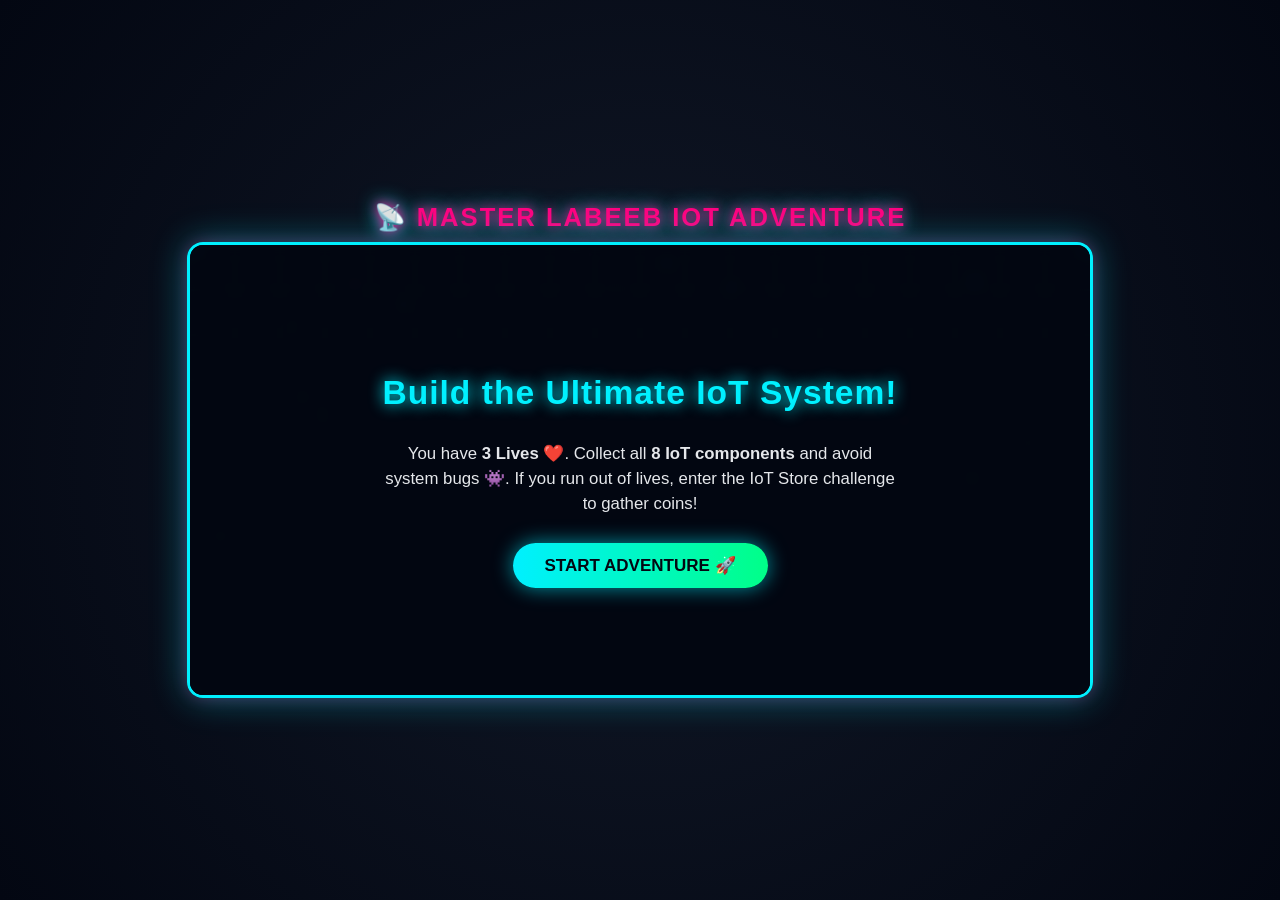
==== index.html @ 730cc92a "Update index.html" ====
<!DOCTYPE html>
<html lang="en">
<head>
    <meta charset="UTF-8">
    <meta name="viewport" content="width=device-width, initial-scale=1.0, maximum-scale=1.0, user-scalable=no">
    <title>IoT Mario Adventure - Vibrant Edition</title>
    <style>
        * {
            box-sizing: border-box;
            user-select: none;
            -webkit-user-select: none;
            -webkit-touch-callout: none;
        }

        body {
            margin: 0;
            padding: 10px;
            background: radial-gradient(circle at center, #111827, #030712);
            color: #f3f4f6;
            font-family: 'Segoe UI', Tahoma, Geneva, Verdana, sans-serif;
            display: flex;
            flex-direction: column;
            align-items: center;
            justify-content: center;
            min-height: 100vh;
            touch-action: manipulation;
            overflow: hidden;
        }

        h1 {
            margin: 0 0 10px 0;
            color: #ff007f;
            text-transform: uppercase;
            letter-spacing: 2px;
            font-size: 1.6rem;
            text-align: center;
            text-shadow: 0 0 12px #ff007f, 0 0 20px #00f0ff;
            animation: headerGlow 3s infinite alternate;
        }

        @keyframes headerGlow {
            0% { text-shadow: 0 0 10px #ff007f, 0 0 20px #00f0ff; }
            100% { text-shadow: 0 0 20px #00ff88, 0 0 30px #ff007f; }
        }

        #game-container {
            position: relative;
            box-shadow: 0 0 35px rgba(0, 240, 255, 0.4), 0 0 15px rgba(255, 0, 127, 0.3);
            border-radius: 16px;
            overflow: hidden;
            border: 3px solid #00f0ff;
            max-width: 100%;
            display: flex;
            justify-content: center;
            align-items: center;
        }

        canvas {
            display: block;
            width: 100%;
            height: auto;
            max-width: 900px;
        }

        /* Touch Controls */
        #touch-controls {
            display: flex;
            justify-content: space-between;
            width: 100%;
            max-width: 900px;
            margin-top: 12px;
            padding: 0 10px;
        }

        .d-pad, .action-pad {
            display: flex;
            gap: 12px;
        }

        .touch-btn {
            background: linear-gradient(135deg, rgba(15, 23, 42, 0.9), rgba(30, 41, 59, 0.9));
            border: 2px solid #00f0ff;
            color: #00f0ff;
            font-size: 24px;
            font-weight: bold;
            width: 62px;
            height: 62px;
            border-radius: 50%;
            display: flex;
            align-items: center;
            justify-content: center;
            touch-action: none;
            cursor: pointer;
            box-shadow: 0 0 12px rgba(0, 240, 255, 0.4);
            transition: transform 0.1s;
        }

        .touch-btn:active {
            background: #00f0ff;
            color: #000;
            transform: scale(0.92);
        }

        .btn-jump {
            background: linear-gradient(135deg, rgba(0, 255, 136, 0.3), rgba(16, 185, 129, 0.4));
            border-color: #00ff88;
            color: #00ff88;
            width: 72px;
            height: 72px;
            box-shadow: 0 0 15px rgba(0, 255, 136, 0.5);
        }

        .btn-jump:active {
            background: #00ff88;
            color: #000;
        }

        /* Animated Overlay UI */
        .overlay {
            position: absolute;
            top: 0;
            left: 0;
            width: 100%;
            height: 100%;
            background: rgba(3, 7, 18, 0.94);
            backdrop-filter: blur(6px);
            display: flex;
            flex-direction: column;
            align-items: center;
            justify-content: center;
            color: #fff;
            text-align: center;
            padding: 20px;
            z-index: 10;
            animation: fadeIn 0.4s ease-out;
        }

        @keyframes fadeIn {
            from { opacity: 0; transform: scale(0.95); }
            to { opacity: 1; transform: scale(1); }
        }

        .overlay h2 {
            font-size: 2.1rem;
            margin-bottom: 12px;
            letter-spacing: 1px;
            animation: pulseTitle 1.5s infinite alternate ease-in-out;
        }

        @keyframes pulseTitle {
            0% { transform: scale(1); filter: drop-shadow(0 0 10px currentColor); }
            100% { transform: scale(1.06); filter: drop-shadow(0 0 25px currentColor); }
        }

        .overlay p {
            font-size: 1.05rem;
            color: #e5e7eb;
            max-width: 520px;
            margin-bottom: 20px;
            line-height: 1.5;
        }

        .btn {
            background: linear-gradient(90deg, #00f0ff, #00ff88);
            color: #030712;
            border: none;
            padding: 12px 32px;
            font-size: 17px;
            font-weight: 800;
            border-radius: 30px;
            cursor: pointer;
            box-shadow: 0 0 20px rgba(0, 240, 255, 0.6);
            transition: all 0.25s ease;
            margin: 6px;
        }

        .btn:hover {
            transform: scale(1.06);
            box-shadow: 0 0 30px rgba(0, 255, 136, 0.8);
        }

        .hidden {
            display: none !important;
        }

        @media (min-width: 1024px) and (hover: hover) {
            #touch-controls {
                display: none;
            }
        }
    </style>
</head>
<body>

    <h1>📡 Master Labeeb IoT Adventure</h1>
    
    <div id="game-container">
        <canvas id="gameCanvas" width="900" height="450"></canvas>

        <!-- Start Screen -->
        <div id="startScreen" class="overlay">
            <h2 style="color: #00f0ff; text-shadow: 0 0 15px #00f0ff;">Build the Ultimate IoT System!</h2>
            <p>You have <b>3 Lives ❤️</b>. Collect all <b>8 IoT components</b> and avoid system bugs 👾. If you run out of lives, enter the IoT Store challenge to gather coins!</p>
            <button id="startBtn" class="btn">START ADVENTURE 🚀</button>
        </div>

        <!-- Shop & Challenge Screen -->
        <div id="shopScreen" class="overlay hidden">
            <h2 style="color: #ffea00; text-shadow: 0 0 15px #ffea00;">🏪 IoT System Store</h2>
            <p>Your Balance: <b id="shopCoinsText" style="color:#00ff88; font-size:1.3rem;">0 🪙</b></p>
            <p>Buy extra lives for <b>5 🪙</b> each or enter the hard challenge mini-game to earn more coins!</p>
            
            <div style="display:flex; gap:10px; flex-wrap:wrap; justify-content:center;">
                <button id="buyLifeBtn" class="btn" style="background: linear-gradient(90deg, #ff007f, #ffea00);">BUY LIFE ❤️ (5 🪙)</button>
                <button id="startMiniGameBtn" class="btn" style="background: linear-gradient(90deg, #a855f7, #00f0ff);">COIN CHALLENGE ⚡</button>
            </div>
            <button id="resumeMainBtn" class="btn" style="margin-top:15px; background: #374151; color:#fff;">RETURN TO GAME 🎮</button>
        </div>

        <!-- Win/Game Over Screen -->
        <div id="endScreen" class="overlay hidden">
            <h2 id="endTitle">CONGRATULATIONS!</h2>
            <p id="endMessage">You successfully built the IoT network!</p>
            <button id="restartBtn" class="btn">PLAY AGAIN 🔄</button>
        </div>
    </div>

    <!-- Mobile Touch Controls -->
    <div id="touch-controls">
        <div class="d-pad">
            <div id="btnLeft" class="touch-btn">◀</div>
            <div id="btnRight" class="touch-btn">▶</div>
        </div>
        <div class="action-pad">
            <div id="btnJump" class="touch-btn btn-jump">▲</div>
        </div>
    </div>

    <script>
        const canvas = document.getElementById("gameCanvas");
        const ctx = canvas.getContext("2d");

        const startScreen = document.getElementById("startScreen");
        const shopScreen = document.getElementById("shopScreen");
        const endScreen = document.getElementById("endScreen");
        const endTitle = document.getElementById("endTitle");
        const endMessage = document.getElementById("endMessage");
        const shopCoinsText = document.getElementById("shopCoinsText");

        const startBtn = document.getElementById("startBtn");
        const restartBtn = document.getElementById("restartBtn");
        const buyLifeBtn = document.getElementById("buyLifeBtn");
        const startMiniGameBtn = document.getElementById("startMiniGameBtn");
        const resumeMainBtn = document.getElementById("resumeMainBtn");

        const marioImg = new Image();
        marioImg.src = "robot.png";

        // ==========================================
        // 🎵 Web Audio API Engine
        // ==========================================
        let audioCtx = null;

        function unlockAudio() {
            if (!audioCtx) {
                audioCtx = new (window.AudioContext || window.webkitAudioContext)();
            }
            if (audioCtx.state === 'suspended') {
                audioCtx.resume();
            }
        }

        function playSound(type) {
            unlockAudio();
            if (!audioCtx) return;

            const osc = audioCtx.createOscillator();
            const gain = audioCtx.createGain();
            osc.connect(gain);
            gain.connect(audioCtx.destination);

            const now = audioCtx.currentTime;

            if (type === 'jump') {
                osc.type = 'sine';
                osc.frequency.setValueAtTime(160, now);
                osc.frequency.exponentialRampToValueAtTime(650, now + 0.15);
                gain.gain.setValueAtTime(0.3, now);
                gain.gain.linearRampToValueAtTime(0.01, now + 0.15);
                osc.start(now);
                osc.stop(now + 0.15);
            } 
            else if (type === 'collect') {
                osc.type = 'triangle';
                osc.frequency.setValueAtTime(523.25, now);
                osc.frequency.setValueAtTime(659.25, now + 0.08);
                osc.frequency.setValueAtTime(783.99, now + 0.16);
                gain.gain.setValueAtTime(0.4, now);
                gain.gain.linearRampToValueAtTime(0.01, now + 0.3);
                osc.start(now);
                osc.stop(now + 0.3);
            } 
            else if (type === 'win') {
                const notes = [261.63, 329.63, 392.00, 523.25, 659.25, 783.99, 1046.50];
                notes.forEach((freq, idx) => {
                    const o = audioCtx.createOscillator();
                    const g = audioCtx.createGain();
                    o.connect(g);
                    g.connect(audioCtx.destination);
                    o.type = 'square';
                    o.frequency.value = freq;
                    g.gain.setValueAtTime(0.2, now + idx * 0.09);
                    g.gain.linearRampToValueAtTime(0.01, now + idx * 0.09 + 0.25);
                    o.start(now + idx * 0.09);
                    o.stop(now + idx * 0.09 + 0.25);
                });
            } 
            else if (type === 'lose') {
                osc.type = 'sawtooth';
                osc.frequency.setValueAtTime(320, now);
                osc.frequency.linearRampToValueAtTime(70, now + 0.45);
                gain.gain.setValueAtTime(0.4, now);
                gain.gain.linearRampToValueAtTime(0.01, now + 0.45);
                osc.start(now);
                osc.stop(now + 0.45);
            }
        }

        // ==========================================
        // 🎉 Confetti FX
        // ==========================================
        let confetti = [];
        function createConfetti() {
            confetti = [];
            const colors = ['#00f0ff', '#ff007f', '#00ff88', '#ffea00', '#a855f7'];
            for (let i = 0; i < 90; i++) {
                confetti.push({
                    x: Math.random() * canvas.width,
                    y: Math.random() * -canvas.height,
                    size: Math.random() * 8 + 4,
                    color: colors[Math.floor(Math.random() * colors.length)],
                    speedY: Math.random() * 3 + 2,
                    speedX: Math.random() * 2 - 1,
                    angle: Math.random() * 360,
                    spin: Math.random() * 8 - 4
                });
            }
        }

        function drawConfetti() {
            confetti.forEach(p => {
                p.y += p.speedY;
                p.x += p.speedX;
                p.angle += p.spin;

                ctx.save();
                ctx.translate(p.x, p.y);
                ctx.rotate((p.angle * Math.PI) / 180);
                ctx.fillStyle = p.color;
                ctx.fillRect(-p.size / 2, -p.size / 2, p.size, p.size);
                ctx.restore();

                if (p.y > canvas.height) {
                    p.y = -10;
                    p.x = Math.random() * canvas.width;
                }
            });
        }

        // ==========================================
        // ✨ Floating Text FX
        // ==========================================
        let popups = [];
        function addPopup(x, y, text, color) {
            popups.push({ x, y, text, color, opacity: 1, life: 30 });
        }

        function drawPopups() {
            popups.forEach((p, index) => {
                p.y -= 1.2;
                p.opacity -= 0.03;
                ctx.fillStyle = p.color;
                ctx.globalAlpha = Math.max(0, p.opacity);
                ctx.font = "bold 18px 'Segoe UI', Tahoma";
                ctx.fillText(p.text, p.x, p.y);
                ctx.globalAlpha = 1.0;

                if (p.opacity <= 0) popups.splice(index, 1);
            });
        }

        // ==========================================
        // 🌌 Background Particles
        // ==========================================
        const bgParticles = [];
        for (let i = 0; i < 45; i++) {
            bgParticles.push({
                x: Math.random() * canvas.width,
                y: Math.random() * canvas.height,
                size: Math.random() * 3 + 1,
                speedY: Math.random() * 0.6 + 0.2,
                color: Math.random() > 0.5 ? '#00f0ff' : '#ff007f',
                opacity: Math.random() * 0.6 + 0.2
            });
        }

        // Game State Variables
        let gameState = "MENU"; // MENU, PLAYING, SHOP, MINIGAME, WIN, GAMEOVER
        let timer = 60;
        let timerInterval = null;
        let score = 0;
        let lives = 3;
        let coins = 0;

        // Mini Game Objects
        let miniCoins = [];
        let miniBugs = [];
        let miniTimer = 20;

        const player = {
            x: 40,
            y: 350,
            width: 35,
            height: 45,
            vx: 0,
            vy: 0,
            speed: 6.5,
            jumpPower: -12.5,
            gravity: 0.5,
            isJumping: false
        };

        const platforms = [
            { x: 0, y: 410, width: 900, height: 40, color: '#00f0ff' },
            { x: 80, y: 330, width: 120, height: 15, color: '#ff007f' },
            { x: 250, y: 270, width: 130, height: 15, color: '#00ff88' },
            { x: 430, y: 210, width: 140, height: 15, color: '#ffea00' },
            { x: 620, y: 270, width: 130, height: 15, color: '#00f0ff' },
            { x: 730, y: 330, width: 130, height: 15, color: '#ff007f' },
            { x: 180, y: 160, width: 120, height: 15, color: '#a855f7' },
            { x: 620, y: 160, width: 120, height: 15, color: '#00ff88' }
        ];

        let iotItems = [];
        const initialIotItems = [
            { x: 110, y: 295, symbol: "📡" },
            { x: 290, y: 235, symbol: "📟" },
            { x: 480, y: 175, symbol: "💡" },
            { x: 660, y: 235, symbol: "🎛️" },
            { x: 760, y: 295, symbol: "🔋" },
            { x: 210, y: 125, symbol: "📷" },
            { x: 650, y: 125, symbol: "🔒" },
            { x: 40,  y: 375, symbol: "🌐" }
        ];

        let obstacles = [];
        const initialObstacles = [
            { x: 260, y: 250, width: 22, height: 22, vx: 1.0, minX: 250, maxX: 350, symbol: "👾" },
            { x: 630, y: 250, width: 22, height: 22, vx: 1.0, minX: 620, maxX: 720, symbol: "👾" },
            { x: 400, y: 390, width: 22, height: 22, vx: 1.2, minX: 250, maxX: 600, symbol: "⚠️" }
        ];

        const keys = { left: false, right: false, jump: false, up: false, down: false };

        window.addEventListener("keydown", (e) => {
            unlockAudio();
            if (e.code === "ArrowLeft" || e.code === "KeyA") keys.left = true;
            if (e.code === "ArrowRight" || e.code === "KeyD") keys.right = true;
            if (e.code === "ArrowUp" || e.code === "Space" || e.code === "KeyW") {
                if (!keys.jump && !player.isJumping && gameState === "PLAYING") {
                    playSound('jump');
                }
                keys.jump = true;
                keys.up = true;
            }
            if (e.code === "ArrowDown" || e.code === "KeyS") keys.down = true;
        });

        window.addEventListener("keyup", (e) => {
            if (e.code === "ArrowLeft" || e.code === "KeyA") keys.left = false;
            if (e.code === "ArrowRight" || e.code === "KeyD") keys.right = false;
            if (e.code === "ArrowUp" || e.code === "Space" || e.code === "KeyW") {
                keys.jump = false;
                keys.up = false;
            }
            if (e.code === "ArrowDown" || e.code === "KeyS") keys.down = false;
        });

        function bindTouchBtn(btnId, keyName) {
            const btn = document.getElementById(btnId);
            const start = (e) => { 
                e.preventDefault(); 
                unlockAudio();
                if (keyName === 'jump' && !keys.jump && !player.isJumping && gameState === "PLAYING") {
                    playSound('jump');
                }
                keys[keyName] = true; 
                if(keyName === 'jump') keys.up = true;
            };
            const end = (e) => { 
                e.preventDefault(); 
                keys[keyName] = false; 
                if(keyName === 'jump') keys.up = false;
            };

            btn.addEventListener("touchstart", start);
            btn.addEventListener("touchend", end);
            btn.addEventListener("mousedown", start);
            btn.addEventListener("mouseup", end);
        }

        bindTouchBtn("btnLeft", "left");
        bindTouchBtn("btnRight", "right");
        bindTouchBtn("btnJump", "jump");

        startBtn.addEventListener("click", () => {
            unlockAudio();
            lives = 3;
            startGame();
        });

        restartBtn.addEventListener("click", () => {
            unlockAudio();
            lives = 3;
            startGame();
        });

        // Store & Mini-Game UI Handlers
        buyLifeBtn.addEventListener("click", () => {
            if (coins >= 5) {
                coins -= 5;
                lives++;
                playSound('collect');
                updateShopUI();
            } else {
                alert("Not enough coins! Enter the challenge to get more 🪙");
            }
        });

        startMiniGameBtn.addEventListener("click", () => {
            startMiniGame();
        });

        resumeMainBtn.addEventListener("click", () => {
            if (lives <= 0) {
                alert("You must purchase at least 1 Life to continue the game! ❤️");
                return;
            }
            shopScreen.classList.add("hidden");
            gameState = "PLAYING";
            player.x = 40;
            player.y = 350;
            startMainTimer();
        });

        function updateShopUI() {
            shopCoinsText.innerText = `${coins} 🪙 (Current Lives: ${lives} ❤️)`;
        }

        function openShop() {
            gameState = "SHOP";
            clearInterval(timerInterval);
            updateShopUI();
            shopScreen.classList.remove("hidden");
        }

        function resetGame() {
            player.x = 40;
            player.y = 350;
            player.vx = 0;
            player.vy = 0;
            score = 0;
            timer = 60;
            popups = [];

            iotItems = initialIotItems.map(item => ({ ...item, collected: false }));
            obstacles = JSON.parse(JSON.stringify(initialObstacles));
        }

        function startMainTimer() {
            clearInterval(timerInterval);
            timerInterval = setInterval(() => {
                if (gameState === "PLAYING") {
                    timer--;
                    if (timer <= 0) {
                        gameOver(false);
                    }
                }
            }, 1000);
        }

        function startGame() {
            resetGame();
            gameState = "PLAYING";
            startScreen.classList.add("hidden");
            endScreen.classList.add("hidden");
            shopScreen.classList.add("hidden");

            startMainTimer();
        }

        // ==========================================
        // 🎮 IoT Challenge Mini-Game
        // ==========================================
        function startMiniGame() {
            gameState = "MINIGAME";
            shopScreen.classList.add("hidden");
            miniTimer = 20;
            player.x = canvas.width / 2;
            player.y = canvas.height / 2;

            // Generate coins
            miniCoins = [];
            for (let i = 0; i < 12; i++) {
                miniCoins.push({
                    x: Math.random() * (canvas.width - 60) + 30,
                    y: Math.random() * (canvas.height - 60) + 30,
                    size: 10,
                    collected: false
                });
            }

            // Generate fast tracking bugs
            miniBugs = [];
            for (let i = 0; i < 5; i++) {
                miniBugs.push({
                    x: Math.random() < 0.5 ? 20 : canvas.width - 20,
                    y: Math.random() * canvas.height,
                    speed: Math.random() * 2 + 2.5
                });
            }

            clearInterval(timerInterval);
            timerInterval = setInterval(() => {
                if (gameState === "MINIGAME") {
                    miniTimer--;
                    if (miniTimer <= 0) {
                        openShop();
                    }
                }
            }, 1000);
        }

        function handleHit() {
            lives--;
            playSound('lose');
            addPopup(player.x, player.y, "-1 ❤️", "#ff007f");

            if (lives <= 0) {
                openShop();
            } else {
                player.x = 40;
                player.y = 350;
            }
        }

        function gameOver(isWin) {
            gameState = isWin ? "WIN" : "GAMEOVER";
            clearInterval(timerInterval);

            if (isWin) {
                playSound('win');
                createConfetti();
                endTitle.innerText = "🎉 CONGRATULATIONS!";
                endTitle.style.color = "#00ff88";
                endTitle.style.textShadow = "0 0 20px #00ff88";
                endMessage.innerHTML = `Awesome Job! You collected all <b>8 IoT devices</b> with <b>${timer}s</b> remaining!`;
            } else {
                playSound('lose');
                endTitle.innerText = "💥 SYSTEM FAILURE!";
                endTitle.style.color = "#ff007f";
                endTitle.style.textShadow = "0 0 20px #ff007f";
                endMessage.innerText = timer <= 0 ? "Time's up! The network deployment failed." : "Oops! Labeeb hit a system threat. Try again!";
            }

            endScreen.classList.remove("hidden");
        }

        function update() {
            if (gameState === "PLAYING") {
                if (keys.right) player.vx = player.speed;
                else if (keys.left) player.vx = -player.speed;
                else player.vx = 0;

                if (keys.jump && !player.isJumping) {
                    player.vy = player.jumpPower;
                    player.isJumping = true;
                }

                player.vy += player.gravity;
                player.x += player.vx;
                player.y += player.vy;

                if (player.x < 0) player.x = 0;
                if (player.x + player.width > canvas.width) player.x = canvas.width - player.width;

                player.isJumping = true;
                platforms.forEach(p => {
                    if (
                        player.x < p.x + p.width &&
                        player.x + player.width > p.x &&
                        player.y + player.height >= p.y &&
                        player.y + player.height <= p.y + p.height + player.vy
                    ) {
                        player.y = p.y - player.height;
                        player.vy = 0;
                        player.isJumping = false;
                    }
                });

                obstacles.forEach(obs => {
                    obs.x += obs.vx;
                    if (obs.x <= obs.minX || obs.x >= obs.maxX) {
                        obs.vx *= -1;
                    }

                    if (
                        player.x < obs.x + obs.width &&
                        player.x + player.width > obs.x &&
                        player.y < obs.y + obs.height &&
                        player.y + player.height > obs.y
                    ) {
                        handleHit();
                    }
                });

                let collectedCount = 0;
                iotItems.forEach(item => {
                    if (!item.collected) {
                        if (
                            player.x < item.x + 22 &&
                            player.x + player.width > item.x &&
                            player.y < item.y + 22 &&
                            player.y + player.height > item.y
                        ) {
                            item.collected = true;
                            score += 10; // جمع أدوات الـ IoT فقط في اللعبة الرئيسية
                            playSound('collect');
                            addPopup(item.x, item.y, "+10 IoT", "#00ff88");
                        }
                    } else {
                        collectedCount++;
                    }
                });

                if (collectedCount === iotItems.length) {
                    gameOver(true);
                }
            }
            else if (gameState === "MINIGAME") {
                // Free movement controls in Mini-Game
                if (keys.right && player.x < canvas.width - player.width) player.x += 5;
                if (keys.left && player.x > 0) player.x -= 5;
                if (keys.up && player.y > 0) player.y -= 5;
                if (keys.down && player.y < canvas.height - player.height) player.y += 5;

                // Collect coins exclusively in Mini-Game
                miniCoins.forEach(coin => {
                    if (!coin.collected) {
                        let dist = Math.hypot((player.x + player.width/2) - coin.x, (player.y + player.height/2) - coin.y);
                        if (dist < 25) {
                            coin.collected = true;
                            coins++;
                            playSound('collect');
                            addPopup(coin.x, coin.y, "+1 🪙", "#ffea00");
                        }
                    }
                });

                // Fast tracking bugs AI
                miniBugs.forEach(bug => {
                    let angle = Math.atan2((player.y + player.height/2) - bug.y, (player.x + player.width/2) - bug.x);
                    bug.x += Math.cos(angle) * bug.speed;
                    bug.y += Math.sin(angle) * bug.speed;

                    let dist = Math.hypot((player.x + player.width/2) - bug.x, (player.y + player.height/2) - bug.y);
                    if (dist < 20) {
                        playSound('lose');
                        openShop();
                    }
                });
            }
        }

        function drawBackground() {
            const gradient = ctx.createLinearGradient(0, 0, 0, canvas.height);
            gradient.addColorStop(0, '#0a0f1d');
            gradient.addColorStop(1, '#030712');
            ctx.fillStyle = gradient;
            ctx.fillRect(0, 0, canvas.width, canvas.height);

            // Grid Lines
            ctx.strokeStyle = "rgba(0, 240, 255, 0.08)";
            ctx.lineWidth = 1;
            for (let x = 0; x < canvas.width; x += 45) {
                ctx.beginPath();
                ctx.moveTo(x, 0);
                ctx.lineTo(x, canvas.height);
                ctx.stroke();
            }
            for (let y = 0; y < canvas.height; y += 45) {
                ctx.beginPath();
                ctx.moveTo(0, y);
                ctx.lineTo(canvas.width, y);
                ctx.stroke();
            }

            // Floating Particles
            bgParticles.forEach(p => {
                p.y -= p.speedY;
                if (p.y < 0) p.y = canvas.height;

                ctx.fillStyle = p.color;
                ctx.globalAlpha = p.opacity;
                ctx.fillRect(p.x, p.y, p.size, p.size);
                ctx.globalAlpha = 1.0;
            });
        }

        function draw() {
            drawBackground();

            if (gameState === "PLAYING" || gameState === "WIN" || gameState === "GAMEOVER") {
                // Draw platforms
                platforms.forEach(p => {
                    ctx.fillStyle = "#0f172a";
                    ctx.fillRect(p.x, p.y, p.width, p.height);

                    ctx.strokeStyle = p.color;
                    ctx.lineWidth = 2.5;
                    ctx.shadowBlur = 12;
                    ctx.shadowColor = p.color;
                    ctx.strokeRect(p.x, p.y, p.width, p.height);
                    ctx.shadowBlur = 0;
                });

                // Draw IoT devices
                ctx.font = "24px Arial";
                iotItems.forEach(item => {
                    if (!item.collected) {
                        ctx.shadowBlur = 10;
                        ctx.shadowColor = "#00f0ff";
                        ctx.fillText(item.symbol, item.x, item.y);
                        ctx.shadowBlur = 0;
                    }
                });

                // Draw obstacles
                obstacles.forEach(obs => {
                    ctx.shadowBlur = 10;
                    ctx.shadowColor = "#ff007f";
                    ctx.fillText(obs.symbol, obs.x, obs.y + 15);
                    ctx.shadowBlur = 0;
                });

                // Draw Labeeb / Player
                ctx.shadowBlur = 8;
                ctx.shadowColor = "#00f0ff";
                ctx.drawImage(marioImg, player.x, player.y, player.width, player.height);
                ctx.shadowBlur = 0;

                // Win particles
                if (gameState === "WIN") {
                    drawConfetti();
                }

                // HUD Main Game
                ctx.fillStyle = "#00f0ff";
                ctx.font = "bold 17px 'Segoe UI', Tahoma";
                ctx.shadowBlur = 8;
                ctx.shadowColor = "#00f0ff";
                ctx.fillText(`📡 Devices: ${score / 10}/${iotItems.length}  |  ❤️ Lives: ${lives}  |  🪙 Coins: ${coins}`, 25, 35);

                ctx.fillStyle = timer <= 15 ? "#ff007f" : "#00ff88";
                ctx.shadowColor = timer <= 15 ? "#ff007f" : "#00ff88";
                ctx.font = "bold 18px 'Segoe UI', Tahoma";
                ctx.fillText(`⏱️ Time: ${timer}s`, 750, 35);
                ctx.shadowBlur = 0;
            }
            else if (gameState === "MINIGAME") {
                // Draw Coins
                miniCoins.forEach(coin => {
                    if (!coin.collected) {
                        ctx.fillStyle = "#ffea00";
                        ctx.shadowBlur = 10;
                        ctx.shadowColor = "#ffea00";
                        ctx.beginPath();
                        ctx.arc(coin.x, coin.y, coin.size, 0, Math.PI * 2);
                        ctx.fill();
                        ctx.shadowBlur = 0;
                    }
                });

                // Draw Tracking Bugs 👾
                ctx.font = "24px Arial";
                miniBugs.forEach(bug => {
                    ctx.shadowBlur = 12;
                    ctx.shadowColor = "#ff007f";
                    ctx.fillText("👾", bug.x - 12, bug.y + 12);
                    ctx.shadowBlur = 0;
                });

                // Draw Player
                ctx.drawImage(marioImg, player.x, player.y, player.width, player.height);

                // HUD Mini-Game
                ctx.fillStyle = "#ffea00";
                ctx.font = "bold 18px 'Segoe UI', Tahoma";
                ctx.fillText(`🪙 Coins: ${coins}  |  ⏱️ Challenge Time: ${miniTimer}s`, 25, 35);
            }

            drawPopups();
        }

        function gameLoop() {
            update();
            draw();
            requestAnimationFrame(gameLoop);
        }

        gameLoop();
    </script>
</body>
</html>
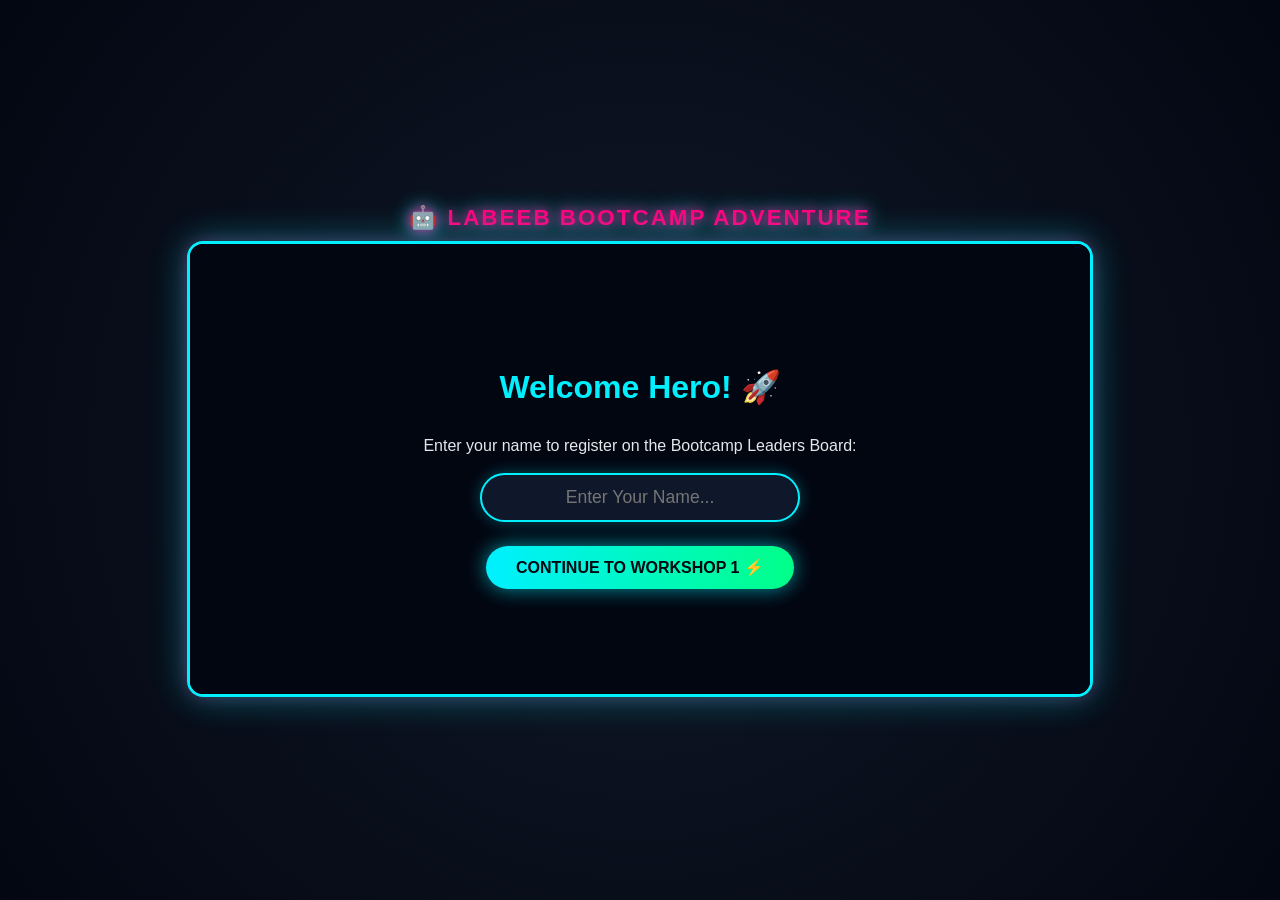
==== commit 2c6c9aeb: "Update index.html" ====
--- a/index.html
+++ b/index.html
@@ -3,13 +3,12 @@
 <head>
     <meta charset="UTF-8">
     <meta name="viewport" content="width=device-width, initial-scale=1.0, maximum-scale=1.0, user-scalable=no">
-    <title>IoT Mario Adventure - Vibrant Edition</title>
+    <title>Master Labeeb - Bootcamp Challenge</title>
     <style>
         * {
             box-sizing: border-box;
             user-select: none;
             -webkit-user-select: none;
-            -webkit-touch-callout: none;
         }
 
         body {
@@ -32,15 +31,9 @@
             color: #ff007f;
             text-transform: uppercase;
             letter-spacing: 2px;
-            font-size: 1.6rem;
+            font-size: 1.4rem;
             text-align: center;
             text-shadow: 0 0 12px #ff007f, 0 0 20px #00f0ff;
-            animation: headerGlow 3s infinite alternate;
-        }
-
-        @keyframes headerGlow {
-            0% { text-shadow: 0 0 10px #ff007f, 0 0 20px #00f0ff; }
-            100% { text-shadow: 0 0 20px #00ff88, 0 0 30px #ff007f; }
         }
 
         #game-container {
@@ -62,7 +55,6 @@
             max-width: 900px;
         }
 
-        /* Touch Controls */
         #touch-controls {
             display: flex;
             justify-content: space-between;
@@ -72,19 +64,14 @@
             padding: 0 10px;
         }
 
-        .d-pad, .action-pad {
-            display: flex;
-            gap: 12px;
-        }
-
         .touch-btn {
             background: linear-gradient(135deg, rgba(15, 23, 42, 0.9), rgba(30, 41, 59, 0.9));
             border: 2px solid #00f0ff;
             color: #00f0ff;
             font-size: 24px;
             font-weight: bold;
-            width: 62px;
-            height: 62px;
+            width: 60px;
+            height: 60px;
             border-radius: 50%;
             display: flex;
             align-items: center;
@@ -92,7 +79,6 @@
             touch-action: none;
             cursor: pointer;
             box-shadow: 0 0 12px rgba(0, 240, 255, 0.4);
-            transition: transform 0.1s;
         }
 
         .touch-btn:active {
@@ -105,24 +91,18 @@
             background: linear-gradient(135deg, rgba(0, 255, 136, 0.3), rgba(16, 185, 129, 0.4));
             border-color: #00ff88;
             color: #00ff88;
-            width: 72px;
-            height: 72px;
+            width: 68px;
+            height: 68px;
             box-shadow: 0 0 15px rgba(0, 255, 136, 0.5);
         }
 
-        .btn-jump:active {
-            background: #00ff88;
-            color: #000;
-        }
-
-        /* Animated Overlay UI */
         .overlay {
             position: absolute;
             top: 0;
             left: 0;
             width: 100%;
             height: 100%;
-            background: rgba(3, 7, 18, 0.94);
+            background: rgba(3, 7, 18, 0.95);
             backdrop-filter: blur(6px);
             display: flex;
             flex-direction: column;
@@ -132,51 +112,61 @@
             text-align: center;
             padding: 20px;
             z-index: 10;
-            animation: fadeIn 0.4s ease-out;
-        }
-
-        @keyframes fadeIn {
-            from { opacity: 0; transform: scale(0.95); }
-            to { opacity: 1; transform: scale(1); }
         }
 
         .overlay h2 {
-            font-size: 2.1rem;
+            font-size: 2rem;
             margin-bottom: 12px;
-            letter-spacing: 1px;
-            animation: pulseTitle 1.5s infinite alternate ease-in-out;
-        }
-
-        @keyframes pulseTitle {
-            0% { transform: scale(1); filter: drop-shadow(0 0 10px currentColor); }
-            100% { transform: scale(1.06); filter: drop-shadow(0 0 25px currentColor); }
         }
 
         .overlay p {
-            font-size: 1.05rem;
+            font-size: 1rem;
             color: #e5e7eb;
             max-width: 520px;
-            margin-bottom: 20px;
+            margin-bottom: 15px;
             line-height: 1.5;
+        }
+
+        input[type="text"] {
+            padding: 12px 20px;
+            font-size: 1.1rem;
+            border-radius: 25px;
+            border: 2px solid #00f0ff;
+            background: #0f172a;
+            color: #fff;
+            text-align: center;
+            outline: none;
+            margin-bottom: 18px;
+            box-shadow: 0 0 15px rgba(0, 240, 255, 0.3);
+            width: 80%;
+            max-width: 320px;
+        }
+
+        input[type="text"]:focus {
+            border-color: #00ff88;
+            box-shadow: 0 0 20px rgba(0, 255, 136, 0.5);
         }
 
         .btn {
             background: linear-gradient(90deg, #00f0ff, #00ff88);
             color: #030712;
             border: none;
-            padding: 12px 32px;
-            font-size: 17px;
+            padding: 12px 30px;
+            font-size: 16px;
             font-weight: 800;
             border-radius: 30px;
             cursor: pointer;
             box-shadow: 0 0 20px rgba(0, 240, 255, 0.6);
-            transition: all 0.25s ease;
             margin: 6px;
         }
 
-        .btn:hover {
-            transform: scale(1.06);
-            box-shadow: 0 0 30px rgba(0, 255, 136, 0.8);
+        .trophy-box {
+            background: rgba(15, 23, 42, 0.8);
+            border: 2px solid #ffea00;
+            border-radius: 16px;
+            padding: 15px 25px;
+            margin: 10px 0;
+            box-shadow: 0 0 25px rgba(255, 234, 0, 0.3);
         }
 
         .hidden {
@@ -192,23 +182,36 @@
 </head>
 <body>
 
-    <h1>📡 Master Labeeb IoT Adventure</h1>
+    <h1 id="mainTitle">🤖 Labeeb Bootcamp Adventure</h1>
     
     <div id="game-container">
         <canvas id="gameCanvas" width="900" height="450"></canvas>
 
-        <!-- Start Screen -->
-        <div id="startScreen" class="overlay">
-            <h2 style="color: #00f0ff; text-shadow: 0 0 15px #00f0ff;">Build the Ultimate IoT System!</h2>
-            <p>You have <b>3 Lives ❤️</b>. Collect all <b>8 IoT components</b> and avoid system bugs 👾. If you run out of lives, enter the IoT Store challenge to gather coins!</p>
-            <button id="startBtn" class="btn">START ADVENTURE 🚀</button>
+        <!-- Name Input Screen -->
+        <div id="nameScreen" class="overlay">
+            <h2 style="color: #00f0ff;">Welcome Hero! 🚀</h2>
+            <p>Enter your name to register on the Bootcamp Leaders Board:</p>
+            <input type="text" id="playerNameInput" placeholder="Enter Your Name..." maxlength="20">
+            <button id="saveNameBtn" class="btn">CONTINUE TO WORKSHOP 1 ⚡</button>
         </div>
 
-        <!-- Shop & Challenge Screen -->
+        <!-- Stage 1 Victory & Trophy Screen -->
+        <div id="trophyScreen" class="overlay hidden">
+            <h2 style="color: #ffea00;">🏆 WORKSHOP COMPLETED! 🏆</h2>
+            <div class="trophy-box">
+                <div style="font-size: 4rem;">🏆</div>
+                <h3 id="trophyPlayerName" style="color: #00f0ff; margin: 5px 0; font-size: 1.6rem;">Player Name</h3>
+                <p id="trophyWorkshopName" style="color: #00ff88; font-weight: bold; margin: 5px 0;">Master of Workshop 1: Hardware & Sensors</p>
+            </div>
+            <p>You have earned your first Bootcamp Certificate!</p>
+            <button id="startStage2Btn" class="btn" style="background: linear-gradient(90deg, #a855f7, #00f0ff);">ENTER WORKSHOP 2 (CLOUD GRID) ☁️</button>
+        </div>
+
+        <!-- Shop Screen -->
         <div id="shopScreen" class="overlay hidden">
-            <h2 style="color: #ffea00; text-shadow: 0 0 15px #ffea00;">🏪 IoT System Store</h2>
+            <h2 style="color: #ffea00;">🏪 Bootcamp Store & Coins</h2>
             <p>Your Balance: <b id="shopCoinsText" style="color:#00ff88; font-size:1.3rem;">0 🪙</b></p>
-            <p>Buy extra lives for <b>5 🪙</b> each or enter the hard challenge mini-game to earn more coins!</p>
+            <p>Buy extra lives for <b>5 🪙</b> each or enter the Coin Challenge mini-game!</p>
             
             <div style="display:flex; gap:10px; flex-wrap:wrap; justify-content:center;">
                 <button id="buyLifeBtn" class="btn" style="background: linear-gradient(90deg, #ff007f, #ffea00);">BUY LIFE ❤️ (5 🪙)</button>
@@ -217,21 +220,20 @@
             <button id="resumeMainBtn" class="btn" style="margin-top:15px; background: #374151; color:#fff;">RETURN TO GAME 🎮</button>
         </div>
 
-        <!-- Win/Game Over Screen -->
+        <!-- End Screen -->
         <div id="endScreen" class="overlay hidden">
             <h2 id="endTitle">CONGRATULATIONS!</h2>
-            <p id="endMessage">You successfully built the IoT network!</p>
+            <p id="endMessage">Bootcamp Finished Successfully!</p>
             <button id="restartBtn" class="btn">PLAY AGAIN 🔄</button>
         </div>
     </div>
 
-    <!-- Mobile Touch Controls -->
     <div id="touch-controls">
-        <div class="d-pad">
+        <div style="display:flex; gap:12px;">
             <div id="btnLeft" class="touch-btn">◀</div>
             <div id="btnRight" class="touch-btn">▶</div>
         </div>
-        <div class="action-pad">
+        <div>
             <div id="btnJump" class="touch-btn btn-jump">▲</div>
         </div>
     </div>
@@ -240,14 +242,19 @@
         const canvas = document.getElementById("gameCanvas");
         const ctx = canvas.getContext("2d");
 
-        const startScreen = document.getElementById("startScreen");
+        const nameScreen = document.getElementById("nameScreen");
+        const trophyScreen = document.getElementById("trophyScreen");
         const shopScreen = document.getElementById("shopScreen");
         const endScreen = document.getElementById("endScreen");
-        const endTitle = document.getElementById("endTitle");
-        const endMessage = document.getElementById("endMessage");
+        
+        const playerNameInput = document.getElementById("playerNameInput");
+        const trophyPlayerName = document.getElementById("trophyPlayerName");
+        const trophyWorkshopName = document.getElementById("trophyWorkshopName");
+        const mainTitle = document.getElementById("mainTitle");
         const shopCoinsText = document.getElementById("shopCoinsText");
 
-        const startBtn = document.getElementById("startBtn");
+        const saveNameBtn = document.getElementById("saveNameBtn");
+        const startStage2Btn = document.getElementById("startStage2Btn");
         const restartBtn = document.getElementById("restartBtn");
         const buyLifeBtn = document.getElementById("buyLifeBtn");
         const startMiniGameBtn = document.getElementById("startMiniGameBtn");
@@ -256,208 +263,94 @@
         const marioImg = new Image();
         marioImg.src = "robot.png";
 
-        // ==========================================
-        // 🎵 Web Audio API Engine
-        // ==========================================
         let audioCtx = null;
-
         function unlockAudio() {
-            if (!audioCtx) {
-                audioCtx = new (window.AudioContext || window.webkitAudioContext)();
-            }
-            if (audioCtx.state === 'suspended') {
-                audioCtx.resume();
-            }
+            if (!audioCtx) audioCtx = new (window.AudioContext || window.webkitAudioContext)();
+            if (audioCtx.state === 'suspended') audioCtx.resume();
         }
 
         function playSound(type) {
             unlockAudio();
             if (!audioCtx) return;
-
             const osc = audioCtx.createOscillator();
             const gain = audioCtx.createGain();
-            osc.connect(gain);
-            gain.connect(audioCtx.destination);
-
+            osc.connect(gain); gain.connect(audioCtx.destination);
             const now = audioCtx.currentTime;
 
             if (type === 'jump') {
-                osc.type = 'sine';
-                osc.frequency.setValueAtTime(160, now);
+                osc.type = 'sine'; osc.frequency.setValueAtTime(160, now);
                 osc.frequency.exponentialRampToValueAtTime(650, now + 0.15);
-                gain.gain.setValueAtTime(0.3, now);
-                gain.gain.linearRampToValueAtTime(0.01, now + 0.15);
-                osc.start(now);
-                osc.stop(now + 0.15);
-            } 
-            else if (type === 'collect') {
-                osc.type = 'triangle';
-                osc.frequency.setValueAtTime(523.25, now);
-                osc.frequency.setValueAtTime(659.25, now + 0.08);
+                gain.gain.setValueAtTime(0.3, now); gain.gain.linearRampToValueAtTime(0.01, now + 0.15);
+                osc.start(now); osc.stop(now + 0.15);
+            } else if (type === 'collect') {
+                osc.type = 'triangle'; osc.frequency.setValueAtTime(523.25, now);
                 osc.frequency.setValueAtTime(783.99, now + 0.16);
-                gain.gain.setValueAtTime(0.4, now);
-                gain.gain.linearRampToValueAtTime(0.01, now + 0.3);
-                osc.start(now);
-                osc.stop(now + 0.3);
-            } 
-            else if (type === 'win') {
-                const notes = [261.63, 329.63, 392.00, 523.25, 659.25, 783.99, 1046.50];
-                notes.forEach((freq, idx) => {
-                    const o = audioCtx.createOscillator();
-                    const g = audioCtx.createGain();
-                    o.connect(g);
-                    g.connect(audioCtx.destination);
-                    o.type = 'square';
-                    o.frequency.value = freq;
-                    g.gain.setValueAtTime(0.2, now + idx * 0.09);
-                    g.gain.linearRampToValueAtTime(0.01, now + idx * 0.09 + 0.25);
-                    o.start(now + idx * 0.09);
-                    o.stop(now + idx * 0.09 + 0.25);
-                });
-            } 
-            else if (type === 'lose') {
-                osc.type = 'sawtooth';
-                osc.frequency.setValueAtTime(320, now);
-                osc.frequency.linearRampToValueAtTime(70, now + 0.45);
-                gain.gain.setValueAtTime(0.4, now);
-                gain.gain.linearRampToValueAtTime(0.01, now + 0.45);
-                osc.start(now);
-                osc.stop(now + 0.45);
-            }
-        }
-
-        // ==========================================
-        // 🎉 Confetti FX
-        // ==========================================
-        let confetti = [];
-        function createConfetti() {
-            confetti = [];
-            const colors = ['#00f0ff', '#ff007f', '#00ff88', '#ffea00', '#a855f7'];
-            for (let i = 0; i < 90; i++) {
-                confetti.push({
-                    x: Math.random() * canvas.width,
-                    y: Math.random() * -canvas.height,
-                    size: Math.random() * 8 + 4,
-                    color: colors[Math.floor(Math.random() * colors.length)],
-                    speedY: Math.random() * 3 + 2,
-                    speedX: Math.random() * 2 - 1,
-                    angle: Math.random() * 360,
-                    spin: Math.random() * 8 - 4
-                });
-            }
-        }
-
-        function drawConfetti() {
-            confetti.forEach(p => {
-                p.y += p.speedY;
-                p.x += p.speedX;
-                p.angle += p.spin;
-
-                ctx.save();
-                ctx.translate(p.x, p.y);
-                ctx.rotate((p.angle * Math.PI) / 180);
-                ctx.fillStyle = p.color;
-                ctx.fillRect(-p.size / 2, -p.size / 2, p.size, p.size);
-                ctx.restore();
-
-                if (p.y > canvas.height) {
-                    p.y = -10;
-                    p.x = Math.random() * canvas.width;
-                }
-            });
-        }
-
-        // ==========================================
-        // ✨ Floating Text FX
-        // ==========================================
-        let popups = [];
-        function addPopup(x, y, text, color) {
-            popups.push({ x, y, text, color, opacity: 1, life: 30 });
-        }
-
-        function drawPopups() {
-            popups.forEach((p, index) => {
-                p.y -= 1.2;
-                p.opacity -= 0.03;
-                ctx.fillStyle = p.color;
-                ctx.globalAlpha = Math.max(0, p.opacity);
-                ctx.font = "bold 18px 'Segoe UI', Tahoma";
-                ctx.fillText(p.text, p.x, p.y);
-                ctx.globalAlpha = 1.0;
-
-                if (p.opacity <= 0) popups.splice(index, 1);
-            });
-        }
-
-        // ==========================================
-        // 🌌 Background Particles
-        // ==========================================
-        const bgParticles = [];
-        for (let i = 0; i < 45; i++) {
-            bgParticles.push({
-                x: Math.random() * canvas.width,
-                y: Math.random() * canvas.height,
-                size: Math.random() * 3 + 1,
-                speedY: Math.random() * 0.6 + 0.2,
-                color: Math.random() > 0.5 ? '#00f0ff' : '#ff007f',
-                opacity: Math.random() * 0.6 + 0.2
-            });
-        }
-
-        // Game State Variables
-        let gameState = "MENU"; // MENU, PLAYING, SHOP, MINIGAME, WIN, GAMEOVER
+                gain.gain.setValueAtTime(0.4, now); gain.gain.linearRampToValueAtTime(0.01, now + 0.25);
+                osc.start(now); osc.stop(now + 0.25);
+            } else if (type === 'lose') {
+                osc.type = 'sawtooth'; osc.frequency.setValueAtTime(320, now);
+                osc.frequency.linearRampToValueAtTime(70, now + 0.4);
+                gain.gain.setValueAtTime(0.4, now); gain.gain.linearRampToValueAtTime(0.01, now + 0.4);
+                osc.start(now); osc.stop(now + 0.4);
+            }
+        }
+
+        let playerName = "Hero";
+        let gameState = "NAME"; // NAME, PLAYING, TROPHY, SHOP, MINIGAME, WIN, GAMEOVER
+        let currentStage = 1;
         let timer = 60;
         let timerInterval = null;
-        let score = 0;
         let lives = 3;
         let coins = 0;
 
-        // Mini Game Objects
         let miniCoins = [];
         let miniBugs = [];
         let miniTimer = 20;
 
         const player = {
-            x: 40,
-            y: 350,
-            width: 35,
-            height: 45,
-            vx: 0,
-            vy: 0,
-            speed: 6.5,
-            jumpPower: -12.5,
-            gravity: 0.5,
-            isJumping: false
+            x: 40, y: 350, width: 35, height: 45,
+            vx: 0, vy: 0, speed: 6.5, jumpPower: -12.5, gravity: 0.5, isJumping: false
         };
 
-        const platforms = [
+        // --- STAGE 1 (Platformer: IoT Hardware) ---
+        const stage1Platforms = [
             { x: 0, y: 410, width: 900, height: 40, color: '#00f0ff' },
             { x: 80, y: 330, width: 120, height: 15, color: '#ff007f' },
             { x: 250, y: 270, width: 130, height: 15, color: '#00ff88' },
             { x: 430, y: 210, width: 140, height: 15, color: '#ffea00' },
             { x: 620, y: 270, width: 130, height: 15, color: '#00f0ff' },
             { x: 730, y: 330, width: 130, height: 15, color: '#ff007f' },
-            { x: 180, y: 160, width: 120, height: 15, color: '#a855f7' },
-            { x: 620, y: 160, width: 120, height: 15, color: '#00ff88' }
+            { x: 180, y: 150, width: 120, height: 15, color: '#a855f7' }
         ];
 
-        let iotItems = [];
-        const initialIotItems = [
-            { x: 110, y: 295, symbol: "📡" },
-            { x: 290, y: 235, symbol: "📟" },
-            { x: 480, y: 175, symbol: "💡" },
-            { x: 660, y: 235, symbol: "🎛️" },
-            { x: 760, y: 295, symbol: "🔋" },
-            { x: 210, y: 125, symbol: "📷" },
-            { x: 650, y: 125, symbol: "🔒" },
-            { x: 40,  y: 375, symbol: "🌐" }
+        const stage1Items = [
+            { x: 110, y: 295, symbol: "📡", collected: false },
+            { x: 290, y: 235, symbol: "📟", collected: false },
+            { x: 480, y: 175, symbol: "💡", collected: false },
+            { x: 660, y: 235, symbol: "🎛️", collected: false },
+            { x: 760, y: 295, symbol: "🔋", collected: false },
+            { x: 210, y: 115, symbol: "📷", collected: false },
+            { x: 40,  y: 375, symbol: "🌐", collected: false }
         ];
 
-        let obstacles = [];
-        const initialObstacles = [
-            { x: 260, y: 250, width: 22, height: 22, vx: 1.0, minX: 250, maxX: 350, symbol: "👾" },
-            { x: 630, y: 250, width: 22, height: 22, vx: 1.0, minX: 620, maxX: 720, symbol: "👾" },
-            { x: 400, y: 390, width: 22, height: 22, vx: 1.2, minX: 250, maxX: 600, symbol: "⚠️" }
+        let stage1Obstacles = [
+            { x: 260, y: 250, width: 22, height: 22, vx: 1.2, minX: 250, maxX: 350, symbol: "👾" },
+            { x: 630, y: 250, width: 22, height: 22, vx: 1.2, minX: 620, maxX: 720, symbol: "👾" }
+        ];
+
+        // --- STAGE 2 (Top-Down Cloud Network Grid: Different Gameplay!) ---
+        let stage2Nodes = [
+            { x: 150, y: 100, label: "Cloud Server", symbol: "☁️", connected: false },
+            { x: 450, y: 100, label: "API Gateway", symbol: "⚡", connected: false },
+            { x: 750, y: 100, label: "Database", symbol: "💾", connected: false },
+            { x: 250, y: 300, label: "MQTT Broker", symbol: "📡", connected: false },
+            { x: 650, y: 300, label: "Dashboard UI", symbol: "📊", connected: false }
+        ];
+
+        let stage2SecurityBugs = [
+            { x: 300, y: 150, vx: 2, vy: 1.5 },
+            { x: 500, y: 250, vx: -1.5, vy: 2 },
+            { x: 400, y: 350, vx: 2.5, vy: -1 }
         ];
 
         const keys = { left: false, right: false, jump: false, up: false, down: false };
@@ -467,11 +360,8 @@
             if (e.code === "ArrowLeft" || e.code === "KeyA") keys.left = true;
             if (e.code === "ArrowRight" || e.code === "KeyD") keys.right = true;
             if (e.code === "ArrowUp" || e.code === "Space" || e.code === "KeyW") {
-                if (!keys.jump && !player.isJumping && gameState === "PLAYING") {
-                    playSound('jump');
-                }
-                keys.jump = true;
-                keys.up = true;
+                if (!keys.jump && !player.isJumping && gameState === "PLAYING" && currentStage === 1) playSound('jump');
+                keys.jump = true; keys.up = true;
             }
             if (e.code === "ArrowDown" || e.code === "KeyS") keys.down = true;
         });
@@ -479,102 +369,73 @@
         window.addEventListener("keyup", (e) => {
             if (e.code === "ArrowLeft" || e.code === "KeyA") keys.left = false;
             if (e.code === "ArrowRight" || e.code === "KeyD") keys.right = false;
-            if (e.code === "ArrowUp" || e.code === "Space" || e.code === "KeyW") {
-                keys.jump = false;
-                keys.up = false;
-            }
+            if (e.code === "ArrowUp" || e.code === "Space" || e.code === "KeyW") { keys.jump = false; keys.up = false; }
             if (e.code === "ArrowDown" || e.code === "KeyS") keys.down = false;
         });
 
         function bindTouchBtn(btnId, keyName) {
             const btn = document.getElementById(btnId);
             const start = (e) => { 
-                e.preventDefault(); 
-                unlockAudio();
-                if (keyName === 'jump' && !keys.jump && !player.isJumping && gameState === "PLAYING") {
-                    playSound('jump');
-                }
-                keys[keyName] = true; 
-                if(keyName === 'jump') keys.up = true;
+                e.preventDefault(); unlockAudio();
+                if (keyName === 'jump' && !keys.jump && !player.isJumping && gameState === "PLAYING" && currentStage === 1) playSound('jump');
+                keys[keyName] = true; if(keyName === 'jump') keys.up = true;
             };
-            const end = (e) => { 
-                e.preventDefault(); 
-                keys[keyName] = false; 
-                if(keyName === 'jump') keys.up = false;
-            };
-
-            btn.addEventListener("touchstart", start);
-            btn.addEventListener("touchend", end);
-            btn.addEventListener("mousedown", start);
-            btn.addEventListener("mouseup", end);
-        }
-
-        bindTouchBtn("btnLeft", "left");
-        bindTouchBtn("btnRight", "right");
-        bindTouchBtn("btnJump", "jump");
-
-        startBtn.addEventListener("click", () => {
+            const end = (e) => { e.preventDefault(); keys[keyName] = false; if(keyName === 'jump') keys.up = false; };
+            btn.addEventListener("touchstart", start); btn.addEventListener("touchend", end);
+            btn.addEventListener("mousedown", start); btn.addEventListener("mouseup", end);
+        }
+
+        bindTouchBtn("btnLeft", "left"); bindTouchBtn("btnRight", "right"); bindTouchBtn("btnJump", "jump");
+
+        saveNameBtn.addEventListener("click", () => {
             unlockAudio();
-            lives = 3;
-            startGame();
+            const val = playerNameInput.value.trim();
+            if (val) playerName = val;
+            nameScreen.classList.add("hidden");
+            currentStage = 1; lives = 3; loadStage(1); startGame();
         });
 
+        startStage2Btn.addEventListener("click", () => {
+            unlockAudio(); trophyScreen.classList.add("hidden");
+            currentStage = 2; loadStage(2); startGame();
+        });
+
         restartBtn.addEventListener("click", () => {
-            unlockAudio();
-            lives = 3;
-            startGame();
+            unlockAudio(); lives = 3; currentStage = 1; loadStage(1); startGame();
         });
 
-        // Store & Mini-Game UI Handlers
         buyLifeBtn.addEventListener("click", () => {
             if (coins >= 5) {
-                coins -= 5;
-                lives++;
-                playSound('collect');
-                updateShopUI();
+                coins -= 5; lives++; playSound('collect'); updateShopUI();
+            } else { alert("Not enough coins! Earn more in Coin Challenge 🪙"); }
+        });
+
+        startMiniGameBtn.addEventListener("click", () => startMiniGame());
+
+        resumeMainBtn.addEventListener("click", () => {
+            if (lives <= 0) { alert("Purchase at least 1 Life to continue! ❤️"); return; }
+            shopScreen.classList.add("hidden"); gameState = "PLAYING";
+            player.x = 40; player.y = 350; startMainTimer();
+        });
+
+        function updateShopUI() { shopCoinsText.innerText = `${coins} 🪙 (Lives: ${lives} ❤️)`; }
+
+        function openShop() {
+            gameState = "SHOP"; clearInterval(timerInterval);
+            updateShopUI(); shopScreen.classList.remove("hidden");
+        }
+
+        function loadStage(stageNum) {
+            timer = 60;
+            if (stageNum === 1) {
+                mainTitle.innerText = "📡 Workshop 1: IoT Hardware & Sensors";
+                player.x = 40; player.y = 350;
+                stage1Items.forEach(i => i.collected = false);
             } else {
-                alert("Not enough coins! Enter the challenge to get more 🪙");
-            }
-        });
-
-        startMiniGameBtn.addEventListener("click", () => {
-            startMiniGame();
-        });
-
-        resumeMainBtn.addEventListener("click", () => {
-            if (lives <= 0) {
-                alert("You must purchase at least 1 Life to continue the game! ❤️");
-                return;
-            }
-            shopScreen.classList.add("hidden");
-            gameState = "PLAYING";
-            player.x = 40;
-            player.y = 350;
-            startMainTimer();
-        });
-
-        function updateShopUI() {
-            shopCoinsText.innerText = `${coins} 🪙 (Current Lives: ${lives} ❤️)`;
-        }
-
-        function openShop() {
-            gameState = "SHOP";
-            clearInterval(timerInterval);
-            updateShopUI();
-            shopScreen.classList.remove("hidden");
-        }
-
-        function resetGame() {
-            player.x = 40;
-            player.y = 350;
-            player.vx = 0;
-            player.vy = 0;
-            score = 0;
-            timer = 60;
-            popups = [];
-
-            iotItems = initialIotItems.map(item => ({ ...item, collected: false }));
-            obstacles = JSON.parse(JSON.stringify(initialObstacles));
+                mainTitle.innerText = "☁️ Workshop 2: Cloud Dashboard & Automation Grid";
+                player.x = 450; player.y = 225; // سنتر الشاشة في النمط الشبكي
+                stage2Nodes.forEach(n => n.connected = false);
+            }
         }
 
         function startMainTimer() {
@@ -582,342 +443,226 @@
             timerInterval = setInterval(() => {
                 if (gameState === "PLAYING") {
                     timer--;
-                    if (timer <= 0) {
-                        gameOver(false);
-                    }
+                    if (timer <= 0) gameOver(false);
                 }
             }, 1000);
         }
 
         function startGame() {
-            resetGame();
             gameState = "PLAYING";
-            startScreen.classList.add("hidden");
             endScreen.classList.add("hidden");
             shopScreen.classList.add("hidden");
-
+            trophyScreen.classList.add("hidden");
             startMainTimer();
         }
 
-        // ==========================================
-        // 🎮 IoT Challenge Mini-Game
-        // ==========================================
         function startMiniGame() {
-            gameState = "MINIGAME";
-            shopScreen.classList.add("hidden");
-            miniTimer = 20;
-            player.x = canvas.width / 2;
-            player.y = canvas.height / 2;
-
-            // Generate coins
+            gameState = "MINIGAME"; shopScreen.classList.add("hidden"); miniTimer = 20;
+            player.x = canvas.width / 2; player.y = canvas.height / 2;
             miniCoins = [];
             for (let i = 0; i < 12; i++) {
-                miniCoins.push({
-                    x: Math.random() * (canvas.width - 60) + 30,
-                    y: Math.random() * (canvas.height - 60) + 30,
-                    size: 10,
-                    collected: false
-                });
-            }
-
-            // Generate fast tracking bugs
+                miniCoins.push({ x: Math.random() * (canvas.width - 60) + 30, y: Math.random() * (canvas.height - 60) + 30, collected: false });
+            }
             miniBugs = [];
-            for (let i = 0; i < 5; i++) {
-                miniBugs.push({
-                    x: Math.random() < 0.5 ? 20 : canvas.width - 20,
-                    y: Math.random() * canvas.height,
-                    speed: Math.random() * 2 + 2.5
-                });
-            }
-
+            for (let i = 0; i < 4; i++) {
+                miniBugs.push({ x: Math.random() < 0.5 ? 20 : canvas.width - 20, y: Math.random() * canvas.height, speed: Math.random() * 2 + 2.5 });
+            }
             clearInterval(timerInterval);
             timerInterval = setInterval(() => {
                 if (gameState === "MINIGAME") {
                     miniTimer--;
-                    if (miniTimer <= 0) {
-                        openShop();
-                    }
+                    if (miniTimer <= 0) openShop();
                 }
             }, 1000);
         }
 
         function handleHit() {
-            lives--;
-            playSound('lose');
-            addPopup(player.x, player.y, "-1 ❤️", "#ff007f");
-
-            if (lives <= 0) {
-                openShop();
-            } else {
-                player.x = 40;
-                player.y = 350;
-            }
+            lives--; playSound('lose');
+            if (lives <= 0) openShop();
+            else { player.x = currentStage === 1 ? 40 : 450; player.y = currentStage === 1 ? 350 : 225; }
+        }
+
+        function showTrophyScreen() {
+            clearInterval(timerInterval);
+            gameState = "TROPHY";
+            trophyPlayerName.innerText = playerName;
+            trophyWorkshopName.innerText = "Master of Workshop 1: Hardware & Sensors";
+            trophyScreen.classList.remove("hidden");
         }
 
         function gameOver(isWin) {
-            gameState = isWin ? "WIN" : "GAMEOVER";
-            clearInterval(timerInterval);
-
+            gameState = isWin ? "WIN" : "GAMEOVER"; clearInterval(timerInterval);
             if (isWin) {
-                playSound('win');
-                createConfetti();
-                endTitle.innerText = "🎉 CONGRATULATIONS!";
+                endTitle.innerText = `🏆 BOOTCAMP GRADUATE: ${playerName.toUpperCase()}!`;
                 endTitle.style.color = "#00ff88";
-                endTitle.style.textShadow = "0 0 20px #00ff88";
-                endMessage.innerHTML = `Awesome Job! You collected all <b>8 IoT devices</b> with <b>${timer}s</b> remaining!`;
+                endMessage.innerHTML = `Congratulations <b>${playerName}</b>!<br>You completed both <b>IoT Hardware</b> & <b>Cloud Automation</b> workshops!`;
             } else {
                 playSound('lose');
                 endTitle.innerText = "💥 SYSTEM FAILURE!";
                 endTitle.style.color = "#ff007f";
-                endTitle.style.textShadow = "0 0 20px #ff007f";
-                endMessage.innerText = timer <= 0 ? "Time's up! The network deployment failed." : "Oops! Labeeb hit a system threat. Try again!";
-            }
-
+                endMessage.innerText = timer <= 0 ? "Time's up!" : "Security breach encountered!";
+            }
             endScreen.classList.remove("hidden");
         }
 
         function update() {
             if (gameState === "PLAYING") {
-                if (keys.right) player.vx = player.speed;
-                else if (keys.left) player.vx = -player.speed;
-                else player.vx = 0;
-
-                if (keys.jump && !player.isJumping) {
-                    player.vy = player.jumpPower;
+                if (currentStage === 1) {
+                    // Stage 1 Physics (Platformer)
+                    if (keys.right) player.vx = player.speed;
+                    else if (keys.left) player.vx = -player.speed;
+                    else player.vx = 0;
+
+                    if (keys.jump && !player.isJumping) {
+                        player.vy = player.jumpPower; player.isJumping = true;
+                    }
+
+                    player.vy += player.gravity; player.x += player.vx; player.y += player.vy;
+                    if (player.x < 0) player.x = 0;
+                    if (player.x + player.width > canvas.width) player.x = canvas.width - player.width;
+
                     player.isJumping = true;
+                    stage1Platforms.forEach(p => {
+                        if (
+                            player.x < p.x + p.width && player.x + player.width > p.x &&
+                            player.y + player.height >= p.y && player.y + player.height <= p.y + p.height + player.vy
+                        ) {
+                            player.y = p.y - player.height; player.vy = 0; player.isJumping = false;
+                        }
+                    });
+
+                    stage1Obstacles.forEach(obs => {
+                        obs.x += obs.vx;
+                        if (obs.x <= obs.minX || obs.x >= obs.maxX) obs.vx *= -1;
+                        if (player.x < obs.x + obs.width && player.x + player.width > obs.x && player.y < obs.y + obs.height && player.y + player.height > obs.y) handleHit();
+                    });
+
+                    let collectedCount = 0;
+                    stage1Items.forEach(item => {
+                        if (!item.collected) {
+                            if (player.x < item.x + 22 && player.x + player.width > item.x && player.y < item.y + 22 && player.y + player.height > item.y) {
+                                item.collected = true; playSound('collect');
+                            }
+                        } else collectedCount++;
+                    });
+
+                    if (collectedCount === stage1Items.length) showTrophyScreen();
+
+                } else if (currentStage === 2) {
+                    // Stage 2 Physics (Top-Down Network Wiring Grid)
+                    if (keys.right && player.x < canvas.width - player.width) player.x += 5;
+                    if (keys.left && player.x > 0) player.x -= 5;
+                    if (keys.up && player.y > 0) player.y -= 5;
+                    if (keys.down && player.y < canvas.height - player.height) player.y += 5;
+
+                    stage2SecurityBugs.forEach(bug => {
+                        bug.x += bug.vx; bug.y += bug.vy;
+                        if (bug.x <= 50 || bug.x >= canvas.width - 50) bug.vx *= -1;
+                        if (bug.y <= 50 || bug.y >= canvas.height - 50) bug.vy *= -1;
+
+                        let dist = Math.hypot((player.x + player.width/2) - bug.x, (player.y + player.height/2) - bug.y);
+                        if (dist < 22) handleHit();
+                    });
+
+                    let connectedCount = 0;
+                    stage2Nodes.forEach(node => {
+                        let dist = Math.hypot((player.x + player.width/2) - node.x, (player.y + player.height/2) - node.y);
+                        if (dist < 35 && !node.connected) {
+                            node.connected = true; playSound('collect');
+                        }
+                        if (node.connected) connectedCount++;
+                    });
+
+                    if (connectedCount === stage2Nodes.length) gameOver(true);
                 }
-
-                player.vy += player.gravity;
-                player.x += player.vx;
-                player.y += player.vy;
-
-                if (player.x < 0) player.x = 0;
-                if (player.x + player.width > canvas.width) player.x = canvas.width - player.width;
-
-                player.isJumping = true;
-                platforms.forEach(p => {
-                    if (
-                        player.x < p.x + p.width &&
-                        player.x + player.width > p.x &&
-                        player.y + player.height >= p.y &&
-                        player.y + player.height <= p.y + p.height + player.vy
-                    ) {
-                        player.y = p.y - player.height;
-                        player.vy = 0;
-                        player.isJumping = false;
-                    }
-                });
-
-                obstacles.forEach(obs => {
-                    obs.x += obs.vx;
-                    if (obs.x <= obs.minX || obs.x >= obs.maxX) {
-                        obs.vx *= -1;
-                    }
-
-                    if (
-                        player.x < obs.x + obs.width &&
-                        player.x + player.width > obs.x &&
-                        player.y < obs.y + obs.height &&
-                        player.y + player.height > obs.y
-                    ) {
-                        handleHit();
-                    }
-                });
-
-                let collectedCount = 0;
-                iotItems.forEach(item => {
-                    if (!item.collected) {
-                        if (
-                            player.x < item.x + 22 &&
-                            player.x + player.width > item.x &&
-                            player.y < item.y + 22 &&
-                            player.y + player.height > item.y
-                        ) {
-                            item.collected = true;
-                            score += 10; // جمع أدوات الـ IoT فقط في اللعبة الرئيسية
-                            playSound('collect');
-                            addPopup(item.x, item.y, "+10 IoT", "#00ff88");
-                        }
-                    } else {
-                        collectedCount++;
-                    }
-                });
-
-                if (collectedCount === iotItems.length) {
-                    gameOver(true);
-                }
             }
             else if (gameState === "MINIGAME") {
-                // Free movement controls in Mini-Game
                 if (keys.right && player.x < canvas.width - player.width) player.x += 5;
                 if (keys.left && player.x > 0) player.x -= 5;
                 if (keys.up && player.y > 0) player.y -= 5;
                 if (keys.down && player.y < canvas.height - player.height) player.y += 5;
 
-                // Collect coins exclusively in Mini-Game
                 miniCoins.forEach(coin => {
                     if (!coin.collected) {
                         let dist = Math.hypot((player.x + player.width/2) - coin.x, (player.y + player.height/2) - coin.y);
-                        if (dist < 25) {
-                            coin.collected = true;
-                            coins++;
-                            playSound('collect');
-                            addPopup(coin.x, coin.y, "+1 🪙", "#ffea00");
-                        }
+                        if (dist < 25) { coin.collected = true; coins++; playSound('collect'); }
                     }
                 });
 
-                // Fast tracking bugs AI
                 miniBugs.forEach(bug => {
                     let angle = Math.atan2((player.y + player.height/2) - bug.y, (player.x + player.width/2) - bug.x);
-                    bug.x += Math.cos(angle) * bug.speed;
-                    bug.y += Math.sin(angle) * bug.speed;
-
+                    bug.x += Math.cos(angle) * bug.speed; bug.y += Math.sin(angle) * bug.speed;
                     let dist = Math.hypot((player.x + player.width/2) - bug.x, (player.y + player.height/2) - bug.y);
-                    if (dist < 20) {
-                        playSound('lose');
-                        openShop();
+                    if (dist < 20) { playSound('lose'); openShop(); }
+                });
+            }
+        }
+
+        function draw() {
+            ctx.fillStyle = '#030712'; ctx.fillRect(0, 0, canvas.width, canvas.height);
+
+            if (gameState === "PLAYING" || gameState === "WIN" || gameState === "GAMEOVER") {
+                if (currentStage === 1) {
+                    // Draw Stage 1 (Platformer)
+                    stage1Platforms.forEach(p => {
+                        ctx.fillStyle = "#0f172a"; ctx.fillRect(p.x, p.y, p.width, p.height);
+                        ctx.strokeStyle = p.color; ctx.lineWidth = 2.5; ctx.strokeRect(p.x, p.y, p.width, p.height);
+                    });
+                    ctx.font = "24px Arial";
+                    stage1Items.forEach(item => { if (!item.collected) ctx.fillText(item.symbol, item.x, item.y); });
+                    stage1Obstacles.forEach(obs => ctx.fillText(obs.symbol, obs.x, obs.y + 15));
+
+                } else if (currentStage === 2) {
+                    // Draw Stage 2 (Network Grid)
+                    ctx.strokeStyle = "rgba(0, 240, 255, 0.15)"; ctx.lineWidth = 1;
+                    for (let x = 0; x < canvas.width; x += 40) { ctx.beginPath(); ctx.moveTo(x,0); ctx.lineTo(x, canvas.height); ctx.stroke(); }
+                    for (let y = 0; y < canvas.height; y += 40) { ctx.beginPath(); ctx.moveTo(0,y); ctx.lineTo(canvas.width, y); ctx.stroke(); }
+
+                    // Draw Network Connections
+                    stage2Nodes.forEach(n1 => {
+                        stage2Nodes.forEach(n2 => {
+                            if (n1.connected && n2.connected) {
+                                ctx.strokeStyle = "#00ff88"; ctx.lineWidth = 3;
+                                ctx.beginPath(); ctx.moveTo(n1.x, n1.y); ctx.lineTo(n2.x, n2.y); ctx.stroke();
+                            }
+                        });
+                    });
+
+                    // Draw Nodes
+                    stage2Nodes.forEach(node => {
+                        ctx.fillStyle = node.connected ? "#00ff88" : "#ff007f";
+                        ctx.beginPath(); ctx.arc(node.x, node.y, 25, 0, Math.PI * 2); ctx.fill();
+                        ctx.font = "20px Arial"; ctx.fillText(node.symbol, node.x - 10, node.y + 7);
+                        ctx.fillStyle = "#fff"; ctx.font = "12px 'Segoe UI'"; ctx.fillText(node.label, node.x - 30, node.y + 40);
+                    });
+
+                    // Draw Bugs
+                    ctx.font = "22px Arial";
+                    stage2SecurityBugs.forEach(bug => ctx.fillText("👾", bug.x - 10, bug.y + 10));
+                }
+
+                ctx.drawImage(marioImg, player.x, player.y, player.width, player.height);
+
+                // HUD Top Info
+                ctx.fillStyle = "#00f0ff"; ctx.font = "bold 16px 'Segoe UI', Tahoma";
+                ctx.fillText(`👤 ${playerName} | 🎯 Stage ${currentStage} | ❤️ Lives: ${lives} | 🪙 Coins: ${coins}`, 20, 30);
+                ctx.fillStyle = timer <= 15 ? "#ff007f" : "#00ff88";
+                ctx.fillText(`⏱️ Time: ${timer}s`, 770, 30);
+            }
+            else if (gameState === "MINIGAME") {
+                miniCoins.forEach(coin => {
+                    if (!coin.collected) {
+                        ctx.fillStyle = "#ffea00"; ctx.beginPath(); ctx.arc(coin.x, coin.y, 10, 0, Math.PI * 2); ctx.fill();
                     }
                 });
-            }
-        }
-
-        function drawBackground() {
-            const gradient = ctx.createLinearGradient(0, 0, 0, canvas.height);
-            gradient.addColorStop(0, '#0a0f1d');
-            gradient.addColorStop(1, '#030712');
-            ctx.fillStyle = gradient;
-            ctx.fillRect(0, 0, canvas.width, canvas.height);
-
-            // Grid Lines
-            ctx.strokeStyle = "rgba(0, 240, 255, 0.08)";
-            ctx.lineWidth = 1;
-            for (let x = 0; x < canvas.width; x += 45) {
-                ctx.beginPath();
-                ctx.moveTo(x, 0);
-                ctx.lineTo(x, canvas.height);
-                ctx.stroke();
-            }
-            for (let y = 0; y < canvas.height; y += 45) {
-                ctx.beginPath();
-                ctx.moveTo(0, y);
-                ctx.lineTo(canvas.width, y);
-                ctx.stroke();
-            }
-
-            // Floating Particles
-            bgParticles.forEach(p => {
-                p.y -= p.speedY;
-                if (p.y < 0) p.y = canvas.height;
-
-                ctx.fillStyle = p.color;
-                ctx.globalAlpha = p.opacity;
-                ctx.fillRect(p.x, p.y, p.size, p.size);
-                ctx.globalAlpha = 1.0;
-            });
-        }
-
-        function draw() {
-            drawBackground();
-
-            if (gameState === "PLAYING" || gameState === "WIN" || gameState === "GAMEOVER") {
-                // Draw platforms
-                platforms.forEach(p => {
-                    ctx.fillStyle = "#0f172a";
-                    ctx.fillRect(p.x, p.y, p.width, p.height);
-
-                    ctx.strokeStyle = p.color;
-                    ctx.lineWidth = 2.5;
-                    ctx.shadowBlur = 12;
-                    ctx.shadowColor = p.color;
-                    ctx.strokeRect(p.x, p.y, p.width, p.height);
-                    ctx.shadowBlur = 0;
-                });
-
-                // Draw IoT devices
-                ctx.font = "24px Arial";
-                iotItems.forEach(item => {
-                    if (!item.collected) {
-                        ctx.shadowBlur = 10;
-                        ctx.shadowColor = "#00f0ff";
-                        ctx.fillText(item.symbol, item.x, item.y);
-                        ctx.shadowBlur = 0;
-                    }
-                });
-
-                // Draw obstacles
-                obstacles.forEach(obs => {
-                    ctx.shadowBlur = 10;
-                    ctx.shadowColor = "#ff007f";
-                    ctx.fillText(obs.symbol, obs.x, obs.y + 15);
-                    ctx.shadowBlur = 0;
-                });
-
-                // Draw Labeeb / Player
-                ctx.shadowBlur = 8;
-                ctx.shadowColor = "#00f0ff";
+                ctx.font = "24px Arial"; miniBugs.forEach(bug => ctx.fillText("👾", bug.x - 12, bug.y + 12));
                 ctx.drawImage(marioImg, player.x, player.y, player.width, player.height);
-                ctx.shadowBlur = 0;
-
-                // Win particles
-                if (gameState === "WIN") {
-                    drawConfetti();
-                }
-
-                // HUD Main Game
-                ctx.fillStyle = "#00f0ff";
-                ctx.font = "bold 17px 'Segoe UI', Tahoma";
-                ctx.shadowBlur = 8;
-                ctx.shadowColor = "#00f0ff";
-                ctx.fillText(`📡 Devices: ${score / 10}/${iotItems.length}  |  ❤️ Lives: ${lives}  |  🪙 Coins: ${coins}`, 25, 35);
-
-                ctx.fillStyle = timer <= 15 ? "#ff007f" : "#00ff88";
-                ctx.shadowColor = timer <= 15 ? "#ff007f" : "#00ff88";
-                ctx.font = "bold 18px 'Segoe UI', Tahoma";
-                ctx.fillText(`⏱️ Time: ${timer}s`, 750, 35);
-                ctx.shadowBlur = 0;
-            }
-            else if (gameState === "MINIGAME") {
-                // Draw Coins
-                miniCoins.forEach(coin => {
-                    if (!coin.collected) {
-                        ctx.fillStyle = "#ffea00";
-                        ctx.shadowBlur = 10;
-                        ctx.shadowColor = "#ffea00";
-                        ctx.beginPath();
-                        ctx.arc(coin.x, coin.y, coin.size, 0, Math.PI * 2);
-                        ctx.fill();
-                        ctx.shadowBlur = 0;
-                    }
-                });
-
-                // Draw Tracking Bugs 👾
-                ctx.font = "24px Arial";
-                miniBugs.forEach(bug => {
-                    ctx.shadowBlur = 12;
-                    ctx.shadowColor = "#ff007f";
-                    ctx.fillText("👾", bug.x - 12, bug.y + 12);
-                    ctx.shadowBlur = 0;
-                });
-
-                // Draw Player
-                ctx.drawImage(marioImg, player.x, player.y, player.width, player.height);
-
-                // HUD Mini-Game
-                ctx.fillStyle = "#ffea00";
-                ctx.font = "bold 18px 'Segoe UI', Tahoma";
-                ctx.fillText(`🪙 Coins: ${coins}  |  ⏱️ Challenge Time: ${miniTimer}s`, 25, 35);
-            }
-
-            drawPopups();
-        }
-
-        function gameLoop() {
-            update();
-            draw();
-            requestAnimationFrame(gameLoop);
-        }
-
+                ctx.fillStyle = "#ffea00"; ctx.font = "bold 18px 'Segoe UI', Tahoma";
+                ctx.fillText(`🪙 Coins: ${coins} | ⏱️ Mini-game Time: ${miniTimer}s`, 25, 35);
+            }
+        }
+
+        function gameLoop() { update(); draw(); requestAnimationFrame(gameLoop); }
         gameLoop();
     </script>
 </body>
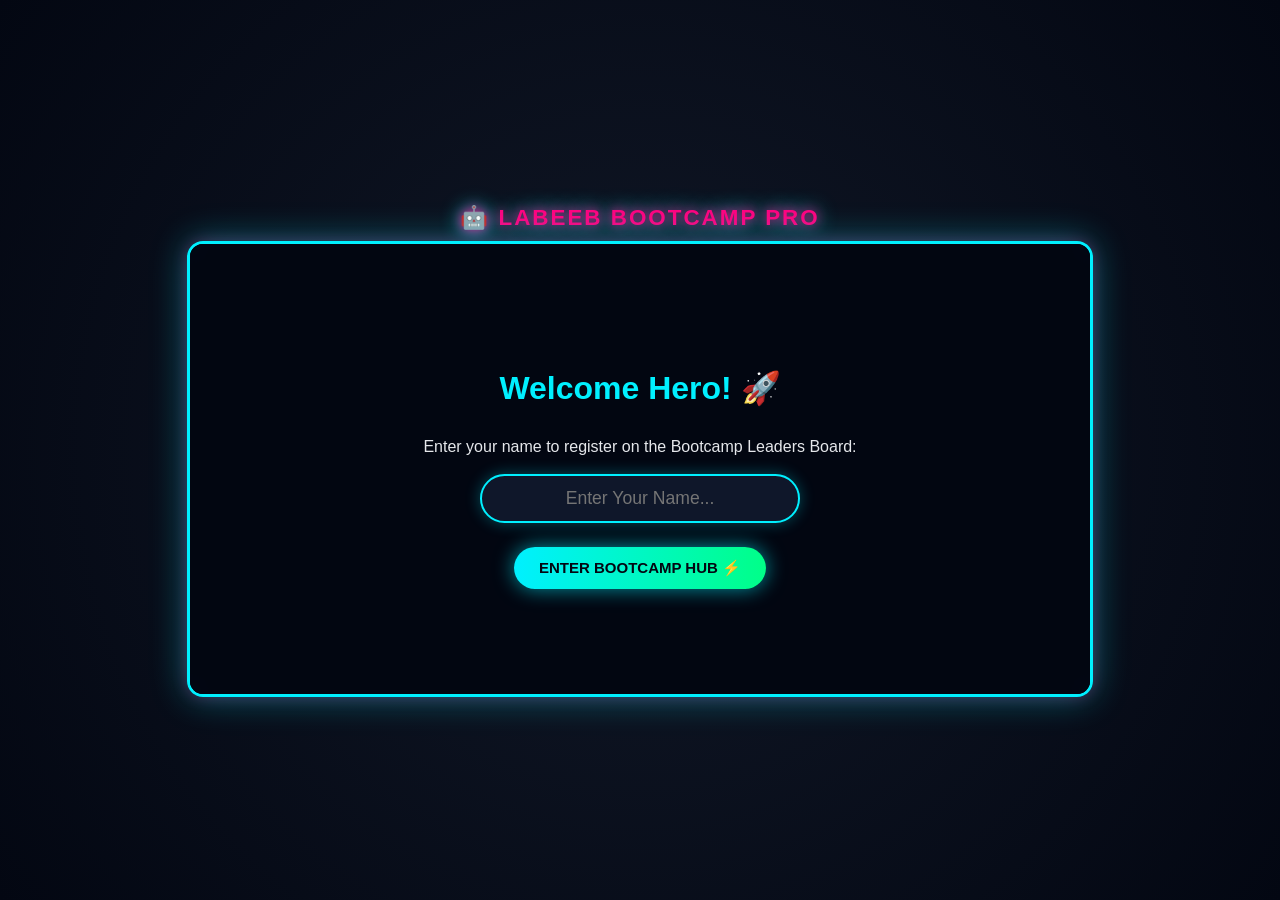
==== commit 17709d7f: "Update index.html" ====
--- a/index.html
+++ b/index.html
@@ -3,7 +3,7 @@
 <head>
     <meta charset="UTF-8">
     <meta name="viewport" content="width=device-width, initial-scale=1.0, maximum-scale=1.0, user-scalable=no">
-    <title>Master Labeeb - Bootcamp Challenge</title>
+    <title>Master Labeeb - Bootcamp Challenge Pro</title>
     <style>
         * {
             box-sizing: border-box;
@@ -151,13 +151,18 @@
             background: linear-gradient(90deg, #00f0ff, #00ff88);
             color: #030712;
             border: none;
-            padding: 12px 30px;
-            font-size: 16px;
+            padding: 12px 25px;
+            font-size: 15px;
             font-weight: 800;
             border-radius: 30px;
             cursor: pointer;
             box-shadow: 0 0 20px rgba(0, 240, 255, 0.6);
             margin: 6px;
+            transition: transform 0.2s;
+        }
+
+        .btn:hover {
+            transform: scale(1.05);
         }
 
         .trophy-box {
@@ -173,6 +178,30 @@
             display: none !important;
         }
 
+        .workshop-cards {
+            display: flex;
+            gap: 15px;
+            flex-wrap: wrap;
+            justify-content: center;
+            margin-top: 10px;
+        }
+
+        .card {
+            background: #0f172a;
+            border: 2px solid #00f0ff;
+            border-radius: 12px;
+            padding: 15px;
+            width: 200px;
+            text-align: center;
+            cursor: pointer;
+            transition: 0.3s;
+        }
+
+        .card:hover {
+            border-color: #00ff88;
+            box-shadow: 0 0 15px rgba(0, 255, 136, 0.5);
+        }
+
         @media (min-width: 1024px) and (hover: hover) {
             #touch-controls {
                 display: none;
@@ -182,7 +211,7 @@
 </head>
 <body>
 
-    <h1 id="mainTitle">🤖 Labeeb Bootcamp Adventure</h1>
+    <h1 id="mainTitle">🤖 Labeeb Bootcamp Pro</h1>
     
     <div id="game-container">
         <canvas id="gameCanvas" width="900" height="450"></canvas>
@@ -192,26 +221,54 @@
             <h2 style="color: #00f0ff;">Welcome Hero! 🚀</h2>
             <p>Enter your name to register on the Bootcamp Leaders Board:</p>
             <input type="text" id="playerNameInput" placeholder="Enter Your Name..." maxlength="20">
-            <button id="saveNameBtn" class="btn">CONTINUE TO WORKSHOP 1 ⚡</button>
+            <button id="saveNameBtn" class="btn">ENTER BOOTCAMP HUB ⚡</button>
         </div>
 
-        <!-- Stage 1 Victory & Trophy Screen -->
+        <!-- Workshop Selection Menu (Hub) -->
+        <div id="hubScreen" class="overlay hidden">
+            <h2 style="color: #00f0ff;">🎓 Choose Your Workshop</h2>
+            <p>Select a standalone workshop or visit the Bootcamp Store:</p>
+
+            <div class="workshop-cards">
+                <div class="card" id="selectStage1">
+                    <div style="font-size: 2.5rem;">📡</div>
+                    <h3 style="color:#00f0ff; margin: 8px 0;">Workshop 1</h3>
+                    <p style="font-size: 0.85rem; color:#aaa;">IoT Hardware & Sensors</p>
+                </div>
+                <div class="card" id="selectStage2">
+                    <div style="font-size: 2.5rem;">🧠</div>
+                    <h3 style="color:#a855f7; margin: 8px 0;">Workshop 2 (Hard)</h3>
+                    <p style="font-size: 0.85rem; color:#aaa;">Deep Learning Memory Test</p>
+                </div>
+                <div class="card" id="selectStage3">
+                    <div style="font-size: 2.5rem;">🎬</div>
+                    <h3 style="color:#ff007f; margin: 8px 0;">Workshop 3 (Pro)</h3>
+                    <p style="font-size: 0.85rem; color:#aaa;">AI Video Pipeline (12 Frames)</p>
+                </div>
+            </div>
+
+            <div style="margin-top: 20px;">
+                <button id="openStoreBtn" class="btn" style="background: linear-gradient(90deg, #ffea00, #ff007f);">🏪 BOOTCAMP STORE (COINS & LIVES)</button>
+            </div>
+        </div>
+
+        <!-- Victory Screen -->
         <div id="trophyScreen" class="overlay hidden">
-            <h2 style="color: #ffea00;">🏆 WORKSHOP COMPLETED! 🏆</h2>
+            <h2 style="color: #ffea00;">🏆 WORKSHOP MASTERED! 🏆</h2>
             <div class="trophy-box">
                 <div style="font-size: 4rem;">🏆</div>
                 <h3 id="trophyPlayerName" style="color: #00f0ff; margin: 5px 0; font-size: 1.6rem;">Player Name</h3>
-                <p id="trophyWorkshopName" style="color: #00ff88; font-weight: bold; margin: 5px 0;">Master of Workshop 1: Hardware & Sensors</p>
+                <p id="trophyDesc" style="color: #00ff88; font-weight: bold; margin: 5px 0;">Workshop Mastered!</p>
             </div>
-            <p>You have earned your first Bootcamp Certificate!</p>
-            <button id="startStage2Btn" class="btn" style="background: linear-gradient(90deg, #a855f7, #00f0ff);">ENTER WORKSHOP 2 (CLOUD GRID) ☁️</button>
+            <button id="nextStageBtn" class="btn" style="background: linear-gradient(90deg, #a855f7, #00f0ff);">PROCEED TO NEXT WORKSHOP 🧠</button>
+            <button id="backToHubBtn1" class="btn" style="background: #374151; color:#fff;">RETURN TO HUB 🏠</button>
         </div>
 
         <!-- Shop Screen -->
         <div id="shopScreen" class="overlay hidden">
             <h2 style="color: #ffea00;">🏪 Bootcamp Store & Coins</h2>
             <p>Your Balance: <b id="shopCoinsText" style="color:#00ff88; font-size:1.3rem;">0 🪙</b></p>
-            <p>Buy extra lives for <b>5 🪙</b> each or enter the Coin Challenge mini-game!</p>
+            <p>Buy extra lives for <b>5 🪙</b> each or play the Coin Challenge!</p>
             
             <div style="display:flex; gap:10px; flex-wrap:wrap; justify-content:center;">
                 <button id="buyLifeBtn" class="btn" style="background: linear-gradient(90deg, #ff007f, #ffea00);">BUY LIFE ❤️ (5 🪙)</button>
@@ -224,7 +281,8 @@
         <div id="endScreen" class="overlay hidden">
             <h2 id="endTitle">CONGRATULATIONS!</h2>
             <p id="endMessage">Bootcamp Finished Successfully!</p>
-            <button id="restartBtn" class="btn">PLAY AGAIN 🔄</button>
+            <button id="restartBtn" class="btn">RETRY WORKSHOP 🔄</button>
+            <button id="backToHubBtn2" class="btn" style="background: #374151; color:#fff;">MAIN HUB 🏠</button>
         </div>
     </div>
 
@@ -243,19 +301,26 @@
         const ctx = canvas.getContext("2d");
 
         const nameScreen = document.getElementById("nameScreen");
+        const hubScreen = document.getElementById("hubScreen");
         const trophyScreen = document.getElementById("trophyScreen");
         const shopScreen = document.getElementById("shopScreen");
         const endScreen = document.getElementById("endScreen");
         
         const playerNameInput = document.getElementById("playerNameInput");
         const trophyPlayerName = document.getElementById("trophyPlayerName");
-        const trophyWorkshopName = document.getElementById("trophyWorkshopName");
+        const trophyDesc = document.getElementById("trophyDesc");
         const mainTitle = document.getElementById("mainTitle");
         const shopCoinsText = document.getElementById("shopCoinsText");
 
         const saveNameBtn = document.getElementById("saveNameBtn");
-        const startStage2Btn = document.getElementById("startStage2Btn");
+        const selectStage1 = document.getElementById("selectStage1");
+        const selectStage2 = document.getElementById("selectStage2");
+        const selectStage3 = document.getElementById("selectStage3");
+        const openStoreBtn = document.getElementById("openStoreBtn");
+        const nextStageBtn = document.getElementById("nextStageBtn");
         const restartBtn = document.getElementById("restartBtn");
+        const backToHubBtn1 = document.getElementById("backToHubBtn1");
+        const backToHubBtn2 = document.getElementById("backToHubBtn2");
         const buyLifeBtn = document.getElementById("buyLifeBtn");
         const startMiniGameBtn = document.getElementById("startMiniGameBtn");
         const resumeMainBtn = document.getElementById("resumeMainBtn");
@@ -296,23 +361,45 @@
         }
 
         let playerName = "Hero";
-        let gameState = "NAME"; // NAME, PLAYING, TROPHY, SHOP, MINIGAME, WIN, GAMEOVER
+        let gameState = "NAME"; 
+        let previousGameState = "HUB"; 
         let currentStage = 1;
-        let timer = 60;
+        let timer = 75;
         let timerInterval = null;
+        
         let lives = 3;
         let coins = 0;
+
+        // نظام تنبيهات شاشة اللعبة السلس دون تجميد المدخلات
+        let toastMessage = "";
+        let toastTimer = 0;
+
+        function showToast(msg) {
+            toastMessage = msg;
+            toastTimer = 110; // يظهر التنبيه لقرابة ثانيتين
+        }
 
         let miniCoins = [];
         let miniBugs = [];
         let miniTimer = 20;
 
+        const keys = { left: false, right: false, jump: false, up: false, down: false };
+
+        function resetKeys() {
+            keys.left = false;
+            keys.right = false;
+            keys.jump = false;
+            keys.up = false;
+            keys.down = false;
+        }
+
         const player = {
             x: 40, y: 350, width: 35, height: 45,
-            vx: 0, vy: 0, speed: 6.5, jumpPower: -12.5, gravity: 0.5, isJumping: false
+            vx: 0, vy: 0, speed: 6.5, jumpPower: -12.5, gravity: 0.5, isJumping: false,
+            invulnerableTimer: 0
         };
 
-        // --- STAGE 1 (Platformer: IoT Hardware) ---
+        // --- STAGE 1 (IoT Hardware) ---
         const stage1Platforms = [
             { x: 0, y: 410, width: 900, height: 40, color: '#00f0ff' },
             { x: 80, y: 330, width: 120, height: 15, color: '#ff007f' },
@@ -338,22 +425,51 @@
             { x: 630, y: 250, width: 22, height: 22, vx: 1.2, minX: 620, maxX: 720, symbol: "👾" }
         ];
 
-        // --- STAGE 2 (Top-Down Cloud Network Grid: Different Gameplay!) ---
+        // --- STAGE 2 (Deep Learning Architecture Test) ---
+        let nextRequiredOrder = 1;
         let stage2Nodes = [
-            { x: 150, y: 100, label: "Cloud Server", symbol: "☁️", connected: false },
-            { x: 450, y: 100, label: "API Gateway", symbol: "⚡", connected: false },
-            { x: 750, y: 100, label: "Database", symbol: "💾", connected: false },
-            { x: 250, y: 300, label: "MQTT Broker", symbol: "📡", connected: false },
-            { x: 650, y: 300, label: "Dashboard UI", symbol: "📊", connected: false }
+            { id: 1, order: 1, x: 100, y: 120, label: "Input Data", symbol: "📥", connected: false },
+            { id: 2, order: 2, x: 260, y: 340, label: "Conv2D Layer", symbol: "🔍", connected: false },
+            { id: 3, order: 3, x: 450, y: 140, label: "Max Pooling", symbol: "⚡", connected: false },
+            { id: 4, order: 4, x: 620, y: 340, label: "BatchNorm", symbol: "⚖️", connected: false },
+            { id: 5, order: 5, x: 780, y: 160, label: "Dense / Weights", symbol: "🧠", connected: false },
+            { id: 6, order: 6, x: 450, y: 380, label: "Softmax Output", symbol: "🎯", connected: false }
         ];
 
         let stage2SecurityBugs = [
-            { x: 300, y: 150, vx: 2, vy: 1.5 },
-            { x: 500, y: 250, vx: -1.5, vy: 2 },
-            { x: 400, y: 350, vx: 2.5, vy: -1 }
+            { x: 200, y: 200, vx: 3.2, vy: 2.5 },
+            { x: 550, y: 220, vx: -2.8, vy: 3.0 },
+            { x: 700, y: 280, vx: 3.5, vy: -2.2 },
+            { x: 350, y: 100, vx: -3.0, vy: 2.8 }
         ];
 
-        const keys = { left: false, right: false, jump: false, up: false, down: false };
+        let vanishingZone = { x: 380, y: 220, width: 140, height: 90, active: true };
+
+        // --- STAGE 3 (AI Video Creator Pro) ---
+        let stage3Score = 0;
+        const targetStage3Score = 12;
+        let stage3PromptsList = [
+            "Prompt: Cinematic Cyberpunk Scene 🎥",
+            "Prompt: Photorealistic AI Drone View 🚁",
+            "Prompt: Hyper-Detailed 3D Creature 🐉",
+            "Prompt: Ultra-HD Sci-Fi Cityscape 🌃",
+            "Prompt: Slow-Motion Water Simulation 🌊"
+        ];
+        let currentPromptText = stage3PromptsList[0];
+        let fallingItems = [];
+
+        function spawnStage3Item() {
+            const r = Math.random();
+            let isBad = r < 0.45;
+            fallingItems.push({
+                x: Math.random() * (canvas.width - 60) + 30,
+                y: -20,
+                speed: Math.random() * 2.5 + 3.2,
+                drift: (Math.random() - 0.5) * 1.5,
+                isBad: isBad,
+                symbol: isBad ? (Math.random() < 0.5 ? "💥" : "⚠️") : "🎬"
+            });
+        }
 
         window.addEventListener("keydown", (e) => {
             unlockAudio();
@@ -392,49 +508,100 @@
             const val = playerNameInput.value.trim();
             if (val) playerName = val;
             nameScreen.classList.add("hidden");
-            currentStage = 1; lives = 3; loadStage(1); startGame();
+            openHub();
         });
 
-        startStage2Btn.addEventListener("click", () => {
+        function openHub() {
+            gameState = "HUB";
+            clearInterval(timerInterval);
+            resetKeys();
+            trophyScreen.classList.add("hidden");
+            endScreen.classList.add("hidden");
+            shopScreen.classList.add("hidden");
+            hubScreen.classList.remove("hidden");
+            mainTitle.innerText = "🤖 Labeeb Bootcamp Pro";
+        }
+
+        selectStage1.addEventListener("click", () => { hubScreen.classList.add("hidden"); resetStageProgress(1); loadStage(1); startGame(); });
+        selectStage2.addEventListener("click", () => { hubScreen.classList.add("hidden"); resetStageProgress(2); loadStage(2); startGame(); });
+        selectStage3.addEventListener("click", () => { hubScreen.classList.add("hidden"); resetStageProgress(3); loadStage(3); startGame(); });
+        openStoreBtn.addEventListener("click", () => { openShop(); });
+        backToHubBtn1.addEventListener("click", () => openHub());
+        backToHubBtn2.addEventListener("click", () => openHub());
+
+        nextStageBtn.addEventListener("click", () => {
             unlockAudio(); trophyScreen.classList.add("hidden");
-            currentStage = 2; loadStage(2); startGame();
+            let nextStage = currentStage + 1;
+            if (nextStage > 3) openHub();
+            else { resetStageProgress(nextStage); loadStage(nextStage); startGame(); }
         });
 
         restartBtn.addEventListener("click", () => {
-            unlockAudio(); lives = 3; currentStage = 1; loadStage(1); startGame();
+            unlockAudio(); resetStageProgress(currentStage); loadStage(currentStage); startGame();
         });
 
         buyLifeBtn.addEventListener("click", () => {
             if (coins >= 5) {
                 coins -= 5; lives++; playSound('collect'); updateShopUI();
-            } else { alert("Not enough coins! Earn more in Coin Challenge 🪙"); }
+            } else { showToast("Not enough coins! Earn more in Challenge 🪙"); }
         });
 
         startMiniGameBtn.addEventListener("click", () => startMiniGame());
 
         resumeMainBtn.addEventListener("click", () => {
-            if (lives <= 0) { alert("Purchase at least 1 Life to continue! ❤️"); return; }
-            shopScreen.classList.add("hidden"); gameState = "PLAYING";
-            player.x = 40; player.y = 350; startMainTimer();
+            if (lives <= 0) { showToast("Purchase at least 1 Life to continue! ❤️"); return; }
+            shopScreen.classList.add("hidden");
+            resetKeys();
+            if (previousGameState === "PLAYING") {
+                gameState = "PLAYING";
+                startMainTimer();
+            } else {
+                openHub();
+            }
         });
 
         function updateShopUI() { shopCoinsText.innerText = `${coins} 🪙 (Lives: ${lives} ❤️)`; }
 
         function openShop() {
-            gameState = "SHOP"; clearInterval(timerInterval);
-            updateShopUI(); shopScreen.classList.remove("hidden");
+            if (gameState !== "SHOP" && gameState !== "MINIGAME") {
+                previousGameState = gameState;
+            }
+            gameState = "SHOP"; 
+            clearInterval(timerInterval);
+            resetKeys();
+            updateShopUI(); 
+            shopScreen.classList.remove("hidden");
+        }
+
+        function resetStageProgress(stageNum) {
+            if (stageNum === 1) {
+                stage1Items.forEach(i => i.collected = false);
+            } else if (stageNum === 2) {
+                nextRequiredOrder = 1;
+                stage2Nodes.forEach(n => n.connected = false);
+            } else if (stageNum === 3) {
+                stage3Score = 0;
+                fallingItems = [];
+            }
         }
 
         function loadStage(stageNum) {
-            timer = 60;
+            currentStage = stageNum;
+            timer = stageNum === 3 ? 75 : 60;
+            resetKeys();
+            player.vx = 0; player.vy = 0;
+            player.invulnerableTimer = 60; // ثانية حماية عند البدء
+            
             if (stageNum === 1) {
                 mainTitle.innerText = "📡 Workshop 1: IoT Hardware & Sensors";
                 player.x = 40; player.y = 350;
-                stage1Items.forEach(i => i.collected = false);
-            } else {
-                mainTitle.innerText = "☁️ Workshop 2: Cloud Dashboard & Automation Grid";
-                player.x = 450; player.y = 225; // سنتر الشاشة في النمط الشبكي
-                stage2Nodes.forEach(n => n.connected = false);
+            } else if (stageNum === 2) {
+                mainTitle.innerText = "🧠 Workshop 2: Deep Learning Architecture Test";
+                player.x = 40; player.y = 100;
+            } else if (stageNum === 3) {
+                mainTitle.innerText = "🎬 Workshop 3: AI Video Creator Pro (12 Frames Target)";
+                player.x = canvas.width / 2 - 20; player.y = 360;
+                currentPromptText = stage3PromptsList[Math.floor(Math.random() * stage3PromptsList.length)];
             }
         }
 
@@ -443,13 +610,22 @@
             timerInterval = setInterval(() => {
                 if (gameState === "PLAYING") {
                     timer--;
+                    if (currentStage === 3) {
+                        if (Math.random() < 0.8) spawnStage3Item();
+                    }
                     if (timer <= 0) gameOver(false);
                 }
             }, 1000);
         }
 
         function startGame() {
+            if (lives <= 0) {
+                openShop();
+                showToast("You need at least 1 Life! Visit Store ❤️");
+                return;
+            }
             gameState = "PLAYING";
+            resetKeys();
             endScreen.classList.add("hidden");
             shopScreen.classList.add("hidden");
             trophyScreen.classList.add("hidden");
@@ -458,7 +634,9 @@
 
         function startMiniGame() {
             gameState = "MINIGAME"; shopScreen.classList.add("hidden"); miniTimer = 20;
+            resetKeys();
             player.x = canvas.width / 2; player.y = canvas.height / 2;
+            player.vx = 0; player.vy = 0;
             miniCoins = [];
             for (let i = 0; i < 12; i++) {
                 miniCoins.push({ x: Math.random() * (canvas.width - 60) + 30, y: Math.random() * (canvas.height - 60) + 30, collected: false });
@@ -476,39 +654,64 @@
             }, 1000);
         }
 
-        function handleHit() {
+        function handleHit(msg) {
+            if (player.invulnerableTimer > 0) return; // حماية مؤقتة لمنع التكرار الشديد
+
             lives--; playSound('lose');
-            if (lives <= 0) openShop();
-            else { player.x = currentStage === 1 ? 40 : 450; player.y = currentStage === 1 ? 350 : 225; }
+            if (msg) showToast(msg);
+            
+            resetKeys();
+            player.vx = 0; player.vy = 0;
+            player.invulnerableTimer = 60; // ثانية حماية بعد التضرر
+
+            // إرجاع اللاعب لموقعه الآمن دون تصفير الإنجاز
+            player.x = currentStage === 1 ? 40 : (currentStage === 2 ? 40 : canvas.width / 2 - 20);
+            player.y = currentStage === 1 ? 350 : (currentStage === 2 ? 100 : 360);
+
+            if (lives <= 0) {
+                openShop();
+            }
         }
 
         function showTrophyScreen() {
             clearInterval(timerInterval);
             gameState = "TROPHY";
+            resetKeys();
             trophyPlayerName.innerText = playerName;
-            trophyWorkshopName.innerText = "Master of Workshop 1: Hardware & Sensors";
+            if (currentStage === 1) trophyDesc.innerText = "Master of Workshop 1: Hardware & Sensors";
+            else if (currentStage === 2) trophyDesc.innerText = "Master of Workshop 2: Deep Learning Neural Architecture";
+            else if (currentStage === 3) trophyDesc.innerText = "Master of Workshop 3: AI Video Generation & Prompt Pro";
+            
+            if(currentStage === 3) {
+                nextStageBtn.style.display = "none";
+            } else {
+                nextStageBtn.style.display = "inline-block";
+            }
             trophyScreen.classList.remove("hidden");
         }
 
         function gameOver(isWin) {
             gameState = isWin ? "WIN" : "GAMEOVER"; clearInterval(timerInterval);
+            resetKeys();
             if (isWin) {
-                endTitle.innerText = `🏆 BOOTCAMP GRADUATE: ${playerName.toUpperCase()}!`;
+                endTitle.innerText = `🏆 BOOTCAMP GRADUATE PRO: ${playerName.toUpperCase()}!`;
                 endTitle.style.color = "#00ff88";
-                endMessage.innerHTML = `Congratulations <b>${playerName}</b>!<br>You completed both <b>IoT Hardware</b> & <b>Cloud Automation</b> workshops!`;
+                endMessage.innerHTML = `Awesome Job <b>${playerName}</b>!<br>You mastered Deep Learning Architecture & AI Video Pipeline!`;
             } else {
                 playSound('lose');
                 endTitle.innerText = "💥 SYSTEM FAILURE!";
                 endTitle.style.color = "#ff007f";
-                endMessage.innerText = timer <= 0 ? "Time's up!" : "Security breach encountered!";
+                endMessage.innerText = timer <= 0 ? "Time limit exceeded!" : "Out of lives!";
             }
             endScreen.classList.remove("hidden");
         }
 
         function update() {
+            if (player.invulnerableTimer > 0) player.invulnerableTimer--;
+            if (toastTimer > 0) toastTimer--;
+
             if (gameState === "PLAYING") {
                 if (currentStage === 1) {
-                    // Stage 1 Physics (Platformer)
                     if (keys.right) player.vx = player.speed;
                     else if (keys.left) player.vx = -player.speed;
                     else player.vx = 0;
@@ -534,7 +737,7 @@
                     stage1Obstacles.forEach(obs => {
                         obs.x += obs.vx;
                         if (obs.x <= obs.minX || obs.x >= obs.maxX) obs.vx *= -1;
-                        if (player.x < obs.x + obs.width && player.x + player.width > obs.x && player.y < obs.y + obs.height && player.y + player.height > obs.y) handleHit();
+                        if (player.x < obs.x + obs.width && player.x + player.width > obs.x && player.y < obs.y + obs.height && player.y + player.height > obs.y) handleHit("Hit Enemy Bug! 👾");
                     });
 
                     let collectedCount = 0;
@@ -549,31 +752,76 @@
                     if (collectedCount === stage1Items.length) showTrophyScreen();
 
                 } else if (currentStage === 2) {
-                    // Stage 2 Physics (Top-Down Network Wiring Grid)
-                    if (keys.right && player.x < canvas.width - player.width) player.x += 5;
-                    if (keys.left && player.x > 0) player.x -= 5;
-                    if (keys.up && player.y > 0) player.y -= 5;
-                    if (keys.down && player.y < canvas.height - player.height) player.y += 5;
+                    if (keys.right && player.x < canvas.width - player.width) player.x += 6;
+                    if (keys.left && player.x > 0) player.x -= 6;
+                    if (keys.up && player.y > 0) player.y -= 6;
+                    if (keys.down && player.y < canvas.height - player.height) player.y += 6;
+
+                    if (
+                        player.x < vanishingZone.x + vanishingZone.width &&
+                        player.x + player.width > vanishingZone.x &&
+                        player.y < vanishingZone.y + vanishingZone.height &&
+                        player.y + player.height > vanishingZone.y
+                    ) {
+                        handleHit("⚠️ Vanishing Gradient Trap!");
+                    }
 
                     stage2SecurityBugs.forEach(bug => {
                         bug.x += bug.vx; bug.y += bug.vy;
-                        if (bug.x <= 50 || bug.x >= canvas.width - 50) bug.vx *= -1;
-                        if (bug.y <= 50 || bug.y >= canvas.height - 50) bug.vy *= -1;
+                        if (bug.x <= 30 || bug.x >= canvas.width - 30) bug.vx *= -1;
+                        if (bug.y <= 30 || bug.y >= canvas.height - 30) bug.vy *= -1;
 
                         let dist = Math.hypot((player.x + player.width/2) - bug.x, (player.y + player.height/2) - bug.y);
-                        if (dist < 22) handleHit();
+                        if (dist < 22) handleHit("Attacked by Model Overfitting Virus! 👾");
                     });
 
                     let connectedCount = 0;
                     stage2Nodes.forEach(node => {
                         let dist = Math.hypot((player.x + player.width/2) - node.x, (player.y + player.height/2) - node.y);
-                        if (dist < 35 && !node.connected) {
-                            node.connected = true; playSound('collect');
+                        if (dist < 35) {
+                            if (!node.connected) {
+                                if (node.order === nextRequiredOrder) {
+                                    node.connected = true; 
+                                    nextRequiredOrder++;
+                                    playSound('collect');
+                                } else {
+                                    handleHit(`⚠️ Wrong Neural Layer Sequence!`);
+                                }
+                            }
                         }
                         if (node.connected) connectedCount++;
                     });
 
-                    if (connectedCount === stage2Nodes.length) gameOver(true);
+                    if (connectedCount === stage2Nodes.length) showTrophyScreen();
+
+                } else if (currentStage === 3) {
+                    if (keys.right && player.x < canvas.width - player.width) player.x += 7.5;
+                    if (keys.left && player.x > 0) player.x -= 7.5;
+
+                    for (let i = fallingItems.length - 1; i >= 0; i--) {
+                        let item = fallingItems[i];
+                        item.y += item.speed;
+                        item.x += item.drift;
+
+                        let dist = Math.hypot((player.x + player.width/2) - item.x, (player.y + player.height/2) - item.y);
+                        if (dist < 28) {
+                            if (item.isBad) {
+                                handleHit("Caught Prompt Hallucination Noise! 💥");
+                            } else {
+                                stage3Score++;
+                                playSound('collect');
+                                currentPromptText = stage3PromptsList[Math.floor(Math.random() * stage3PromptsList.length)];
+                            }
+                            fallingItems.splice(i, 1);
+                            continue;
+                        }
+
+                        if (item.y > canvas.height + 20) {
+                            fallingItems.splice(i, 1);
+                        }
+                    }
+
+                    if (stage3Score >= targetStage3Score) gameOver(true);
                 }
             }
             else if (gameState === "MINIGAME") {
@@ -601,9 +849,8 @@
         function draw() {
             ctx.fillStyle = '#030712'; ctx.fillRect(0, 0, canvas.width, canvas.height);
 
-            if (gameState === "PLAYING" || gameState === "WIN" || gameState === "GAMEOVER") {
+            if (gameState === "PLAYING" || gameState === "WIN" || gameState === "GAMEOVER" || gameState === "SHOP") {
                 if (currentStage === 1) {
-                    // Draw Stage 1 (Platformer)
                     stage1Platforms.forEach(p => {
                         ctx.fillStyle = "#0f172a"; ctx.fillRect(p.x, p.y, p.width, p.height);
                         ctx.strokeStyle = p.color; ctx.lineWidth = 2.5; ctx.strokeRect(p.x, p.y, p.width, p.height);
@@ -613,37 +860,68 @@
                     stage1Obstacles.forEach(obs => ctx.fillText(obs.symbol, obs.x, obs.y + 15));
 
                 } else if (currentStage === 2) {
-                    // Draw Stage 2 (Network Grid)
-                    ctx.strokeStyle = "rgba(0, 240, 255, 0.15)"; ctx.lineWidth = 1;
+                    ctx.strokeStyle = "rgba(168, 85, 247, 0.15)"; ctx.lineWidth = 1;
                     for (let x = 0; x < canvas.width; x += 40) { ctx.beginPath(); ctx.moveTo(x,0); ctx.lineTo(x, canvas.height); ctx.stroke(); }
                     for (let y = 0; y < canvas.height; y += 40) { ctx.beginPath(); ctx.moveTo(0,y); ctx.lineTo(canvas.width, y); ctx.stroke(); }
 
-                    // Draw Network Connections
-                    stage2Nodes.forEach(n1 => {
-                        stage2Nodes.forEach(n2 => {
-                            if (n1.connected && n2.connected) {
-                                ctx.strokeStyle = "#00ff88"; ctx.lineWidth = 3;
-                                ctx.beginPath(); ctx.moveTo(n1.x, n1.y); ctx.lineTo(n2.x, n2.y); ctx.stroke();
-                            }
-                        });
+                    ctx.fillStyle = "rgba(255, 0, 127, 0.25)";
+                    ctx.fillRect(vanishingZone.x, vanishingZone.y, vanishingZone.width, vanishingZone.height);
+                    ctx.strokeStyle = "#ff007f"; ctx.lineWidth = 2;
+                    ctx.strokeRect(vanishingZone.x, vanishingZone.y, vanishingZone.width, vanishingZone.height);
+                    ctx.fillStyle = "#ff007f"; ctx.font = "bold 11px 'Segoe UI'";
+                    ctx.fillText("⚠️ Vanishing Gradient", vanishingZone.x + 10, vanishingZone.y + 50);
+
+                    let connectedList = stage2Nodes.filter(n => n.connected).sort((a,b) => a.order - b.order);
+                    if (connectedList.length > 1) {
+                        for (let i = 0; i < connectedList.length - 1; i++) {
+                            ctx.strokeStyle = "#00ff88"; ctx.lineWidth = 4;
+                            ctx.beginPath();
+                            ctx.moveTo(connectedList[i].x, connectedList[i].y);
+                            ctx.lineTo(connectedList[i+1].x, connectedList[i+1].y);
+                            ctx.stroke();
+                        }
+                    }
+
+                    stage2Nodes.forEach(node => {
+                        ctx.fillStyle = node.connected ? "#00ff88" : "#a855f7";
+                        ctx.beginPath(); ctx.arc(node.x, node.y, 28, 0, Math.PI * 2); ctx.fill();
+                        ctx.strokeStyle = "#fff"; ctx.lineWidth = 2; ctx.stroke();
+
+                        ctx.font = "20px Arial"; ctx.fillText(node.symbol, node.x - 10, node.y + 7);
+                        ctx.fillStyle = "#fff"; ctx.font = "bold 11px 'Segoe UI'"; ctx.fillText(node.label, node.x - 45, node.y + 43);
                     });
 
-                    // Draw Nodes
-                    stage2Nodes.forEach(node => {
-                        ctx.fillStyle = node.connected ? "#00ff88" : "#ff007f";
-                        ctx.beginPath(); ctx.arc(node.x, node.y, 25, 0, Math.PI * 2); ctx.fill();
-                        ctx.font = "20px Arial"; ctx.fillText(node.symbol, node.x - 10, node.y + 7);
-                        ctx.fillStyle = "#fff"; ctx.font = "12px 'Segoe UI'"; ctx.fillText(node.label, node.x - 30, node.y + 40);
-                    });
-
-                    // Draw Bugs
                     ctx.font = "22px Arial";
                     stage2SecurityBugs.forEach(bug => ctx.fillText("👾", bug.x - 10, bug.y + 10));
+
+                } else if (currentStage === 3) {
+                    ctx.fillStyle = "rgba(255, 0, 127, 0.08)";
+                    ctx.fillRect(0, 0, canvas.width, canvas.height);
+
+                    ctx.fillStyle = "#0f172a";
+                    ctx.fillRect(180, 45, 540, 42);
+                    ctx.strokeStyle = "#ff007f"; ctx.lineWidth = 2;
+                    ctx.strokeRect(180, 45, 540, 42);
+
+                    ctx.fillStyle = "#00f0ff"; ctx.font = "bold 15px 'Segoe UI'";
+                    ctx.fillText(currentPromptText, 200, 72);
+
+                    ctx.fillStyle = "#ff007f"; ctx.fillRect(0, 410, canvas.width, 10);
+
+                    fallingItems.forEach(item => {
+                        ctx.font = "28px Arial";
+                        ctx.fillText(item.symbol, item.x - 14, item.y + 10);
+                    });
+
+                    ctx.fillStyle = "#fff"; ctx.font = "bold 14px 'Segoe UI'";
+                    ctx.fillText(`🎞️ Rendered Frames: ${stage3Score} / ${targetStage3Score}`, 20, 80);
                 }
 
-                ctx.drawImage(marioImg, player.x, player.y, player.width, player.height);
-
-                // HUD Top Info
+                // تأثير الوميض البصري عند الحماية بعد الإصابة
+                if (player.invulnerableTimer % 10 < 5) {
+                    ctx.drawImage(marioImg, player.x, player.y, player.width, player.height);
+                }
+
                 ctx.fillStyle = "#00f0ff"; ctx.font = "bold 16px 'Segoe UI', Tahoma";
                 ctx.fillText(`👤 ${playerName} | 🎯 Stage ${currentStage} | ❤️ Lives: ${lives} | 🪙 Coins: ${coins}`, 20, 30);
                 ctx.fillStyle = timer <= 15 ? "#ff007f" : "#00ff88";
@@ -660,6 +938,18 @@
                 ctx.fillStyle = "#ffea00"; ctx.font = "bold 18px 'Segoe UI', Tahoma";
                 ctx.fillText(`🪙 Coins: ${coins} | ⏱️ Mini-game Time: ${miniTimer}s`, 25, 35);
             }
+
+            // رسم شريط التنبيه السلس بدون تجميد الأزرار (In-Game Toast Notice)
+            if (toastTimer > 0) {
+                ctx.fillStyle = "rgba(255, 0, 127, 0.9)";
+                ctx.fillRect(canvas.width / 2 - 230, 110, 460, 40);
+                ctx.strokeStyle = "#fff"; ctx.lineWidth = 2;
+                ctx.strokeRect(canvas.width / 2 - 230, 110, 460, 40);
+                ctx.fillStyle = "#fff"; ctx.font = "bold 15px 'Segoe UI'";
+                ctx.textAlign = "center";
+                ctx.fillText(toastMessage, canvas.width / 2, 135);
+                ctx.textAlign = "left"; // إعادة الضبط
+            }
         }
 
         function gameLoop() { update(); draw(); requestAnimationFrame(gameLoop); }
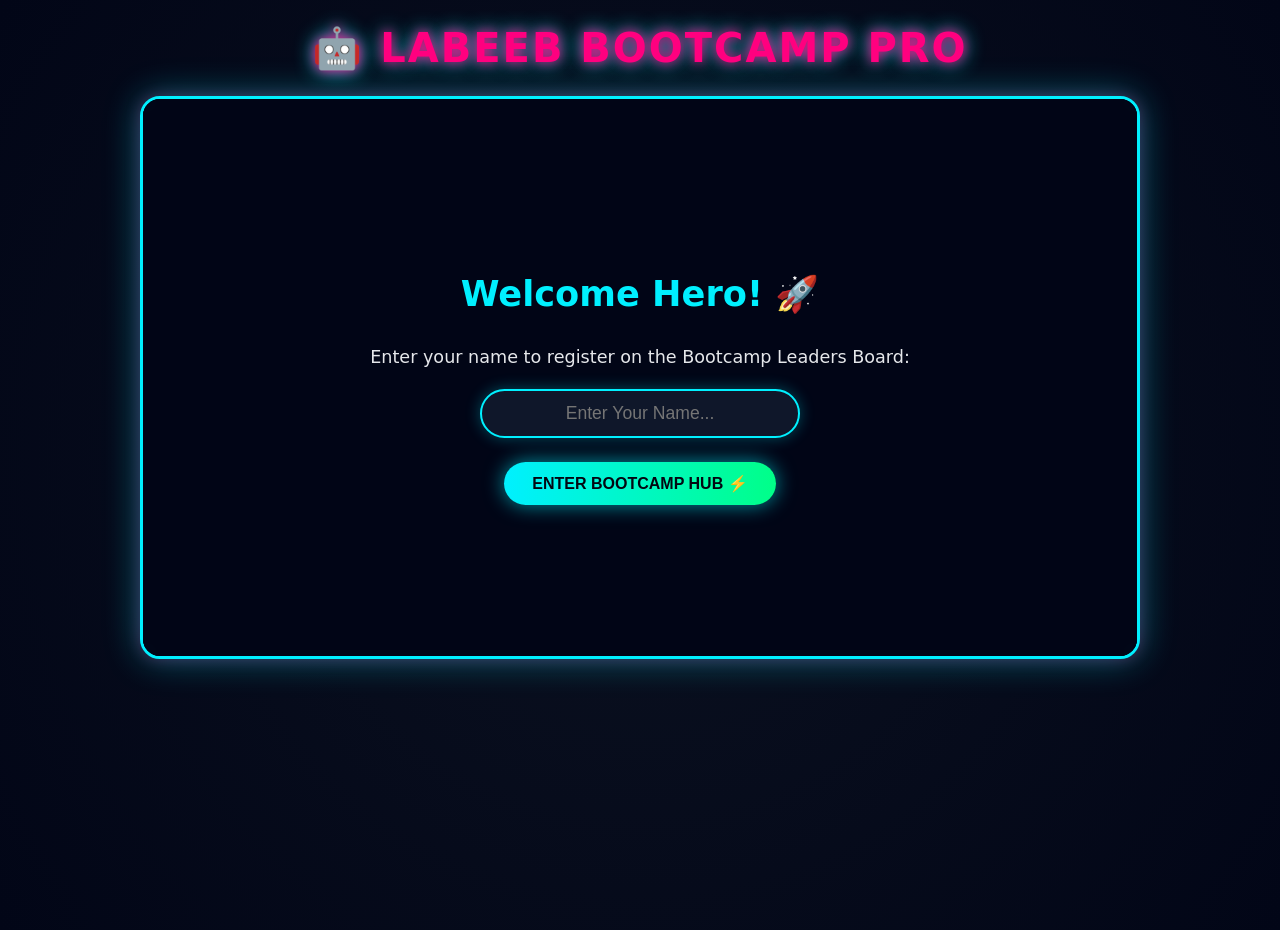
==== commit 0760af3e: "Update index.html" ====
--- a/index.html
+++ b/index.html
@@ -2,8 +2,8 @@
 <html lang="en">
 <head>
     <meta charset="UTF-8">
-    <meta name="viewport" content="width=device-width, initial-scale=1.0, maximum-scale=1.0, user-scalable=no">
-    <title>Master Labeeb - Bootcamp Challenge Pro</title>
+    <meta name="viewport" content="width=device-width, initial-scale=1.0, maximum-scale=1.0, user-scalable=yes">
+    <title>Labeeb Bootcamp Pro - 10 Workshops</title>
     <style>
         * {
             box-sizing: border-box;
@@ -11,89 +11,145 @@
             -webkit-user-select: none;
         }
 
+        html,
         body {
             margin: 0;
-            padding: 10px;
-            background: radial-gradient(circle at center, #111827, #030712);
-            color: #f3f4f6;
-            font-family: 'Segoe UI', Tahoma, Geneva, Verdana, sans-serif;
+            padding: 0;
+            width: 100%;
+            min-height: 100vh;
+            background: radial-gradient(circle at center, #0b1120, #020617);
+            color: #f1f5f9;
+            font-family: 'Segoe UI', system-ui, -apple-system, sans-serif;
             display: flex;
             flex-direction: column;
             align-items: center;
-            justify-content: center;
-            min-height: 100vh;
+            justify-content: flex-start;
+            overflow-y: auto;
+            overflow-x: hidden;
             touch-action: manipulation;
-            overflow: hidden;
+            padding: 10px 0 20px 0;
+        }
+
+        /* Custom scrollbar */
+        ::-webkit-scrollbar {
+            width: 6px;
+        }
+        ::-webkit-scrollbar-track {
+            background: #020617;
+        }
+        ::-webkit-scrollbar-thumb {
+            background: #00f0ff;
+            border-radius: 10px;
         }
 
         h1 {
-            margin: 0 0 10px 0;
+            margin: 5px 0;
             color: #ff007f;
             text-transform: uppercase;
             letter-spacing: 2px;
-            font-size: 1.4rem;
+            font-size: 1.3rem;
             text-align: center;
             text-shadow: 0 0 12px #ff007f, 0 0 20px #00f0ff;
+            z-index: 2;
+            padding: 0 10px;
         }
 
         #game-container {
             position: relative;
+            width: 95vw;
+            max-width: 1000px;
+            aspect-ratio: 16 / 9;
+            max-height: 65vh;
+            min-height: 300px;
             box-shadow: 0 0 35px rgba(0, 240, 255, 0.4), 0 0 15px rgba(255, 0, 127, 0.3);
-            border-radius: 16px;
+            border-radius: 20px;
             overflow: hidden;
             border: 3px solid #00f0ff;
-            max-width: 100%;
             display: flex;
             justify-content: center;
             align-items: center;
+            background: #020617;
+            flex-shrink: 0;
         }
 
         canvas {
             display: block;
             width: 100%;
-            height: auto;
-            max-width: 900px;
+            height: 100%;
+            object-fit: contain;
+            background: #020617;
+        }
+
+        #in-game-ui {
+            position: absolute;
+            top: 15px;
+            right: 15px;
+            display: flex;
+            gap: 10px;
+            z-index: 5;
+        }
+
+        .icon-btn {
+            background: rgba(15, 23, 42, 0.85);
+            border: 2px solid #00f0ff;
+            color: #fff;
+            font-size: 14px;
+            font-weight: bold;
+            padding: 8px 14px;
+            border-radius: 20px;
+            cursor: pointer;
+            box-shadow: 0 0 10px rgba(0, 240, 255, 0.4);
+            transition: transform 0.2s, border-color 0.2s;
+        }
+
+        .icon-btn:hover {
+            transform: scale(1.08);
+            border-color: #00ff88;
         }
 
         #touch-controls {
             display: flex;
-            justify-content: space-between;
+            justify-content: center;
+            gap: 15px;
             width: 100%;
-            max-width: 900px;
-            margin-top: 12px;
+            margin-top: 10px;
             padding: 0 10px;
+            z-index: 2;
+            flex-wrap: wrap;
         }
 
         .touch-btn {
             background: linear-gradient(135deg, rgba(15, 23, 42, 0.9), rgba(30, 41, 59, 0.9));
             border: 2px solid #00f0ff;
             color: #00f0ff;
-            font-size: 24px;
+            font-size: 15px;
             font-weight: bold;
-            width: 60px;
-            height: 60px;
-            border-radius: 50%;
+            padding: 10px 20px;
+            border-radius: 30px;
             display: flex;
             align-items: center;
             justify-content: center;
             touch-action: none;
             cursor: pointer;
             box-shadow: 0 0 12px rgba(0, 240, 255, 0.4);
+            transition: all 0.15s;
         }
 
         .touch-btn:active {
             background: #00f0ff;
             color: #000;
-            transform: scale(0.92);
-        }
-
-        .btn-jump {
-            background: linear-gradient(135deg, rgba(0, 255, 136, 0.3), rgba(16, 185, 129, 0.4));
+            transform: scale(0.94);
+        }
+
+        .btn-actuator-b {
+            border-color: #eccc68;
+            color: #eccc68;
+            box-shadow: 0 0 12px rgba(236, 204, 104, 0.4);
+        }
+        .btn-actuator-c {
             border-color: #00ff88;
             color: #00ff88;
-            width: 68px;
-            height: 68px;
-            box-shadow: 0 0 15px rgba(0, 255, 136, 0.5);
+            box-shadow: 0 0 12px rgba(0, 255, 136, 0.4);
         }
 
         .overlay {
@@ -102,8 +158,8 @@
             left: 0;
             width: 100%;
             height: 100%;
-            background: rgba(3, 7, 18, 0.95);
-            backdrop-filter: blur(6px);
+            background: rgba(2, 6, 23, 0.95);
+            backdrop-filter: blur(8px);
             display: flex;
             flex-direction: column;
             align-items: center;
@@ -112,18 +168,19 @@
             text-align: center;
             padding: 20px;
             z-index: 10;
+            overflow-y: auto;
         }
 
         .overlay h2 {
-            font-size: 2rem;
+            font-size: 2.2rem;
             margin-bottom: 12px;
         }
 
         .overlay p {
-            font-size: 1rem;
+            font-size: 1.1rem;
             color: #e5e7eb;
-            max-width: 520px;
-            margin-bottom: 15px;
+            max-width: 600px;
+            margin-bottom: 18px;
             line-height: 1.5;
         }
 
@@ -142,27 +199,23 @@
             max-width: 320px;
         }
 
-        input[type="text"]:focus {
-            border-color: #00ff88;
-            box-shadow: 0 0 20px rgba(0, 255, 136, 0.5);
-        }
-
         .btn {
             background: linear-gradient(90deg, #00f0ff, #00ff88);
             color: #030712;
             border: none;
-            padding: 12px 25px;
-            font-size: 15px;
+            padding: 12px 28px;
+            font-size: 16px;
             font-weight: 800;
             border-radius: 30px;
             cursor: pointer;
             box-shadow: 0 0 20px rgba(0, 240, 255, 0.6);
             margin: 6px;
-            transition: transform 0.2s;
+            transition: transform 0.2s, box-shadow 0.2s;
         }
 
         .btn:hover {
             transform: scale(1.05);
+            box-shadow: 0 0 30px rgba(0, 240, 255, 0.8);
         }
 
         .trophy-box {
@@ -178,45 +231,177 @@
             display: none !important;
         }
 
+        /* Workshop cards - scrollable */
         .workshop-cards {
             display: flex;
-            gap: 15px;
+            gap: 12px;
             flex-wrap: wrap;
             justify-content: center;
             margin-top: 10px;
+            max-width: 950px;
+            padding: 10px 5px;
+            max-height: 300px;
+            overflow-y: auto;
+        }
+
+        .workshop-cards::-webkit-scrollbar {
+            width: 4px;
+        }
+        .workshop-cards::-webkit-scrollbar-thumb {
+            background: #00f0ff;
+            border-radius: 10px;
         }
 
         .card {
             background: #0f172a;
             border: 2px solid #00f0ff;
             border-radius: 12px;
-            padding: 15px;
-            width: 200px;
+            padding: 12px;
+            width: 125px;
             text-align: center;
             cursor: pointer;
             transition: 0.3s;
+            flex-shrink: 0;
         }
 
         .card:hover {
             border-color: #00ff88;
             box-shadow: 0 0 15px rgba(0, 255, 136, 0.5);
-        }
-
-        @media (min-width: 1024px) and (hover: hover) {
-            #touch-controls {
-                display: none;
+            transform: translateY(-3px);
+        }
+
+        /* Hub screen scroll fix */
+        #hubScreen .overlay {
+            overflow-y: auto;
+            justify-content: flex-start;
+            padding-top: 30px;
+        }
+
+        #hubScreen h2,
+        #hubScreen p {
+            flex-shrink: 0;
+        }
+
+        #hubScreen .workshop-cards {
+            flex-shrink: 0;
+            max-height: 280px;
+        }
+
+        #hubScreen .btn {
+            flex-shrink: 0;
+        }
+
+        /* Name screen fix */
+        #nameScreen .overlay {
+            justify-content: center;
+        }
+
+        /* Responsive */
+        @media (max-width: 700px) {
+            .card {
+                width: 90px;
+                padding: 6px;
+            }
+            .card h4 {
+                font-size: 0.65rem;
+            }
+            .card p {
+                font-size: 0.55rem;
+            }
+            .card div {
+                font-size: 1.4rem !important;
+            }
+            .touch-btn {
+                font-size: 11px;
+                padding: 6px 10px;
+            }
+            h1 {
+                font-size: 1rem;
+            }
+            .overlay h2 {
+                font-size: 1.5rem;
+            }
+            .overlay p {
+                font-size: 0.9rem;
+            }
+            .btn {
+                padding: 8px 16px;
+                font-size: 13px;
+            }
+            input[type="text"] {
+                padding: 8px 14px;
+                font-size: 0.9rem;
+                width: 90%;
+            }
+            #game-container {
+                max-height: 55vh;
+                min-height: 220px;
+            }
+            .workshop-cards {
+                max-height: 220px;
+                gap: 8px;
+            }
+        }
+
+        @media (max-width: 480px) {
+            .card {
+                width: 75px;
+                padding: 4px;
+            }
+            .card h4 {
+                font-size: 0.55rem;
+            }
+            .card p {
+                font-size: 0.45rem;
+            }
+            .card div {
+                font-size: 1.2rem !important;
+            }
+            .touch-btn {
+                font-size: 10px;
+                padding: 5px 8px;
+            }
+            .workshop-cards {
+                gap: 5px;
+                max-height: 180px;
+            }
+        }
+
+        @media (max-height: 700px) {
+            #game-container {
+                max-height: 45vh;
+                min-height: 180px;
+            }
+            .workshop-cards {
+                max-height: 150px;
+            }
+            h1 {
+                font-size: 0.9rem;
+                margin: 2px 0;
+            }
+            .overlay h2 {
+                font-size: 1.2rem;
+                margin-bottom: 6px;
+            }
+            .overlay p {
+                font-size: 0.8rem;
+                margin-bottom: 10px;
             }
         }
     </style>
 </head>
 <body>
 
-    <h1 id="mainTitle">🤖 Labeeb Bootcamp Pro</h1>
-    
+    <h1 id="mainTitle" style="font-size: 40px;">🤖 Labeeb Bootcamp Pro</h1>
+    <br>
     <div id="game-container">
-        <canvas id="gameCanvas" width="900" height="450"></canvas>
-
-        <!-- Name Input Screen -->
+        <canvas id="gameCanvas" width="1000" height="550"></canvas>
+
+        <div id="in-game-ui" class="hidden">
+            <button id="pauseGameBtn" class="icon-btn">⏸️ Pause</button>
+            <button id="exitToHubBtn" class="icon-btn" style="border-color:#ff007f; color:#ff007f;">🏠 Main Hub</button>
+        </div>
+
         <div id="nameScreen" class="overlay">
             <h2 style="color: #00f0ff;">Welcome Hero! 🚀</h2>
             <p>Enter your name to register on the Bootcamp Leaders Board:</p>
@@ -224,52 +409,50 @@
             <button id="saveNameBtn" class="btn">ENTER BOOTCAMP HUB ⚡</button>
         </div>
 
-        <!-- Workshop Selection Menu (Hub) -->
         <div id="hubScreen" class="overlay hidden">
             <h2 style="color: #00f0ff;">🎓 Choose Your Workshop</h2>
             <p>Select a standalone workshop or visit the Bootcamp Store:</p>
 
             <div class="workshop-cards">
-                <div class="card" id="selectStage1">
-                    <div style="font-size: 2.5rem;">📡</div>
-                    <h3 style="color:#00f0ff; margin: 8px 0;">Workshop 1</h3>
-                    <p style="font-size: 0.85rem; color:#aaa;">IoT Hardware & Sensors</p>
-                </div>
-                <div class="card" id="selectStage2">
-                    <div style="font-size: 2.5rem;">🧠</div>
-                    <h3 style="color:#a855f7; margin: 8px 0;">Workshop 2 (Hard)</h3>
-                    <p style="font-size: 0.85rem; color:#aaa;">Deep Learning Memory Test</p>
-                </div>
-                <div class="card" id="selectStage3">
-                    <div style="font-size: 2.5rem;">🎬</div>
-                    <h3 style="color:#ff007f; margin: 8px 0;">Workshop 3 (Pro)</h3>
-                    <p style="font-size: 0.85rem; color:#aaa;">AI Video Pipeline (12 Frames)</p>
-                </div>
+                <div class="card" id="selectStage1"><div style="font-size:1.8rem;">📡</div><h4 style="color:#00f0ff;">WS 1</h4><p style="font-size:0.7rem;color:#aaa;">IoT Hardware</p></div>
+                <div class="card" id="selectStage2"><div style="font-size:1.8rem;">🧠</div><h4 style="color:#a855f7;">WS 2</h4><p style="font-size:0.7rem;color:#aaa;">Deep Learning</p></div>
+                <div class="card" id="selectStage3"><div style="font-size:1.8rem;">🎬</div><h4 style="color:#ff007f;">WS 3</h4><p style="font-size:0.7rem;color:#aaa;">AI Video</p></div>
+                <div class="card" id="selectStage4"><div style="font-size:1.8rem;">🤖</div><h4 style="color:#ffea00;">WS 4</h4><p style="font-size:0.7rem;color:#aaa;">Robotics</p></div>
+                <div class="card" id="selectStage5"><div style="font-size:1.8rem;">🔌</div><h4 style="color:#00ff88;">WS 5</h4><p style="font-size:0.7rem;color:#aaa;">PCB Routing</p></div>
+                <div class="card" id="selectStage6"><div style="font-size:1.8rem;">⚙️</div><h4 style="color:#00f0ff;">WS 6</h4><p style="font-size:0.7rem;color:#aaa;">PLC & Actuators</p></div>
+                <div class="card" id="selectStage7" style="border-color:#ff007f;"><div style="font-size:1.8rem;">🛡️</div><h4 style="color:#ff007f;">WS 7</h4><p style="font-size:0.7rem;color:#aaa;">SOC</p></div>
+                <div class="card" id="selectStage8" style="border-color:#a855f7;"><div style="font-size:1.8rem;">🐍</div><h4 style="color:#a855f7;">WS 8</h4><p style="font-size:0.7rem;color:#aaa;">Python</p></div>
+                <div class="card" id="selectStage9" style="border-color:#f97316;"><div style="font-size:1.8rem;">🖨️</div><h4 style="color:#f97316;">WS 9</h4><p style="font-size:0.7rem;color:#aaa;">3D Printing</p></div>
+                <div class="card" id="selectStage10" style="border-color:#10b981;"><div style="font-size:1.8rem;">🔧</div><h4 style="color:#10b981;">WS 10</h4><p style="font-size:0.7rem;color:#aaa;">Arduino</p></div>
             </div>
 
-            <div style="margin-top: 20px;">
+            <div style="margin-top: 20px; flex-shrink: 0;">
                 <button id="openStoreBtn" class="btn" style="background: linear-gradient(90deg, #ffea00, #ff007f);">🏪 BOOTCAMP STORE (COINS & LIVES)</button>
             </div>
         </div>
 
-        <!-- Victory Screen -->
+        <div id="pauseScreen" class="overlay hidden">
+            <h2 style="color: #00f0ff;">⏸️ GAME PAUSED</h2>
+            <p>Take a breath! What would you like to do?</p>
+            <button id="resumeGameBtn" class="btn">RESUME GAME ▶️</button>
+            <button id="pauseHubBtn" class="btn" style="background: #374151; color:#fff;">RETURN TO HUB 🏠</button>
+        </div>
+
         <div id="trophyScreen" class="overlay hidden">
             <h2 style="color: #ffea00;">🏆 WORKSHOP MASTERED! 🏆</h2>
             <div class="trophy-box">
-                <div style="font-size: 4rem;">🏆</div>
-                <h3 id="trophyPlayerName" style="color: #00f0ff; margin: 5px 0; font-size: 1.6rem;">Player Name</h3>
+                <div style="font-size: 3.5rem;">🏆</div>
+                <h3 id="trophyPlayerName" style="color: #00f0ff; margin: 5px 0; font-size: 1.5rem;">Player Name</h3>
                 <p id="trophyDesc" style="color: #00ff88; font-weight: bold; margin: 5px 0;">Workshop Mastered!</p>
             </div>
             <button id="nextStageBtn" class="btn" style="background: linear-gradient(90deg, #a855f7, #00f0ff);">PROCEED TO NEXT WORKSHOP 🧠</button>
             <button id="backToHubBtn1" class="btn" style="background: #374151; color:#fff;">RETURN TO HUB 🏠</button>
         </div>
 
-        <!-- Shop Screen -->
         <div id="shopScreen" class="overlay hidden">
             <h2 style="color: #ffea00;">🏪 Bootcamp Store & Coins</h2>
             <p>Your Balance: <b id="shopCoinsText" style="color:#00ff88; font-size:1.3rem;">0 🪙</b></p>
             <p>Buy extra lives for <b>5 🪙</b> each or play the Coin Challenge!</p>
-            
             <div style="display:flex; gap:10px; flex-wrap:wrap; justify-content:center;">
                 <button id="buyLifeBtn" class="btn" style="background: linear-gradient(90deg, #ff007f, #ffea00);">BUY LIFE ❤️ (5 🪙)</button>
                 <button id="startMiniGameBtn" class="btn" style="background: linear-gradient(90deg, #a855f7, #00f0ff);">COIN CHALLENGE ⚡</button>
@@ -277,7 +460,6 @@
             <button id="resumeMainBtn" class="btn" style="margin-top:15px; background: #374151; color:#fff;">RETURN TO GAME 🎮</button>
         </div>
 
-        <!-- End Screen -->
         <div id="endScreen" class="overlay hidden">
             <h2 id="endTitle">CONGRATULATIONS!</h2>
             <p id="endMessage">Bootcamp Finished Successfully!</p>
@@ -286,14 +468,10 @@
         </div>
     </div>
 
-    <div id="touch-controls">
-        <div style="display:flex; gap:12px;">
-            <div id="btnLeft" class="touch-btn">◀</div>
-            <div id="btnRight" class="touch-btn">▶</div>
-        </div>
-        <div>
-            <div id="btnJump" class="touch-btn btn-jump">▲</div>
-        </div>
+    <div id="touch-controls" class="hidden">
+        <div id="btnActuatorA" class="touch-btn">🔥 Protect (1)</div>
+        <div id="btnActuatorB" class="touch-btn btn-actuator-b">🦠 Scan (2)</div>
+        <div id="btnActuatorC" class="touch-btn btn-actuator-c">📧 Block (3)</div>
     </div>
 
     <script>
@@ -302,10 +480,13 @@
 
         const nameScreen = document.getElementById("nameScreen");
         const hubScreen = document.getElementById("hubScreen");
+        const pauseScreen = document.getElementById("pauseScreen");
         const trophyScreen = document.getElementById("trophyScreen");
         const shopScreen = document.getElementById("shopScreen");
         const endScreen = document.getElementById("endScreen");
-        
+        const inGameUI = document.getElementById("in-game-ui");
+        const touchControls = document.getElementById("touch-controls");
+
         const playerNameInput = document.getElementById("playerNameInput");
         const trophyPlayerName = document.getElementById("trophyPlayerName");
         const trophyDesc = document.getElementById("trophyDesc");
@@ -313,10 +494,11 @@
         const shopCoinsText = document.getElementById("shopCoinsText");
 
         const saveNameBtn = document.getElementById("saveNameBtn");
-        const selectStage1 = document.getElementById("selectStage1");
-        const selectStage2 = document.getElementById("selectStage2");
-        const selectStage3 = document.getElementById("selectStage3");
         const openStoreBtn = document.getElementById("openStoreBtn");
+        const pauseGameBtn = document.getElementById("pauseGameBtn");
+        const exitToHubBtn = document.getElementById("exitToHubBtn");
+        const resumeGameBtn = document.getElementById("resumeGameBtn");
+        const pauseHubBtn = document.getElementById("pauseHubBtn");
         const nextStageBtn = document.getElementById("nextStageBtn");
         const restartBtn = document.getElementById("restartBtn");
         const backToHubBtn1 = document.getElementById("backToHubBtn1");
@@ -329,8 +511,9 @@
         marioImg.src = "robot.png";
 
         let audioCtx = null;
+
         function unlockAudio() {
-            if (!audioCtx) audioCtx = new (window.AudioContext || window.webkitAudioContext)();
+            if (!audioCtx) audioCtx = new(window.AudioContext || window.webkitAudioContext)();
             if (audioCtx.state === 'suspended') audioCtx.resume();
         }
 
@@ -339,169 +522,548 @@
             if (!audioCtx) return;
             const osc = audioCtx.createOscillator();
             const gain = audioCtx.createGain();
-            osc.connect(gain); gain.connect(audioCtx.destination);
+            osc.connect(gain);
+            gain.connect(audioCtx.destination);
             const now = audioCtx.currentTime;
 
             if (type === 'jump') {
-                osc.type = 'sine'; osc.frequency.setValueAtTime(160, now);
+                osc.type = 'sine';
+                osc.frequency.setValueAtTime(160, now);
                 osc.frequency.exponentialRampToValueAtTime(650, now + 0.15);
-                gain.gain.setValueAtTime(0.3, now); gain.gain.linearRampToValueAtTime(0.01, now + 0.15);
-                osc.start(now); osc.stop(now + 0.15);
+                gain.gain.setValueAtTime(0.3, now);
+                gain.gain.linearRampToValueAtTime(0.01, now + 0.15);
+                osc.start(now);
+                osc.stop(now + 0.15);
             } else if (type === 'collect') {
-                osc.type = 'triangle'; osc.frequency.setValueAtTime(523.25, now);
+                osc.type = 'triangle';
+                osc.frequency.setValueAtTime(523.25, now);
                 osc.frequency.setValueAtTime(783.99, now + 0.16);
-                gain.gain.setValueAtTime(0.4, now); gain.gain.linearRampToValueAtTime(0.01, now + 0.25);
-                osc.start(now); osc.stop(now + 0.25);
+                gain.gain.setValueAtTime(0.4, now);
+                gain.gain.linearRampToValueAtTime(0.01, now + 0.25);
+                osc.start(now);
+                osc.stop(now + 0.25);
             } else if (type === 'lose') {
-                osc.type = 'sawtooth'; osc.frequency.setValueAtTime(320, now);
+                osc.type = 'sawtooth';
+                osc.frequency.setValueAtTime(320, now);
                 osc.frequency.linearRampToValueAtTime(70, now + 0.4);
-                gain.gain.setValueAtTime(0.4, now); gain.gain.linearRampToValueAtTime(0.01, now + 0.4);
-                osc.start(now); osc.stop(now + 0.4);
+                gain.gain.setValueAtTime(0.4, now);
+                gain.gain.linearRampToValueAtTime(0.01, now + 0.4);
+                osc.start(now);
+                osc.stop(now + 0.4);
+            } else if (type === 'win') {
+                [523.25, 659.25, 783.99, 1046.50].forEach((freq, i) => {
+                    const o2 = audioCtx.createOscillator();
+                    const g2 = audioCtx.createGain();
+                    o2.connect(g2);
+                    g2.connect(audioCtx.destination);
+                    o2.type = 'sine';
+                    o2.frequency.setValueAtTime(freq, now + i * 0.12);
+                    g2.gain.setValueAtTime(0.2, now + i * 0.12);
+                    g2.gain.linearRampToValueAtTime(0.01, now + i * 0.12 + 0.15);
+                    o2.start(now + i * 0.12);
+                    o2.stop(now + i * 0.12 + 0.15);
+                });
             }
         }
 
         let playerName = "Hero";
-        let gameState = "NAME"; 
-        let previousGameState = "HUB"; 
+        let gameState = "NAME";
+        let previousGameState = "HUB";
         let currentStage = 1;
-        let timer = 75;
+        let timer = 60;
         let timerInterval = null;
-        
         let lives = 3;
         let coins = 0;
-
-        // نظام تنبيهات شاشة اللعبة السلس دون تجميد المدخلات
         let toastMessage = "";
         let toastTimer = 0;
-
-        function showToast(msg) {
-            toastMessage = msg;
-            toastTimer = 110; // يظهر التنبيه لقرابة ثانيتين
-        }
-
         let miniCoins = [];
         let miniBugs = [];
         let miniTimer = 20;
-
         const keys = { left: false, right: false, jump: false, up: false, down: false };
 
-        function resetKeys() {
-            keys.left = false;
+        function resetKeys() { keys.left = false;
             keys.right = false;
             keys.jump = false;
             keys.up = false;
-            keys.down = false;
-        }
+            keys.down = false; }
 
         const player = {
-            x: 40, y: 350, width: 35, height: 45,
-            vx: 0, vy: 0, speed: 6.5, jumpPower: -12.5, gravity: 0.5, isJumping: false,
-            invulnerableTimer: 0
+            x: 40,
+            y: 400,
+            width: 35,
+            height: 45,
+            vx: 0,
+            vy: 0,
+            speed: 6.5,
+            jumpPower: -12.5,
+            gravity: 0.5,
+            isJumping: false,
+            invulnerableTimer: 0,
+            angle: 0,
+            battery: 100
         };
 
-        // --- STAGE 1 (IoT Hardware) ---
+        // --- STAGE 1 (IoT) ---
         const stage1Platforms = [
-            { x: 0, y: 410, width: 900, height: 40, color: '#00f0ff' },
-            { x: 80, y: 330, width: 120, height: 15, color: '#ff007f' },
-            { x: 250, y: 270, width: 130, height: 15, color: '#00ff88' },
-            { x: 430, y: 210, width: 140, height: 15, color: '#ffea00' },
-            { x: 620, y: 270, width: 130, height: 15, color: '#00f0ff' },
-            { x: 730, y: 330, width: 130, height: 15, color: '#ff007f' },
-            { x: 180, y: 150, width: 120, height: 15, color: '#a855f7' }
+            { x: 0, y: 500, width: 1000, height: 50, color: '#00f0ff' },
+            { x: 80, y: 410, width: 130, height: 15, color: '#ff007f' },
+            { x: 260, y: 330, width: 140, height: 15, color: '#00ff88' },
+            { x: 450, y: 250, width: 150, height: 15, color: '#ffea00' },
+            { x: 670, y: 330, width: 140, height: 15, color: '#00f0ff' },
+            { x: 780, y: 410, width: 140, height: 15, color: '#ff007f' },
+            { x: 200, y: 180, width: 130, height: 15, color: '#a855f7' }
         ];
-
         const stage1Items = [
-            { x: 110, y: 295, symbol: "📡", collected: false },
-            { x: 290, y: 235, symbol: "📟", collected: false },
-            { x: 480, y: 175, symbol: "💡", collected: false },
-            { x: 660, y: 235, symbol: "🎛️", collected: false },
-            { x: 760, y: 295, symbol: "🔋", collected: false },
-            { x: 210, y: 115, symbol: "📷", collected: false },
-            { x: 40,  y: 375, symbol: "🌐", collected: false }
+            { x: 110, y: 375, symbol: "📡", collected: false },
+            { x: 290, y: 295, symbol: "📟", collected: false },
+            { x: 490, y: 215, symbol: "💡", collected: false },
+            { x: 710, y: 295, symbol: "🎛️", collected: false },
+            { x: 810, y: 375, symbol: "🔋", collected: false },
+            { x: 230, y: 145, symbol: "📷", collected: false },
+            { x: 40, y: 465, symbol: "🌐", collected: false }
         ];
-
         let stage1Obstacles = [
-            { x: 260, y: 250, width: 22, height: 22, vx: 1.2, minX: 250, maxX: 350, symbol: "👾" },
-            { x: 630, y: 250, width: 22, height: 22, vx: 1.2, minX: 620, maxX: 720, symbol: "👾" }
+            { x: 270, y: 310, width: 22, height: 22, vx: 1.2, minX: 260, maxX: 380, symbol: "👾" },
+            { x: 680, y: 310, width: 22, height: 22, vx: 1.2, minX: 670, maxX: 780, symbol: "👾" }
         ];
 
-        // --- STAGE 2 (Deep Learning Architecture Test) ---
+        // --- STAGE 2 (Deep Learning) ---
         let nextRequiredOrder = 1;
         let stage2Nodes = [
-            { id: 1, order: 1, x: 100, y: 120, label: "Input Data", symbol: "📥", connected: false },
-            { id: 2, order: 2, x: 260, y: 340, label: "Conv2D Layer", symbol: "🔍", connected: false },
-            { id: 3, order: 3, x: 450, y: 140, label: "Max Pooling", symbol: "⚡", connected: false },
-            { id: 4, order: 4, x: 620, y: 340, label: "BatchNorm", symbol: "⚖️", connected: false },
-            { id: 5, order: 5, x: 780, y: 160, label: "Dense / Weights", symbol: "🧠", connected: false },
-            { id: 6, order: 6, x: 450, y: 380, label: "Softmax Output", symbol: "🎯", connected: false }
+            { id: 1, order: 1, x: 120, y: 140, label: "Input", symbol: "📥", connected: false },
+            { id: 2, order: 2, x: 300, y: 410, label: "Conv2D", symbol: "🔍", connected: false },
+            { id: 3, order: 3, x: 500, y: 170, label: "MaxPool", symbol: "⚡", connected: false },
+            { id: 4, order: 4, x: 700, y: 410, label: "BatchNorm", symbol: "⚖️", connected: false },
+            { id: 5, order: 5, x: 880, y: 190, label: "Dense", symbol: "🧠", connected: false },
+            { id: 6, order: 6, x: 500, y: 460, label: "Softmax", symbol: "🎯", connected: false }
         ];
-
         let stage2SecurityBugs = [
-            { x: 200, y: 200, vx: 3.2, vy: 2.5 },
-            { x: 550, y: 220, vx: -2.8, vy: 3.0 },
-            { x: 700, y: 280, vx: 3.5, vy: -2.2 },
-            { x: 350, y: 100, vx: -3.0, vy: 2.8 }
+            { x: 220, y: 220, vx: 3.2, vy: 2.5 },
+            { x: 600, y: 240, vx: -2.8, vy: 3.0 },
+            { x: 780, y: 300, vx: 3.5, vy: -2.2 },
+            { x: 380, y: 120, vx: -3.0, vy: 2.8 }
         ];
-
-        let vanishingZone = { x: 380, y: 220, width: 140, height: 90, active: true };
-
-        // --- STAGE 3 (AI Video Creator Pro) ---
+        let vanishingZone = { x: 420, y: 250, width: 160, height: 100, active: true };
+
+        // --- STAGE 3 (AI Video) ---
         let stage3Score = 0;
-        const targetStage3Score = 12;
+        const targetStage3Score = 15;
         let stage3PromptsList = [
             "Prompt: Cinematic Cyberpunk Scene 🎥",
-            "Prompt: Photorealistic AI Drone View 🚁",
-            "Prompt: Hyper-Detailed 3D Creature 🐉",
-            "Prompt: Ultra-HD Sci-Fi Cityscape 🌃",
-            "Prompt: Slow-Motion Water Simulation 🌊"
+            "Prompt: AI Drone View 🚁",
+            "Prompt: 3D Creature 🐉",
+            "Prompt: Sci-Fi Cityscape 🌃",
+            "Prompt: Water Simulation 🌊"
         ];
         let currentPromptText = stage3PromptsList[0];
         let fallingItems = [];
 
         function spawnStage3Item() {
             const r = Math.random();
-            let isBad = r < 0.45;
+            let isBad = r < 0.35;
             fallingItems.push({
-                x: Math.random() * (canvas.width - 60) + 30,
+                x: Math.random() * (canvas.width - 80) + 40,
                 y: -20,
-                speed: Math.random() * 2.5 + 3.2,
-                drift: (Math.random() - 0.5) * 1.5,
+                baseSpeed: Math.random() * 1.2 + 1.2,
+                drift: (Math.random() - 0.5) * 0.8,
                 isBad: isBad,
                 symbol: isBad ? (Math.random() < 0.5 ? "💥" : "⚠️") : "🎬"
             });
         }
 
+        // --- STAGE 4 (Robotics) ---
+        let stage4Walls = [
+            { x: 220, y: 0, width: 25, height: 340 },
+            { x: 480, y: 200, width: 25, height: 350 },
+            { x: 740, y: 0, width: 25, height: 340 }
+        ];
+        let stage4Batteries = [
+            { x: 130, y: 250, collected: false },
+            { x: 130, y: 440, collected: false },
+            { x: 360, y: 100, collected: false },
+            { x: 360, y: 440, collected: false },
+            { x: 610, y: 120, collected: false },
+            { x: 610, y: 440, collected: false }
+        ];
+        let stage4Enemies = [
+            { x: 350, y: 320, radius: 20, angle: 0, speed: 0.035, dist: 75 },
+            { x: 610, y: 260, radius: 20, angle: 0, speed: 0.045, dist: 85 }
+        ];
+        const goalZone = { x: 880, y: 410, width: 90, height: 90 };
+
+        // --- STAGE 5 (PCB) ---
+        let pcbTracesCount = 0;
+        let pcbTargetTraces = 5;
+        let currentPcbTrace = [];
+        let permanentPcbTraces = [];
+        let isImmune = false;
+        const immunityDuration = 1500;
+        let pcbStartPad = { x: 90, y: 275, radius: 24 };
+        let pcbEndPad = { x: 910, y: 275, radius: 24 };
+        let pcbComponents = [
+            { x: 260, y: 120, w: 85, h: 85, label: "IC-1 🔳" },
+            { x: 260, y: 330, w: 85, h: 85, label: "IC-2 🔳" },
+            { x: 520, y: 80, w: 100, h: 100, label: "MCU 🔲" },
+            { x: 520, y: 350, w: 100, h: 90, label: "RELAY ⚡" },
+            { x: 780, y: 220, w: 60, h: 100, label: "CAP 🔋" }
+        ];
+
+        function resetStage5Round() {
+            resetKeys();
+            player.x = pcbStartPad.x;
+            player.y = pcbStartPad.y;
+            currentPcbTrace = [{ x: player.x, y: player.y }];
+            isImmune = true;
+            setTimeout(() => { isImmune = false; }, immunityDuration);
+        }
+
+        // --- STAGE 6 (PLC) ---
+        let sortedCount = 0;
+        const targetSortedCount = 20;
+        let conveyorItems = [];
+        let conveyorBeltX = 0;
+        const actuatorA = { x: 350, width: 60, extendTimer: 0 };
+        const actuatorB = { x: 680, width: 60, extendTimer: 0 };
+
+        function resetStage6() {
+            sortedCount = 0;
+            conveyorItems = [];
+            actuatorA.extendTimer = 0;
+            actuatorB.extendTimer = 0;
+        }
+
+        function spawnConveyorItem() {
+            const types = [
+                { symbol: "🔩", type: "METAL", name: "Metal Part" },
+                { symbol: "📦", type: "PLASTIC", name: "Plastic Box" },
+                { symbol: "💥", type: "FAULTY", name: "Faulty Component" }
+            ];
+            let choice = types[Math.floor(Math.random() * types.length)];
+            conveyorItems.push({
+                x: -30,
+                y: 270,
+                speed: 3.5,
+                symbol: choice.symbol,
+                type: choice.type,
+                name: choice.name
+            });
+        }
+
+        function checkActuatorHit(actuator, expectedType) {
+            let hitFound = false;
+            for (let i = conveyorItems.length - 1; i >= 0; i--) {
+                let item = conveyorItems[i];
+                if (item.x >= actuator.x - 30 && item.x <= actuator.x + actuator.width + 30) {
+                    hitFound = true;
+                    if (item.type === expectedType) {
+                        sortedCount++;
+                        playSound('collect');
+                        showToast(`✅ ${item.symbol} Sorted! (${sortedCount}/${targetSortedCount})`);
+                    } else {
+                        handleHit(`❌ Wrong Actuator for ${item.symbol}!`);
+                    }
+                    conveyorItems.splice(i, 1);
+                    break;
+                }
+            }
+            if (!hitFound) showToast("Actuator Missed!");
+        }
+
+        // --- STAGE 7 (SOC) ---
+        let socScore = 0;
+        const targetSocScore = 200;
+        let currentThreat = null;
+        const threatTypes = [
+            { type: 'ddos', icon: '🔴', name: 'DDoS Attack' },
+            { type: 'malware', icon: '👾', name: 'Malware Threat' },
+            { type: 'phishing', icon: '📧', name: 'Phishing Mail' },
+            { type: 'clean', icon: '🔵', name: 'Clean Data' }
+        ];
+
+        function resetStage7() {
+            socScore = 0;
+            currentThreat = null;
+            spawnStage7Threat();
+        }
+
+        function spawnStage7Threat() {
+            if (currentStage !== 7) return;
+            const t = threatTypes[Math.floor(Math.random() * threatTypes.length)];
+            currentThreat = { ...t, y: 80, speed: 2.2 + Math.random() * 1.3 };
+        }
+
+        function defendStage7(defenseType) {
+            if (!currentThreat || currentThreat.y >= 430 || gameState !== "PLAYING" || currentStage !== 7) return;
+            if (currentThreat.type === defenseType) {
+                socScore += 10;
+                playSound('collect');
+                showToast(`🛡️ Blocked ${currentThreat.name}! (+10)`);
+                spawnStage7Threat();
+            } else if (currentThreat.type === 'clean') {
+                socScore = Math.max(0, socScore - 10);
+                playSound('lose');
+                showToast(`⚠️ Blocked Clean Data! (-10)`);
+                spawnStage7Threat();
+            } else {
+                handleHit(`❌ Wrong Tool against ${currentThreat.name}!`);
+                spawnStage7Threat();
+            }
+            if (socScore >= targetSocScore) showTrophyScreen();
+        }
+
+        // --- STAGE 8: Python Workshop ---
+        let pythonCodeBlocks = [];
+        let pythonScore = 0;
+        const targetPython = 15;
+        let pythonActiveBlock = null;
+        let pythonBugs = [];
+
+        const pythonKeywords = ['def', 'class', 'import', 'print', 'if', 'for', 'while', 'try', 'return', 'lambda', 'async', 'with', 'yield', 'raise', 'assert'];
+
+        function resetStage8() {
+            pythonScore = 0;
+            pythonCodeBlocks = [];
+            pythonBugs = [];
+            pythonActiveBlock = null;
+            for (let i = 0; i < 18; i++) {
+                let kw = pythonKeywords[Math.floor(Math.random() * pythonKeywords.length)];
+                pythonCodeBlocks.push({
+                    x: 50 + Math.random() * 850,
+                    y: 60 + Math.random() * 300,
+                    keyword: kw,
+                    collected: false,
+                    vx: (Math.random() - 0.5) * 1.5,
+                    vy: (Math.random() - 0.5) * 1.5
+                });
+            }
+            for (let i = 0; i < 6; i++) {
+                pythonBugs.push({
+                    x: 50 + Math.random() * 850,
+                    y: 60 + Math.random() * 300,
+                    vx: (Math.random() - 0.5) * 3.5,
+                    vy: (Math.random() - 0.5) * 3.5,
+                    radius: 18
+                });
+            }
+            spawnPythonBlock();
+        }
+
+        function spawnPythonBlock() {
+            if (!pythonActiveBlock && pythonCodeBlocks.some(b => !b.collected)) {
+                let available = pythonCodeBlocks.filter(b => !b.collected);
+                pythonActiveBlock = available[Math.floor(Math.random() * available.length)];
+            }
+        }
+
+        // --- STAGE 9: 3D Printing ---
+        let printParts = [];
+        let printPartsCollected = 0;
+        const targetPrintParts = 10;
+        let printBugs9 = [];
+
+        function resetStage9() {
+            printPartsCollected = 0;
+            printParts = [];
+            printBugs9 = [];
+            for (let i = 0; i < targetPrintParts; i++) {
+                printParts.push({
+                    x: 40 + Math.random() * 920,
+                    y: 40 + Math.random() * 350,
+                    symbol: "🔧",
+                    collected: false
+                });
+            }
+            for (let i = 0; i < 5; i++) {
+                printBugs9.push({
+                    x: 50 + Math.random() * 850,
+                    y: 60 + Math.random() * 300,
+                    vx: (Math.random() - 0.5) * 2.8,
+                    vy: (Math.random() - 0.5) * 2.8,
+                    radius: 20
+                });
+            }
+        }
+
+        // --- STAGE 10: Arduino ---
+        let arduinoPins = [];
+        let arduinoScore = 0;
+        const targetArduino = 8;
+        let arduinoActiveWire = null;
+        let arduinoObstacles10 = [];
+        let arduinoPinOrder = [];
+        let currentPinIndex = 0;
+
+        function resetStage10() {
+            arduinoScore = 0;
+            currentPinIndex = 0;
+            const pinIds = ['GND', '5V', 'D13', 'D12', 'D11', 'A0', 'A1', 'A2', 'A3'];
+            arduinoPinOrder = [...pinIds].sort(() => Math.random() - 0.5);
+            arduinoPinOrder = arduinoPinOrder.slice(0, targetArduino);
+
+            arduinoPins = [];
+            const startX = 150;
+            const spacing = 90;
+            for (let i = 0; i < arduinoPinOrder.length; i++) {
+                arduinoPins.push({
+                    id: arduinoPinOrder[i],
+                    x: startX + i * spacing,
+                    y: 200 + Math.sin(i * 1.2) * 80,
+                    connected: false
+                });
+            }
+
+            arduinoActiveWire = null;
+            arduinoObstacles10 = [];
+            for (let i = 0; i < 8; i++) {
+                arduinoObstacles10.push({
+                    x: 40 + Math.random() * 900,
+                    y: 40 + Math.random() * 400,
+                    radius: 18,
+                    vx: (Math.random() - 0.5) * 3.5,
+                    vy: (Math.random() - 0.5) * 3.5
+                });
+            }
+            if (arduinoPins.length > 0) {
+                arduinoActiveWire = arduinoPins[0];
+            }
+        }
+
+        // --- Helper functions ---
+        function showToast(msg) {
+            toastMessage = msg;
+            toastTimer = 120;
+        }
+
+        function handleHit(msg) {
+            if (isImmune || player.invulnerableTimer > 0) return;
+            lives--;
+            playSound('lose');
+            if (msg) showToast(msg);
+            resetKeys();
+            player.vx = 0;
+            player.vy = 0;
+            player.invulnerableTimer = 60;
+
+            if (currentStage === 1) { player.x = 40;
+                player.y = 430; } else if (currentStage === 2) { player.x = 40;
+                player.y = 120; } else if (currentStage === 3) { player.x = canvas.width / 2 - 20;
+                player.y = 440; } else if (currentStage === 4) { player.x = 60;
+                player.y = 60;
+                player.angle = 0;
+                player.battery = 100; } else if (currentStage === 5) resetStage5Round();
+            else if (currentStage === 6) resetStage6();
+            else if (currentStage === 7) spawnStage7Threat();
+            else if (currentStage === 8) resetStage8();
+            else if (currentStage === 9) resetStage9();
+            else if (currentStage === 10) resetStage10();
+            else {
+                player.x = 40;
+                player.y = 430;
+            }
+
+            if (lives <= 0) openShop();
+        }
+
+        function showTrophyScreen() {
+            clearInterval(timerInterval);
+            gameState = "TROPHY";
+            resetKeys();
+            inGameUI.classList.add("hidden");
+            touchControls.classList.add("hidden");
+            trophyPlayerName.innerText = playerName;
+            const descs = {
+                1: "IoT Hardware & Sensors",
+                2: "Deep Learning Neural Architecture",
+                3: "AI Video Generation",
+                4: "Autonomous Robotics Competition",
+                5: "PCB Trace & Circuit Design",
+                6: "PLC Conveyor & Actuator Sorting",
+                7: "SOC Cybersecurity Defense",
+                8: "Python Code Mastery",
+                9: "3D Printing Parts Collector",
+                10: "Arduino Pin Wiring Challenge"
+            };
+            trophyDesc.innerText = `Master of Workshop ${currentStage}: ${descs[currentStage] || 'Bootcamp'}`;
+            nextStageBtn.innerText = currentStage >= 10 ? "🎓 GRADUATE BOOTCAMP" : "PROCEED TO NEXT WORKSHOP 🧠";
+            trophyScreen.classList.remove("hidden");
+            playSound('win');
+        }
+
+        function gameOver(isWin) {
+            gameState = isWin ? "WIN" : "GAMEOVER";
+            clearInterval(timerInterval);
+            resetKeys();
+            inGameUI.classList.add("hidden");
+            touchControls.classList.add("hidden");
+            if (isWin) {
+                endTitle.innerText = `🏆 BOOTCAMP GRADUATE: ${playerName.toUpperCase()}!`;
+                endTitle.style.color = "#00ff88";
+                endMessage.innerHTML = `Awesome Job <b>${playerName}</b>!<br>You completed all 10 Workshops!`;
+                playSound('win');
+            } else {
+                playSound('lose');
+                endTitle.innerText = "💥 SYSTEM FAILURE!";
+                endTitle.style.color = "#ff007f";
+                endMessage.innerText = timer <= 0 ? "Time limit exceeded!" : "Out of lives!";
+            }
+            endScreen.classList.remove("hidden");
+        }
+
+        function triggerActuator(type) {
+            if (gameState !== "PLAYING") return;
+            if (currentStage === 6) {
+                playSound('jump');
+                if (type === 'A') { actuatorA.extendTimer = 15;
+                    checkActuatorHit(actuatorA, 'METAL'); } else if (type === 'B') { actuatorB.extendTimer = 15;
+                    checkActuatorHit(actuatorB, 'FAULTY'); }
+            } else if (currentStage === 7) {
+                if (type === 'A') defendStage7('ddos');
+                else if (type === 'B') defendStage7('malware');
+                else if (type === 'C') defendStage7('phishing');
+            }
+        }
+
+        // --- Event listeners ---
         window.addEventListener("keydown", (e) => {
             unlockAudio();
-            if (e.code === "ArrowLeft" || e.code === "KeyA") keys.left = true;
-            if (e.code === "ArrowRight" || e.code === "KeyD") keys.right = true;
-            if (e.code === "ArrowUp" || e.code === "Space" || e.code === "KeyW") {
+            if (e.code === "ArrowLeft" || e.code === "KeyA" || e.code === "Digit1") { keys.left = true;
+                triggerActuator('A'); }
+            if (e.code === "ArrowRight" || e.code === "KeyD" || e.code === "Digit2") { keys.right = true;
+                triggerActuator('B'); }
+            if (e.code === "ArrowUp" || e.code === "Space" || e.code === "KeyW" || e.code === "Digit3") {
                 if (!keys.jump && !player.isJumping && gameState === "PLAYING" && currentStage === 1) playSound('jump');
-                keys.jump = true; keys.up = true;
+                keys.jump = true;
+                keys.up = true;
+                if (currentStage === 7) triggerActuator('C');
             }
             if (e.code === "ArrowDown" || e.code === "KeyS") keys.down = true;
         });
-
         window.addEventListener("keyup", (e) => {
             if (e.code === "ArrowLeft" || e.code === "KeyA") keys.left = false;
             if (e.code === "ArrowRight" || e.code === "KeyD") keys.right = false;
-            if (e.code === "ArrowUp" || e.code === "Space" || e.code === "KeyW") { keys.jump = false; keys.up = false; }
+            if (e.code === "ArrowUp" || e.code === "Space" || e.code === "KeyW") { keys.jump = false;
+                keys.up = false; }
             if (e.code === "ArrowDown" || e.code === "KeyS") keys.down = false;
         });
 
-        function bindTouchBtn(btnId, keyName) {
-            const btn = document.getElementById(btnId);
-            const start = (e) => { 
-                e.preventDefault(); unlockAudio();
-                if (keyName === 'jump' && !keys.jump && !player.isJumping && gameState === "PLAYING" && currentStage === 1) playSound('jump');
-                keys[keyName] = true; if(keyName === 'jump') keys.up = true;
-            };
-            const end = (e) => { e.preventDefault(); keys[keyName] = false; if(keyName === 'jump') keys.up = false; };
-            btn.addEventListener("touchstart", start); btn.addEventListener("touchend", end);
-            btn.addEventListener("mousedown", start); btn.addEventListener("mouseup", end);
-        }
-
-        bindTouchBtn("btnLeft", "left"); bindTouchBtn("btnRight", "right"); bindTouchBtn("btnJump", "jump");
+        document.getElementById("btnActuatorA").addEventListener("click", () => triggerActuator('A'));
+        document.getElementById("btnActuatorB").addEventListener("click", () => triggerActuator('B'));
+        document.getElementById("btnActuatorC").addEventListener("click", () => triggerActuator('C'));
+
+        // --- Hub / Navigation ---
+        function openHub() {
+            gameState = "HUB";
+            clearInterval(timerInterval);
+            resetKeys();
+            trophyScreen.classList.add("hidden");
+            endScreen.classList.add("hidden");
+            shopScreen.classList.add("hidden");
+            pauseScreen.classList.add("hidden");
+            inGameUI.classList.add("hidden");
+            touchControls.classList.add("hidden");
+            hubScreen.classList.remove("hidden");
+            mainTitle.innerText = "🤖 Labeeb Bootcamp Pro";
+        }
 
         saveNameBtn.addEventListener("click", () => {
             unlockAudio();
@@ -511,98 +1073,162 @@
             openHub();
         });
 
-        function openHub() {
-            gameState = "HUB";
+        pauseGameBtn.addEventListener("click", () => {
+            if (gameState === "PLAYING") {
+                gameState = "PAUSED";
+                clearInterval(timerInterval);
+                pauseScreen.classList.remove("hidden");
+                touchControls.classList.add("hidden");
+            }
+        });
+        resumeGameBtn.addEventListener("click", () => {
+            if (gameState === "PAUSED") {
+                gameState = "PLAYING";
+                pauseScreen.classList.add("hidden");
+                if (currentStage === 6 || currentStage === 7) touchControls.classList.remove("hidden");
+                else touchControls.classList.add("hidden");
+                startMainTimer();
+            }
+        });
+        exitToHubBtn.addEventListener("click", () => openHub());
+        pauseHubBtn.addEventListener("click", () => openHub());
+
+        const stageSelectors = {
+            'selectStage1': 1,
+            'selectStage2': 2,
+            'selectStage3': 3,
+            'selectStage4': 4,
+            'selectStage5': 5,
+            'selectStage6': 6,
+            'selectStage7': 7,
+            'selectStage8': 8,
+            'selectStage9': 9,
+            'selectStage10': 10
+        };
+        Object.keys(stageSelectors).forEach(id => {
+            document.getElementById(id).addEventListener("click", () => {
+                hubScreen.classList.add("hidden");
+                currentStage = stageSelectors[id];
+                resetStageProgress(currentStage);
+                loadStage(currentStage);
+                startGame();
+            });
+        });
+
+        openStoreBtn.addEventListener("click", () => openShop());
+        backToHubBtn1.addEventListener("click", () => openHub());
+        backToHubBtn2.addEventListener("click", () => openHub());
+
+        nextStageBtn.addEventListener("click", () => {
+            unlockAudio();
+            trophyScreen.classList.add("hidden");
+            let nextStage = currentStage + 1;
+            if (nextStage > 10) {
+                gameOver(true);
+            } else {
+                resetStageProgress(nextStage);
+                loadStage(nextStage);
+                startGame();
+            }
+        });
+
+        restartBtn.addEventListener("click", () => {
+            unlockAudio();
+            resetStageProgress(currentStage);
+            loadStage(currentStage);
+            startGame();
+        });
+
+        buyLifeBtn.addEventListener("click", () => {
+            if (coins >= 5) { coins -= 5;
+                lives++;
+                playSound('collect');
+                updateShopUI(); } else showToast("Not enough coins! 🪙");
+        });
+
+        startMiniGameBtn.addEventListener("click", () => startMiniGame());
+
+        resumeMainBtn.addEventListener("click", () => {
+            if (lives <= 0) { showToast("Buy a Life to continue! ❤️"); return; }
+            shopScreen.classList.add("hidden");
+            resetKeys();
+            if (currentStage === 1) { player.x = 40;
+                player.y = 430; } else if (currentStage === 2) { player.x = 40;
+                player.y = 120; } else if (currentStage === 3) { player.x = canvas.width / 2 - 20;
+                player.y = 440; } else if (currentStage === 4) { player.x = 60;
+                player.y = 60;
+                player.angle = 0;
+                player.battery = 100; }
+            if (previousGameState === "PLAYING") {
+                gameState = "PLAYING";
+                inGameUI.classList.remove("hidden");
+                if (currentStage === 6 || currentStage === 7) touchControls.classList.remove("hidden");
+                else touchControls.classList.add("hidden");
+                startMainTimer();
+            } else openHub();
+        });
+
+        function updateShopUI() { shopCoinsText.innerText = `${coins} 🪙 (Lives: ${lives} ❤️)`; }
+
+        function openShop() {
+            if (gameState !== "SHOP" && gameState !== "MINIGAME") previousGameState = gameState;
+            gameState = "SHOP";
             clearInterval(timerInterval);
             resetKeys();
-            trophyScreen.classList.add("hidden");
-            endScreen.classList.add("hidden");
-            shopScreen.classList.add("hidden");
-            hubScreen.classList.remove("hidden");
-            mainTitle.innerText = "🤖 Labeeb Bootcamp Pro";
-        }
-
-        selectStage1.addEventListener("click", () => { hubScreen.classList.add("hidden"); resetStageProgress(1); loadStage(1); startGame(); });
-        selectStage2.addEventListener("click", () => { hubScreen.classList.add("hidden"); resetStageProgress(2); loadStage(2); startGame(); });
-        selectStage3.addEventListener("click", () => { hubScreen.classList.add("hidden"); resetStageProgress(3); loadStage(3); startGame(); });
-        openStoreBtn.addEventListener("click", () => { openShop(); });
-        backToHubBtn1.addEventListener("click", () => openHub());
-        backToHubBtn2.addEventListener("click", () => openHub());
-
-        nextStageBtn.addEventListener("click", () => {
-            unlockAudio(); trophyScreen.classList.add("hidden");
-            let nextStage = currentStage + 1;
-            if (nextStage > 3) openHub();
-            else { resetStageProgress(nextStage); loadStage(nextStage); startGame(); }
-        });
-
-        restartBtn.addEventListener("click", () => {
-            unlockAudio(); resetStageProgress(currentStage); loadStage(currentStage); startGame();
-        });
-
-        buyLifeBtn.addEventListener("click", () => {
-            if (coins >= 5) {
-                coins -= 5; lives++; playSound('collect'); updateShopUI();
-            } else { showToast("Not enough coins! Earn more in Challenge 🪙"); }
-        });
-
-        startMiniGameBtn.addEventListener("click", () => startMiniGame());
-
-        resumeMainBtn.addEventListener("click", () => {
-            if (lives <= 0) { showToast("Purchase at least 1 Life to continue! ❤️"); return; }
-            shopScreen.classList.add("hidden");
-            resetKeys();
-            if (previousGameState === "PLAYING") {
-                gameState = "PLAYING";
-                startMainTimer();
-            } else {
-                openHub();
-            }
-        });
-
-        function updateShopUI() { shopCoinsText.innerText = `${coins} 🪙 (Lives: ${lives} ❤️)`; }
-
-        function openShop() {
-            if (gameState !== "SHOP" && gameState !== "MINIGAME") {
-                previousGameState = gameState;
-            }
-            gameState = "SHOP"; 
-            clearInterval(timerInterval);
-            resetKeys();
-            updateShopUI(); 
+            inGameUI.classList.add("hidden");
+            touchControls.classList.add("hidden");
+            updateShopUI();
             shopScreen.classList.remove("hidden");
         }
 
         function resetStageProgress(stageNum) {
-            if (stageNum === 1) {
-                stage1Items.forEach(i => i.collected = false);
-            } else if (stageNum === 2) {
-                nextRequiredOrder = 1;
-                stage2Nodes.forEach(n => n.connected = false);
-            } else if (stageNum === 3) {
-                stage3Score = 0;
-                fallingItems = [];
-            }
+            if (stageNum === 1) stage1Items.forEach(i => i.collected = false);
+            else if (stageNum === 2) { nextRequiredOrder = 1;
+                stage2Nodes.forEach(n => n.connected = false); } else if (stageNum === 3) { stage3Score = 0;
+                fallingItems = []; } else if (stageNum === 4) { player.battery = 100;
+                player.angle = 0;
+                stage4Batteries.forEach(b => b.collected = false); } else if (stageNum === 5) { pcbTracesCount = 0;
+                permanentPcbTraces = [];
+                resetStage5Round(); } else if (stageNum === 6) resetStage6();
+            else if (stageNum === 7) resetStage7();
+            else if (stageNum === 8) resetStage8();
+            else if (stageNum === 9) resetStage9();
+            else if (stageNum === 10) resetStage10();
         }
 
         function loadStage(stageNum) {
             currentStage = stageNum;
-            timer = stageNum === 3 ? 75 : 60;
+            timer = 60;
             resetKeys();
-            player.vx = 0; player.vy = 0;
-            player.invulnerableTimer = 60; // ثانية حماية عند البدء
-            
-            if (stageNum === 1) {
-                mainTitle.innerText = "📡 Workshop 1: IoT Hardware & Sensors";
-                player.x = 40; player.y = 350;
-            } else if (stageNum === 2) {
-                mainTitle.innerText = "🧠 Workshop 2: Deep Learning Architecture Test";
-                player.x = 40; player.y = 100;
-            } else if (stageNum === 3) {
-                mainTitle.innerText = "🎬 Workshop 3: AI Video Creator Pro (12 Frames Target)";
-                player.x = canvas.width / 2 - 20; player.y = 360;
-                currentPromptText = stage3PromptsList[Math.floor(Math.random() * stage3PromptsList.length)];
-            }
+            player.vx = 0;
+            player.vy = 0;
+            player.invulnerableTimer = 60;
+            const titles = {
+                1: "📡 Workshop 1: IoT Hardware & Sensors",
+                2: "🧠 Workshop 2: Deep Learning Architecture",
+                3: "🎬 Workshop 3: AI Video Creator",
+                4: "🤖 Workshop 4: Robotics Arena",
+                5: "🔌 Workshop 5: PCB Routing Pro",
+                6: "⚙️ Workshop 6: PLC & Actuators",
+                7: "🛡️ Workshop 7: SOC Cybersecurity",
+                8: "🐍 Workshop 8: Python Code Mastery",
+                9: "🖨️ Workshop 9: 3D Printing Parts",
+                10: "🔧 Workshop 10: Arduino Wiring"
+            };
+            mainTitle.innerText = titles[stageNum] || `Workshop ${stageNum}`;
+            if (stageNum === 1) { player.x = 40;
+                player.y = 430; } else if (stageNum === 2) { player.x = 40;
+                player.y = 120; } else if (stageNum === 3) { player.x = canvas.width / 2 - 20;
+                player.y = 440;
+                currentPromptText = stage3PromptsList[Math.floor(Math.random() * stage3PromptsList.length)]; } else if (stageNum === 4) { player.x = 60;
+                player.y = 60;
+                player.angle = 0;
+                player.battery = 100; } else if (stageNum === 5) { permanentPcbTraces = [];
+                resetStage5Round(); } else if (stageNum === 6) resetStage6();
+            else if (stageNum === 7) resetStage7();
+            else if (stageNum === 8) resetStage8();
+            else if (stageNum === 9) resetStage9();
+            else if (stageNum === 10) resetStage10();
         }
 
         function startMainTimer() {
@@ -610,40 +1236,49 @@
             timerInterval = setInterval(() => {
                 if (gameState === "PLAYING") {
                     timer--;
-                    if (currentStage === 3) {
-                        if (Math.random() < 0.8) spawnStage3Item();
-                    }
+                    if (currentStage === 3) spawnStage3Item();
+                    if (currentStage === 6 && Math.random() < 0.7) spawnConveyorItem();
+                    if (currentStage === 8) spawnPythonBlock();
                     if (timer <= 0) gameOver(false);
                 }
             }, 1000);
         }
 
         function startGame() {
-            if (lives <= 0) {
-                openShop();
-                showToast("You need at least 1 Life! Visit Store ❤️");
-                return;
-            }
+            if (lives <= 0) { openShop();
+                showToast("Need at least 1 Life! ❤️"); return; }
             gameState = "PLAYING";
             resetKeys();
             endScreen.classList.add("hidden");
             shopScreen.classList.add("hidden");
             trophyScreen.classList.add("hidden");
+            pauseScreen.classList.add("hidden");
+            inGameUI.classList.remove("hidden");
+            if (currentStage === 6 || currentStage === 7) touchControls.classList.remove("hidden");
+            else touchControls.classList.add("hidden");
             startMainTimer();
         }
 
         function startMiniGame() {
-            gameState = "MINIGAME"; shopScreen.classList.add("hidden"); miniTimer = 20;
+            gameState = "MINIGAME";
+            shopScreen.classList.add("hidden");
+            miniTimer = 20;
+            inGameUI.classList.add("hidden");
+            touchControls.classList.add("hidden");
             resetKeys();
-            player.x = canvas.width / 2; player.y = canvas.height / 2;
-            player.vx = 0; player.vy = 0;
+            player.x = canvas.width / 2;
+            player.y = canvas.height / 2;
+            player.vx = 0;
+            player.vy = 0;
             miniCoins = [];
             for (let i = 0; i < 12; i++) {
-                miniCoins.push({ x: Math.random() * (canvas.width - 60) + 30, y: Math.random() * (canvas.height - 60) + 30, collected: false });
+                miniCoins.push({ x: Math.random() * (canvas.width - 60) + 30, y: Math.random() * (canvas.height - 60) + 30,
+                    collected: false });
             }
             miniBugs = [];
             for (let i = 0; i < 4; i++) {
-                miniBugs.push({ x: Math.random() < 0.5 ? 20 : canvas.width - 20, y: Math.random() * canvas.height, speed: Math.random() * 2 + 2.5 });
+                miniBugs.push({ x: Math.random() < 0.5 ? 20 : canvas.width - 20, y: Math.random() * canvas.height,
+                    speed: Math.random() * 2 + 2.5 });
             }
             clearInterval(timerInterval);
             timerInterval = setInterval(() => {
@@ -654,305 +1289,836 @@
             }, 1000);
         }
 
-        function handleHit(msg) {
-            if (player.invulnerableTimer > 0) return; // حماية مؤقتة لمنع التكرار الشديد
-
-            lives--; playSound('lose');
-            if (msg) showToast(msg);
-            
-            resetKeys();
-            player.vx = 0; player.vy = 0;
-            player.invulnerableTimer = 60; // ثانية حماية بعد التضرر
-
-            // إرجاع اللاعب لموقعه الآمن دون تصفير الإنجاز
-            player.x = currentStage === 1 ? 40 : (currentStage === 2 ? 40 : canvas.width / 2 - 20);
-            player.y = currentStage === 1 ? 350 : (currentStage === 2 ? 100 : 360);
-
-            if (lives <= 0) {
-                openShop();
-            }
-        }
-
-        function showTrophyScreen() {
-            clearInterval(timerInterval);
-            gameState = "TROPHY";
-            resetKeys();
-            trophyPlayerName.innerText = playerName;
-            if (currentStage === 1) trophyDesc.innerText = "Master of Workshop 1: Hardware & Sensors";
-            else if (currentStage === 2) trophyDesc.innerText = "Master of Workshop 2: Deep Learning Neural Architecture";
-            else if (currentStage === 3) trophyDesc.innerText = "Master of Workshop 3: AI Video Generation & Prompt Pro";
-            
-            if(currentStage === 3) {
-                nextStageBtn.style.display = "none";
-            } else {
-                nextStageBtn.style.display = "inline-block";
-            }
-            trophyScreen.classList.remove("hidden");
-        }
-
-        function gameOver(isWin) {
-            gameState = isWin ? "WIN" : "GAMEOVER"; clearInterval(timerInterval);
-            resetKeys();
-            if (isWin) {
-                endTitle.innerText = `🏆 BOOTCAMP GRADUATE PRO: ${playerName.toUpperCase()}!`;
-                endTitle.style.color = "#00ff88";
-                endMessage.innerHTML = `Awesome Job <b>${playerName}</b>!<br>You mastered Deep Learning Architecture & AI Video Pipeline!`;
-            } else {
-                playSound('lose');
-                endTitle.innerText = "💥 SYSTEM FAILURE!";
-                endTitle.style.color = "#ff007f";
-                endMessage.innerText = timer <= 0 ? "Time limit exceeded!" : "Out of lives!";
-            }
-            endScreen.classList.remove("hidden");
-        }
-
+        // --- UPDATE ---
         function update() {
             if (player.invulnerableTimer > 0) player.invulnerableTimer--;
             if (toastTimer > 0) toastTimer--;
 
             if (gameState === "PLAYING") {
+                // STAGE 1
                 if (currentStage === 1) {
                     if (keys.right) player.vx = player.speed;
                     else if (keys.left) player.vx = -player.speed;
                     else player.vx = 0;
-
-                    if (keys.jump && !player.isJumping) {
-                        player.vy = player.jumpPower; player.isJumping = true;
-                    }
-
-                    player.vy += player.gravity; player.x += player.vx; player.y += player.vy;
+                    if (keys.jump && !player.isJumping) { player.vy = player.jumpPower;
+                        player.isJumping = true; }
+                    player.vy += player.gravity;
+                    player.x += player.vx;
+                    player.y += player.vy;
                     if (player.x < 0) player.x = 0;
                     if (player.x + player.width > canvas.width) player.x = canvas.width - player.width;
-
                     player.isJumping = true;
                     stage1Platforms.forEach(p => {
-                        if (
-                            player.x < p.x + p.width && player.x + player.width > p.x &&
-                            player.y + player.height >= p.y && player.y + player.height <= p.y + p.height + player.vy
-                        ) {
-                            player.y = p.y - player.height; player.vy = 0; player.isJumping = false;
+                        if (player.x < p.x + p.width && player.x + player.width > p.x && player.y + player.height >= p.y &&
+                            player.y + player.height <= p.y + p.height + player.vy) {
+                            player.y = p.y - player.height;
+                            player.vy = 0;
+                            player.isJumping = false;
                         }
                     });
-
                     stage1Obstacles.forEach(obs => {
                         obs.x += obs.vx;
                         if (obs.x <= obs.minX || obs.x >= obs.maxX) obs.vx *= -1;
-                        if (player.x < obs.x + obs.width && player.x + player.width > obs.x && player.y < obs.y + obs.height && player.y + player.height > obs.y) handleHit("Hit Enemy Bug! 👾");
-                    });
-
+                        if (player.x < obs.x + obs.width && player.x + player.width > obs.x && player.y < obs.y + obs
+                            .height && player.y + player.height > obs.y) handleHit("Hit Enemy Bug! 👾");
+                    });
                     let collectedCount = 0;
                     stage1Items.forEach(item => {
                         if (!item.collected) {
-                            if (player.x < item.x + 22 && player.x + player.width > item.x && player.y < item.y + 22 && player.y + player.height > item.y) {
-                                item.collected = true; playSound('collect');
+                            if (player.x < item.x + 22 && player.x + player.width > item.x && player.y < item.y + 22 &&
+                                player.y + player.height > item.y) {
+                                item.collected = true;
+                                playSound('collect');
                             }
                         } else collectedCount++;
                     });
-
                     if (collectedCount === stage1Items.length) showTrophyScreen();
-
-                } else if (currentStage === 2) {
+                }
+                // STAGE 2
+                else if (currentStage === 2) {
                     if (keys.right && player.x < canvas.width - player.width) player.x += 6;
                     if (keys.left && player.x > 0) player.x -= 6;
                     if (keys.up && player.y > 0) player.y -= 6;
                     if (keys.down && player.y < canvas.height - player.height) player.y += 6;
-
-                    if (
-                        player.x < vanishingZone.x + vanishingZone.width &&
-                        player.x + player.width > vanishingZone.x &&
-                        player.y < vanishingZone.y + vanishingZone.height &&
-                        player.y + player.height > vanishingZone.y
-                    ) {
-                        handleHit("⚠️ Vanishing Gradient Trap!");
+                    if (player.x < vanishingZone.x + vanishingZone.width && player.x + player.width > vanishingZone.x &&
+                        player.y < vanishingZone.y + vanishingZone.height && player.y + player.height > vanishingZone.y) {
+                        handleHit("Vanishing Gradient Trap!");
                     }
-
                     stage2SecurityBugs.forEach(bug => {
-                        bug.x += bug.vx; bug.y += bug.vy;
+                        bug.x += bug.vx;
+                        bug.y += bug.vy;
                         if (bug.x <= 30 || bug.x >= canvas.width - 30) bug.vx *= -1;
                         if (bug.y <= 30 || bug.y >= canvas.height - 30) bug.vy *= -1;
-
-                        let dist = Math.hypot((player.x + player.width/2) - bug.x, (player.y + player.height/2) - bug.y);
-                        if (dist < 22) handleHit("Attacked by Model Overfitting Virus! 👾");
-                    });
-
+                        let dist = Math.hypot((player.x + player.width / 2) - bug.x, (player.y + player.height / 2) -
+                        bug.y);
+                        if (dist < 22) handleHit("Model Overfitting Virus! 👾");
+                    });
                     let connectedCount = 0;
                     stage2Nodes.forEach(node => {
-                        let dist = Math.hypot((player.x + player.width/2) - node.x, (player.y + player.height/2) - node.y);
+                        let dist = Math.hypot((player.x + player.width / 2) - node.x, (player.y + player.height / 2) -
+                            node.y);
                         if (dist < 35) {
                             if (!node.connected) {
-                                if (node.order === nextRequiredOrder) {
-                                    node.connected = true; 
+                                if (node.order === nextRequiredOrder) { node.connected = true;
                                     nextRequiredOrder++;
-                                    playSound('collect');
-                                } else {
-                                    handleHit(`⚠️ Wrong Neural Layer Sequence!`);
-                                }
+                                    playSound('collect'); } else handleHit(`Wrong Neural Layer!`);
                             }
                         }
                         if (node.connected) connectedCount++;
                     });
-
                     if (connectedCount === stage2Nodes.length) showTrophyScreen();
-
-                } else if (currentStage === 3) {
+                }
+                // STAGE 3
+                else if (currentStage === 3) {
                     if (keys.right && player.x < canvas.width - player.width) player.x += 7.5;
                     if (keys.left && player.x > 0) player.x -= 7.5;
-
+                    let timeElapsed = 60 - timer;
+                    let speedMultiplier = 1 + (timeElapsed / 60);
                     for (let i = fallingItems.length - 1; i >= 0; i--) {
                         let item = fallingItems[i];
-                        item.y += item.speed;
+                        item.y += item.baseSpeed * speedMultiplier;
                         item.x += item.drift;
-
-                        let dist = Math.hypot((player.x + player.width/2) - item.x, (player.y + player.height/2) - item.y);
+                        let dist = Math.hypot((player.x + player.width / 2) - item.x, (player.y + player.height / 2) - item
+                            .y);
                         if (dist < 28) {
-                            if (item.isBad) {
-                                handleHit("Caught Prompt Hallucination Noise! 💥");
-                            } else {
-                                stage3Score++;
+                            if (item.isBad) handleHit("Hallucination Noise! 💥");
+                            else { stage3Score++;
                                 playSound('collect');
-                                currentPromptText = stage3PromptsList[Math.floor(Math.random() * stage3PromptsList.length)];
-                            }
+                                currentPromptText = stage3PromptsList[Math.floor(Math.random() * stage3PromptsList
+                                .length)]; }
                             fallingItems.splice(i, 1);
                             continue;
                         }
-
-                        if (item.y > canvas.height + 20) {
-                            fallingItems.splice(i, 1);
+                        if (item.y > canvas.height + 20) fallingItems.splice(i, 1);
+                    }
+                    if (stage3Score >= targetStage3Score) showTrophyScreen();
+                }
+                // STAGE 4
+                else if (currentStage === 4) {
+                    if (keys.left) player.angle -= 0.06;
+                    if (keys.right) player.angle += 0.06;
+                    let moveSpeed = 0;
+                    if (keys.up) { moveSpeed = 4.2;
+                        player.battery -= 0.06; }
+                    if (keys.down) { moveSpeed = -2.5;
+                        player.battery -= 0.04; }
+                    player.x += Math.cos(player.angle) * moveSpeed;
+                    player.y += Math.sin(player.angle) * moveSpeed;
+                    if (player.battery <= 0) handleHit("Battery Depleted!");
+                    if (player.x < 15) player.x = 15;
+                    if (player.x > canvas.width - 35) player.x = canvas.width - 35;
+                    if (player.y < 15) player.y = 15;
+                    if (player.y > canvas.height - 35) player.y = canvas.height - 35;
+                    stage4Walls.forEach(w => {
+                        if (player.x < w.x + w.width && player.x + 30 > w.x && player.y < w.y + w.height && player.y +
+                            30 > w.y) handleHit("Wall Collision!");
+                    });
+                    stage4Batteries.forEach(b => {
+                        if (!b.collected) {
+                            let dist = Math.hypot((player.x + 15) - b.x, (player.y + 15) - b.y);
+                            if (dist < 28) { b.collected = true;
+                                player.battery = Math.min(100, player.battery + 30);
+                                playSound('collect'); }
+                        }
+                    });
+                    stage4Enemies.forEach(e => {
+                        e.angle += e.speed;
+                        let ex = e.x + Math.cos(e.angle) * e.dist;
+                        let ey = e.y + Math.sin(e.angle) * e.dist;
+                        let dist = Math.hypot((player.x + 15) - ex, (player.y + 15) - ey);
+                        if (dist < 25) handleHit("Enemy Robot!");
+                    });
+                    if (player.x < goalZone.x + goalZone.width && player.x + 30 > goalZone.x && player.y < goalZone.y +
+                        goalZone.height && player.y + 30 > goalZone.y) {
+                        showTrophyScreen();
+                    }
+                }
+                // STAGE 5
+                else if (currentStage === 5) {
+                    let timeElapsed = 60 - timer;
+                    let pcbSpeed = 3.6 + (timeElapsed / 18);
+                    let moved = false;
+                    let nextX = player.x;
+                    let nextY = player.y;
+                    if (keys.right) { nextX += pcbSpeed;
+                        moved = true; } else if (keys.left) { nextX -= pcbSpeed;
+                        moved = true; } else if (keys.up) { nextY -= pcbSpeed;
+                        moved = true; } else if (keys.down) { nextY += pcbSpeed;
+                        moved = true; }
+                    if (moved) {
+                        player.x = nextX;
+                        player.y = nextY;
+                        currentPcbTrace.push({ x: player.x, y: player.y });
+                        if (player.x < 15 || player.x > canvas.width - 15 || player.y < 15 || player.y > canvas.height -
+                            15) handleHit("PCB Boundary!");
+                        pcbComponents.forEach(comp => {
+                            if (player.x > comp.x && player.x < comp.x + comp.w && player.y > comp.y && player.y <
+                                comp.y + comp.h) handleHit("Short Circuit!");
+                        });
+                        if (currentPcbTrace.length > 25) {
+                            for (let i = 0; i < currentPcbTrace.length - 25; i++) {
+                                let pt = currentPcbTrace[i];
+                                let dist = Math.hypot(player.x - pt.x, player.y - pt.y);
+                                if (dist < 6) { handleHit("Trace Intersection!"); break; }
+                            }
+                        }
+                        if (!isImmune) {
+                            permanentPcbTraces.forEach(oldTrace => {
+                                for (let i = 15; i < oldTrace.length; i++) {
+                                    let pt = oldTrace[i];
+                                    let dist = Math.hypot(player.x - pt.x, player.y - pt.y);
+                                    if (dist < 7) { handleHit("Crossing Old Trace!"); break; }
+                                }
+                            });
+                        }
+                        let distEnd = Math.hypot(player.x - pcbEndPad.x, player.y - pcbEndPad.y);
+                        if (distEnd < pcbEndPad.radius) {
+                            pcbTracesCount++;
+                            playSound('collect');
+                            permanentPcbTraces.push([...currentPcbTrace]);
+                            if (pcbTracesCount >= pcbTargetTraces) showTrophyScreen();
+                            else { showToast(`Trace ${pcbTracesCount}/${pcbTargetTraces} Locked!`);
+                                resetStage5Round(); }
                         }
                     }
-
-                    if (stage3Score >= targetStage3Score) gameOver(true);
                 }
-            }
-            else if (gameState === "MINIGAME") {
+                // STAGE 6
+                else if (currentStage === 6) {
+                    conveyorBeltX = (conveyorBeltX + 3) % 40;
+                    if (actuatorA.extendTimer > 0) actuatorA.extendTimer--;
+                    if (actuatorB.extendTimer > 0) actuatorB.extendTimer--;
+                    for (let i = conveyorItems.length - 1; i >= 0; i--) {
+                        let item = conveyorItems[i];
+                        item.x += item.speed;
+                        if (item.x > canvas.width + 30) {
+                            if (item.type === 'METAL' || item.type === 'FAULTY') handleHit(`Missed ${item.name}!`);
+                            conveyorItems.splice(i, 1);
+                        }
+                    }
+                    if (sortedCount >= targetSortedCount) showTrophyScreen();
+                }
+                // STAGE 7
+                else if (currentStage === 7) {
+                    if (!currentThreat) spawnStage7Threat();
+                    if (currentThreat) {
+                        currentThreat.y += currentThreat.speed;
+                        if (currentThreat.y >= 430) {
+                            if (currentThreat.type !== 'clean') handleHit(`${currentThreat.name} Breached!`);
+                            else { socScore += 5;
+                                playSound('collect'); }
+                            spawnStage7Threat();
+                        }
+                    }
+                    if (socScore >= targetSocScore) showTrophyScreen();
+                }
+                // STAGE 8
+                else if (currentStage === 8) {
+                    if (keys.right && player.x < canvas.width - player.width) player.x += 5;
+                    if (keys.left && player.x > 0) player.x -= 5;
+                    if (keys.up && player.y > 0) player.y -= 5;
+                    if (keys.down && player.y < canvas.height - player.height) player.y += 5;
+
+                    pythonBugs.forEach(bug => {
+                        bug.x += bug.vx;
+                        bug.y += bug.vy;
+                        if (bug.x < 20 || bug.x > canvas.width - 20) bug.vx *= -1;
+                        if (bug.y < 20 || bug.y > canvas.height - 20) bug.vy *= -1;
+                        let dist = Math.hypot((player.x + player.width / 2) - bug.x, (player.y + player.height / 2) -
+                        bug.y);
+                        if (dist < bug.radius + 15) handleHit("🐍 Python Bug Attack!");
+                    });
+
+                    pythonCodeBlocks.forEach(block => {
+                        if (!block.collected) {
+                            block.x += block.vx;
+                            block.y += block.vy;
+                            if (block.x < 20 || block.x > canvas.width - 20) block.vx *= -1;
+                            if (block.y < 20 || block.y > canvas.height - 20) block.vy *= -1;
+                            let dist = Math.hypot((player.x + player.width / 2) - block.x, (player.y + player.height /
+                                2) - block.y);
+                            if (dist < 30) {
+                                block.collected = true;
+                                pythonScore++;
+                                playSound('collect');
+                                showToast(`🐍 ${block.keyword} collected! (${pythonScore}/${targetPython})`);
+                            }
+                        }
+                    });
+                    if (pythonScore >= targetPython) showTrophyScreen();
+                }
+                // STAGE 9
+                else if (currentStage === 9) {
+                    if (keys.right && player.x < canvas.width - player.width) player.x += 5;
+                    if (keys.left && player.x > 0) player.x -= 5;
+                    if (keys.up && player.y > 0) player.y -= 5;
+                    if (keys.down && player.y < canvas.height - player.height) player.y += 5;
+
+                    printBugs9.forEach(bug => {
+                        bug.x += bug.vx;
+                        bug.y += bug.vy;
+                        if (bug.x < 20 || bug.x > canvas.width - 20) bug.vx *= -1;
+                        if (bug.y < 20 || bug.y > canvas.height - 20) bug.vy *= -1;
+                        let dist = Math.hypot((player.x + player.width / 2) - bug.x, (player.y + player.height / 2) -
+                        bug.y);
+                        if (dist < bug.radius + 15) handleHit("🖨️ Printing Bug!");
+                    });
+
+                    printParts.forEach(part => {
+                        if (!part.collected) {
+                            let dist = Math.hypot((player.x + player.width / 2) - part.x, (player.y + player.height /
+                                2) - part.y);
+                            if (dist < 30) {
+                                part.collected = true;
+                                printPartsCollected++;
+                                playSound('collect');
+                                showToast(`🔧 Part collected! (${printPartsCollected}/${targetPrintParts})`);
+                            }
+                        }
+                    });
+                    if (printPartsCollected >= targetPrintParts) showTrophyScreen();
+                }
+                // STAGE 10
+                else if (currentStage === 10) {
+                    if (keys.right && player.x < canvas.width - player.width) player.x += 5;
+                    if (keys.left && player.x > 0) player.x -= 5;
+                    if (keys.up && player.y > 0) player.y -= 5;
+                    if (keys.down && player.y < canvas.height - player.height) player.y += 5;
+
+                    arduinoObstacles10.forEach(obs => {
+                        obs.x += obs.vx;
+                        obs.y += obs.vy;
+                        if (obs.x < 20 || obs.x > canvas.width - 20) obs.vx *= -1;
+                        if (obs.y < 20 || obs.y > canvas.height - 20) obs.vy *= -1;
+                        let dist = Math.hypot((player.x + player.width / 2) - obs.x, (player.y + player.height / 2) -
+                        obs.y);
+                        if (dist < obs.radius + 15) handleHit("⚡ Short Circuit!");
+                    });
+
+                    if (currentPinIndex < arduinoPinOrder.length) {
+                        let targetId = arduinoPinOrder[currentPinIndex];
+                        let targetPin = arduinoPins.find(p => p.id === targetId);
+                        if (targetPin && !targetPin.connected) {
+                            arduinoActiveWire = targetPin;
+                        } else {
+                            currentPinIndex++;
+                            if (currentPinIndex < arduinoPinOrder.length) {
+                                arduinoActiveWire = arduinoPins.find(p => p.id === arduinoPinOrder[currentPinIndex]);
+                            } else {
+                                arduinoActiveWire = null;
+                            }
+                        }
+                    }
+
+                    if (arduinoActiveWire) {
+                        let pin = arduinoActiveWire;
+                        let dist = Math.hypot((player.x + player.width / 2) - pin.x, (player.y + player.height / 2) - pin
+                            .y);
+                        if (dist < 30) {
+                            pin.connected = true;
+                            arduinoScore++;
+                            currentPinIndex++;
+                            playSound('collect');
+                            showToast(`🔌 Pin ${pin.id} connected! (${arduinoScore}/${targetArduino})`);
+                            if (currentPinIndex < arduinoPinOrder.length) {
+                                arduinoActiveWire = arduinoPins.find(p => p.id === arduinoPinOrder[currentPinIndex]);
+                            } else {
+                                arduinoActiveWire = null;
+                            }
+                        }
+                    }
+                    if (arduinoScore >= targetArduino) showTrophyScreen();
+                }
+            } else if (gameState === "MINIGAME") {
                 if (keys.right && player.x < canvas.width - player.width) player.x += 5;
                 if (keys.left && player.x > 0) player.x -= 5;
                 if (keys.up && player.y > 0) player.y -= 5;
                 if (keys.down && player.y < canvas.height - player.height) player.y += 5;
-
                 miniCoins.forEach(coin => {
                     if (!coin.collected) {
-                        let dist = Math.hypot((player.x + player.width/2) - coin.x, (player.y + player.height/2) - coin.y);
-                        if (dist < 25) { coin.collected = true; coins++; playSound('collect'); }
+                        let dist = Math.hypot((player.x + player.width / 2) - coin.x, (player.y + player.height / 2) -
+                            coin.y);
+                        if (dist < 25) { coin.collected = true;
+                            coins++;
+                            playSound('collect'); }
                     }
                 });
-
                 miniBugs.forEach(bug => {
-                    let angle = Math.atan2((player.y + player.height/2) - bug.y, (player.x + player.width/2) - bug.x);
-                    bug.x += Math.cos(angle) * bug.speed; bug.y += Math.sin(angle) * bug.speed;
-                    let dist = Math.hypot((player.x + player.width/2) - bug.x, (player.y + player.height/2) - bug.y);
-                    if (dist < 20) { playSound('lose'); openShop(); }
+                    let angle = Math.atan2((player.y + player.height / 2) - bug.y, (player.x + player.width / 2) - bug
+                        .x);
+                    bug.x += Math.cos(angle) * bug.speed;
+                    bug.y += Math.sin(angle) * bug.speed;
+                    let dist = Math.hypot((player.x + player.width / 2) - bug.x, (player.y + player.height / 2) - bug
+                        .y);
+                    if (dist < 20) { playSound('lose');
+                        openShop(); }
                 });
             }
         }
 
+        // --- DRAW ---
         function draw() {
-            ctx.fillStyle = '#030712'; ctx.fillRect(0, 0, canvas.width, canvas.height);
-
-            if (gameState === "PLAYING" || gameState === "WIN" || gameState === "GAMEOVER" || gameState === "SHOP") {
+            ctx.fillStyle = '#020617';
+            ctx.fillRect(0, 0, canvas.width, canvas.height);
+
+            if (gameState === "PLAYING" || gameState === "PAUSED" || gameState === "WIN" || gameState === "GAMEOVER" ||
+                gameState === "SHOP") {
+                // Stage specific drawing
                 if (currentStage === 1) {
                     stage1Platforms.forEach(p => {
-                        ctx.fillStyle = "#0f172a"; ctx.fillRect(p.x, p.y, p.width, p.height);
-                        ctx.strokeStyle = p.color; ctx.lineWidth = 2.5; ctx.strokeRect(p.x, p.y, p.width, p.height);
+                        ctx.fillStyle = "#0f172a";
+                        ctx.fillRect(p.x, p.y, p.width, p.height);
+                        ctx.strokeStyle = p.color;
+                        ctx.lineWidth = 2.5;
+                        ctx.strokeRect(p.x, p.y, p.width, p.height);
                     });
                     ctx.font = "24px Arial";
                     stage1Items.forEach(item => { if (!item.collected) ctx.fillText(item.symbol, item.x, item.y); });
                     stage1Obstacles.forEach(obs => ctx.fillText(obs.symbol, obs.x, obs.y + 15));
-
                 } else if (currentStage === 2) {
-                    ctx.strokeStyle = "rgba(168, 85, 247, 0.15)"; ctx.lineWidth = 1;
-                    for (let x = 0; x < canvas.width; x += 40) { ctx.beginPath(); ctx.moveTo(x,0); ctx.lineTo(x, canvas.height); ctx.stroke(); }
-                    for (let y = 0; y < canvas.height; y += 40) { ctx.beginPath(); ctx.moveTo(0,y); ctx.lineTo(canvas.width, y); ctx.stroke(); }
-
-                    ctx.fillStyle = "rgba(255, 0, 127, 0.25)";
+                    ctx.strokeStyle = "rgba(168,85,247,0.15)";
+                    ctx.lineWidth = 1;
+                    for (let x = 0; x < canvas.width; x += 50) { ctx.beginPath();
+                        ctx.moveTo(x, 0);
+                        ctx.lineTo(x, canvas.height);
+                        ctx.stroke(); }
+                    for (let y = 0; y < canvas.height; y += 50) { ctx.beginPath();
+                        ctx.moveTo(0, y);
+                        ctx.lineTo(canvas.width, y);
+                        ctx.stroke(); }
+                    ctx.fillStyle = "rgba(255,0,127,0.25)";
                     ctx.fillRect(vanishingZone.x, vanishingZone.y, vanishingZone.width, vanishingZone.height);
-                    ctx.strokeStyle = "#ff007f"; ctx.lineWidth = 2;
+                    ctx.strokeStyle = "#ff007f";
+                    ctx.lineWidth = 2;
                     ctx.strokeRect(vanishingZone.x, vanishingZone.y, vanishingZone.width, vanishingZone.height);
-                    ctx.fillStyle = "#ff007f"; ctx.font = "bold 11px 'Segoe UI'";
-                    ctx.fillText("⚠️ Vanishing Gradient", vanishingZone.x + 10, vanishingZone.y + 50);
-
-                    let connectedList = stage2Nodes.filter(n => n.connected).sort((a,b) => a.order - b.order);
+                    ctx.fillStyle = "#ff007f";
+                    ctx.font = "bold 12px 'Segoe UI'";
+                    ctx.fillText("⚠️ Vanishing Gradient", vanishingZone.x + 10, vanishingZone.y + 55);
+                    let connectedList = stage2Nodes.filter(n => n.connected).sort((a, b) => a.order - b.order);
                     if (connectedList.length > 1) {
                         for (let i = 0; i < connectedList.length - 1; i++) {
-                            ctx.strokeStyle = "#00ff88"; ctx.lineWidth = 4;
+                            ctx.strokeStyle = "#00ff88";
+                            ctx.lineWidth = 4;
                             ctx.beginPath();
                             ctx.moveTo(connectedList[i].x, connectedList[i].y);
-                            ctx.lineTo(connectedList[i+1].x, connectedList[i+1].y);
+                            ctx.lineTo(connectedList[i + 1].x, connectedList[i + 1].y);
                             ctx.stroke();
                         }
                     }
-
                     stage2Nodes.forEach(node => {
                         ctx.fillStyle = node.connected ? "#00ff88" : "#a855f7";
-                        ctx.beginPath(); ctx.arc(node.x, node.y, 28, 0, Math.PI * 2); ctx.fill();
-                        ctx.strokeStyle = "#fff"; ctx.lineWidth = 2; ctx.stroke();
-
-                        ctx.font = "20px Arial"; ctx.fillText(node.symbol, node.x - 10, node.y + 7);
-                        ctx.fillStyle = "#fff"; ctx.font = "bold 11px 'Segoe UI'"; ctx.fillText(node.label, node.x - 45, node.y + 43);
-                    });
-
+                        ctx.beginPath();
+                        ctx.arc(node.x, node.y, 28, 0, Math.PI * 2);
+                        ctx.fill();
+                        ctx.strokeStyle = "#fff";
+                        ctx.lineWidth = 2;
+                        ctx.stroke();
+                        ctx.font = "20px Arial";
+                        ctx.fillText(node.symbol, node.x - 10, node.y + 7);
+                        ctx.fillStyle = "#fff";
+                        ctx.font = "bold 11px 'Segoe UI'";
+                        ctx.fillText(node.label, node.x - 45, node.y + 43);
+                    });
                     ctx.font = "22px Arial";
                     stage2SecurityBugs.forEach(bug => ctx.fillText("👾", bug.x - 10, bug.y + 10));
-
                 } else if (currentStage === 3) {
-                    ctx.fillStyle = "rgba(255, 0, 127, 0.08)";
+                    ctx.fillStyle = "rgba(255,0,127,0.08)";
                     ctx.fillRect(0, 0, canvas.width, canvas.height);
-
                     ctx.fillStyle = "#0f172a";
-                    ctx.fillRect(180, 45, 540, 42);
-                    ctx.strokeStyle = "#ff007f"; ctx.lineWidth = 2;
-                    ctx.strokeRect(180, 45, 540, 42);
-
-                    ctx.fillStyle = "#00f0ff"; ctx.font = "bold 15px 'Segoe UI'";
-                    ctx.fillText(currentPromptText, 200, 72);
-
-                    ctx.fillStyle = "#ff007f"; ctx.fillRect(0, 410, canvas.width, 10);
-
-                    fallingItems.forEach(item => {
-                        ctx.font = "28px Arial";
-                        ctx.fillText(item.symbol, item.x - 14, item.y + 10);
-                    });
-
-                    ctx.fillStyle = "#fff"; ctx.font = "bold 14px 'Segoe UI'";
-                    ctx.fillText(`🎞️ Rendered Frames: ${stage3Score} / ${targetStage3Score}`, 20, 80);
+                    ctx.fillRect(canvas.width / 2 - 270, 45, 540, 42);
+                    ctx.strokeStyle = "#ff007f";
+                    ctx.lineWidth = 2;
+                    ctx.strokeRect(canvas.width / 2 - 270, 45, 540, 42);
+                    ctx.fillStyle = "#00f0ff";
+                    ctx.font = "bold 15px 'Segoe UI'";
+                    ctx.fillText(currentPromptText, canvas.width / 2 - 250, 72);
+                    ctx.fillStyle = "#ff007f";
+                    ctx.fillRect(0, canvas.height - 20, canvas.width, 10);
+                    fallingItems.forEach(item => { ctx.font = "28px Arial";
+                        ctx.fillText(item.symbol, item.x - 14, item.y + 10); });
+                    ctx.fillStyle = "#fff";
+                    ctx.font = "bold 14px 'Segoe UI'";
+                    ctx.fillText(`🎞️ Rendered: ${stage3Score}/${targetStage3Score}`, 20, 80);
+                    let speedRatio = Math.round((1 + ((60 - timer) / 60)) * 100) / 100;
+                    ctx.fillStyle = speedRatio > 1.8 ? "#ff007f" : "#ffea00";
+                    ctx.fillText(`⚡ Speed: ${speedRatio}x`, 20, 102);
+                } else if (currentStage === 4) {
+                    ctx.strokeStyle = "rgba(0,240,255,0.2)";
+                    ctx.lineWidth = 2;
+                    ctx.strokeRect(10, 10, canvas.width - 20, canvas.height - 20);
+                    ctx.fillStyle = "#ff007f";
+                    stage4Walls.forEach(w => {
+                        ctx.fillRect(w.x, w.y, w.width, w.height);
+                        ctx.strokeStyle = "#00f0ff";
+                        ctx.lineWidth = 1.5;
+                        ctx.strokeRect(w.x, w.y, w.width, w.height);
+                    });
+                    ctx.fillStyle = "rgba(0,255,136,0.3)";
+                    ctx.fillRect(goalZone.x, goalZone.y, goalZone.width, goalZone.height);
+                    ctx.strokeStyle = "#00ff88";
+                    ctx.lineWidth = 3;
+                    ctx.strokeRect(goalZone.x, goalZone.y, goalZone.width, goalZone.height);
+                    ctx.font = "32px Arial";
+                    ctx.fillText("🏁", goalZone.x + 28, goalZone.y + 55);
+                    ctx.font = "24px Arial";
+                    stage4Batteries.forEach(b => { if (!b.collected) ctx.fillText("🔋", b.x - 12, b.y + 10); });
+                    stage4Enemies.forEach(e => {
+                        let ex = e.x + Math.cos(e.angle) * e.dist;
+                        let ey = e.y + Math.sin(e.angle) * e.dist;
+                        ctx.fillText("👾", ex - 12, ey + 10);
+                    });
+                    let rayX = (player.x + 18) + Math.cos(player.angle) * 70;
+                    let rayY = (player.y + 20) + Math.sin(player.angle) * 70;
+                    ctx.strokeStyle = "#00ff88";
+                    ctx.lineWidth = 1.5;
+                    ctx.setLineDash([4, 4]);
+                    ctx.beginPath();
+                    ctx.moveTo(player.x + 18, player.y + 20);
+                    ctx.lineTo(rayX, rayY);
+                    ctx.stroke();
+                    ctx.setLineDash([]);
+                    let batColor = player.battery > 50 ? "#00ff88" : (player.battery > 25 ? "#ffea00" : "#ff007f");
+                    ctx.fillStyle = "rgba(15,23,42,0.9)";
+                    ctx.fillRect(20, 50, 160, 24);
+                    ctx.strokeStyle = batColor;
+                    ctx.lineWidth = 2.5;
+                    ctx.strokeRect(20, 50, 160, 24);
+                    ctx.fillStyle = batColor;
+                    ctx.fillRect(23, 53, (player.battery / 100) * 154, 18);
+                    ctx.fillStyle = "#fff";
+                    ctx.font = "bold 12px 'Segoe UI'";
+                    ctx.fillText(`⚡ BATTERY: ${Math.ceil(player.battery)}%`, 35, 66);
+                } else if (currentStage === 5) {
+                    ctx.fillStyle = "#043927";
+                    ctx.fillRect(0, 0, canvas.width, canvas.height);
+                    ctx.strokeStyle = "rgba(0,255,136,0.15)";
+                    ctx.lineWidth = 1;
+                    for (let x = 0; x < canvas.width; x += 35) { ctx.beginPath();
+                        ctx.moveTo(x, 0);
+                        ctx.lineTo(x, canvas.height);
+                        ctx.stroke(); }
+                    for (let y = 0; y < canvas.height; y += 35) { ctx.beginPath();
+                        ctx.moveTo(0, y);
+                        ctx.lineTo(canvas.width, y);
+                        ctx.stroke(); }
+                    pcbComponents.forEach(comp => {
+                        ctx.fillStyle = "#0f172a";
+                        ctx.fillRect(comp.x, comp.y, comp.w, comp.h);
+                        ctx.strokeStyle = "#ffea00";
+                        ctx.lineWidth = 2;
+                        ctx.strokeRect(comp.x, comp.y, comp.w, comp.h);
+                        ctx.fillStyle = "#ffea00";
+                        ctx.font = "bold 11px 'Segoe UI'";
+                        ctx.fillText(comp.label, comp.x + 6, comp.y + comp.h / 2 + 4);
+                    });
+                    ctx.fillStyle = "#00f0ff";
+                    ctx.beginPath();
+                    ctx.arc(pcbStartPad.x, pcbStartPad.y, pcbStartPad.radius, 0, Math.PI * 2);
+                    ctx.fill();
+                    ctx.strokeStyle = "#fff";
+                    ctx.lineWidth = 3;
+                    ctx.stroke();
+                    ctx.fillStyle = "#000";
+                    ctx.font = "bold 11px 'Segoe UI'";
+                    ctx.fillText("START", pcbStartPad.x - 17, pcbStartPad.y + 4);
+                    ctx.fillStyle = "#00ff88";
+                    ctx.beginPath();
+                    ctx.arc(pcbEndPad.x, pcbEndPad.y, pcbEndPad.radius, 0, Math.PI * 2);
+                    ctx.fill();
+                    ctx.strokeStyle = "#fff";
+                    ctx.lineWidth = 3;
+                    ctx.stroke();
+                    ctx.fillStyle = "#000";
+                    ctx.font = "bold 11px 'Segoe UI'";
+                    ctx.fillText("TARGET", pcbEndPad.x - 20, pcbEndPad.y + 4);
+                    permanentPcbTraces.forEach((oldTrace) => {
+                        if (oldTrace.length > 1) {
+                            ctx.strokeStyle = "#f97316";
+                            ctx.lineWidth = 8;
+                            ctx.lineCap = "round";
+                            ctx.lineJoin = "round";
+                            ctx.beginPath();
+                            ctx.moveTo(oldTrace[0].x, oldTrace[0].y);
+                            for (let i = 1; i < oldTrace.length; i++) ctx.lineTo(oldTrace[i].x, oldTrace[i].y);
+                            ctx.stroke();
+                        }
+                    });
+                    if (currentPcbTrace.length > 1) {
+                        ctx.strokeStyle = isImmune ? "#00ff88" : "#ffea00";
+                        ctx.lineWidth = 7;
+                        ctx.lineCap = "round";
+                        ctx.lineJoin = "round";
+                        ctx.beginPath();
+                        ctx.moveTo(currentPcbTrace[0].x, currentPcbTrace[0].y);
+                        for (let i = 1; i < currentPcbTrace.length; i++) ctx.lineTo(currentPcbTrace[i].x, currentPcbTrace[
+                        i].y);
+                        ctx.stroke();
+                    }
+                    ctx.fillStyle = "#fff";
+                    ctx.font = "bold 14px 'Segoe UI'";
+                    ctx.fillText(`⚡ Traces: ${pcbTracesCount}/${pcbTargetTraces}`, 20, 80);
+                    ctx.fillStyle = "#ffea00";
+                    ctx.font = "12px 'Segoe UI'";
+                    ctx.fillText(isImmune ? "🛡️ Immunity Active" : "⚠️ Avoid previous traces!", 20, 100);
+                } else if (currentStage === 6) {
+                    ctx.fillStyle = "#1e293b";
+                    ctx.fillRect(0, 280, canvas.width, 55);
+                    ctx.strokeStyle = "#00f0ff";
+                    ctx.lineWidth = 3;
+                    ctx.strokeRect(0, 280, canvas.width, 55);
+                    ctx.strokeStyle = "#334155";
+                    ctx.lineWidth = 4;
+                    for (let x = -conveyorBeltX; x < canvas.width; x += 30) {
+                        ctx.beginPath();
+                        ctx.moveTo(x, 280);
+                        ctx.lineTo(x + 15, 335);
+                        ctx.stroke();
+                    }
+                    ctx.fillStyle = "rgba(0,255,136,0.2)";
+                    ctx.fillRect(actuatorA.x - 20, 230, 100, 105);
+                    ctx.strokeStyle = "#00ff88";
+                    ctx.lineWidth = 1.5;
+                    ctx.strokeRect(actuatorA.x - 20, 230, 100, 105);
+                    ctx.fillStyle = "#00ff88";
+                    ctx.font = "bold 11px 'Segoe UI'";
+                    ctx.fillText("SENSOR A (METAL)", actuatorA.x - 15, 220);
+                    ctx.fillStyle = "rgba(255,0,127,0.2)";
+                    ctx.fillRect(actuatorB.x - 20, 230, 100, 105);
+                    ctx.strokeStyle = "#ff007f";
+                    ctx.lineWidth = 1.5;
+                    ctx.strokeRect(actuatorB.x - 20, 230, 100, 105);
+                    ctx.fillStyle = "#ff007f";
+                    ctx.font = "bold 11px 'Segoe UI'";
+                    ctx.fillText("SENSOR B (FAULT)", actuatorB.x - 15, 220);
+                    let extensionA = actuatorA.extendTimer > 0 ? 50 : 0;
+                    ctx.fillStyle = "#64748b";
+                    ctx.fillRect(actuatorA.x + 20, 140, 20, 90 + extensionA);
+                    ctx.fillStyle = "#00f0ff";
+                    ctx.fillRect(actuatorA.x, 130, 60, 30);
+                    ctx.fillStyle = "#fff";
+                    ctx.font = "bold 11px 'Segoe UI'";
+                    ctx.fillText("ACT A", actuatorA.x + 12, 150);
+                    let extensionB = actuatorB.extendTimer > 0 ? 50 : 0;
+                    ctx.fillStyle = "#64748b";
+                    ctx.fillRect(actuatorB.x + 20, 140, 20, 90 + extensionB);
+                    ctx.fillStyle = "#ff007f";
+                    ctx.fillRect(actuatorB.x, 130, 60, 30);
+                    ctx.fillStyle = "#fff";
+                    ctx.font = "bold 11px 'Segoe UI'";
+                    ctx.fillText("ACT B", actuatorB.x + 12, 150);
+                    conveyorItems.forEach(item => { ctx.font = "32px Arial";
+                        ctx.fillText(item.symbol, item.x - 16, item.y + 20); });
+                    ctx.fillStyle = "#fff";
+                    ctx.font = "bold 14px 'Segoe UI'";
+                    ctx.fillText(`⚙️ Sorted: ${sortedCount}/${targetSortedCount}`, 20, 80);
+                    ctx.fillStyle = "#00f0ff";
+                    ctx.font = "12px 'Segoe UI'";
+                    ctx.fillText("Keys: [1] Protect | [2] Scan | [3] Block", 20, 105);
+                } else if (currentStage === 7) {
+                    ctx.strokeStyle = "rgba(0,240,255,0.1)";
+                    ctx.lineWidth = 1;
+                    for (let x = 0; x < canvas.width; x += 50) { ctx.beginPath();
+                        ctx.moveTo(x, 0);
+                        ctx.lineTo(x, canvas.height);
+                        ctx.stroke(); }
+                    ctx.fillStyle = "#00f0ff";
+                    ctx.fillRect(canvas.width / 2 - 80, canvas.height - 100, 160, 45);
+                    ctx.strokeStyle = "#fff";
+                    ctx.lineWidth = 2;
+                    ctx.strokeRect(canvas.width / 2 - 80, canvas.height - 100, 160, 45);
+                    ctx.fillStyle = "#030712";
+                    ctx.font = "bold 15px 'Segoe UI'";
+                    ctx.fillText("MAIN SERVER", canvas.width / 2 - 50, canvas.height - 72);
+                    if (currentThreat) { ctx.font = "42px Arial";
+                        ctx.fillText(currentThreat.icon, canvas.width / 2 - 21, currentThreat.y); }
+                    ctx.fillStyle = "#fff";
+                    ctx.font = "bold 15px 'Segoe UI'";
+                    ctx.fillText(`🛡️ SOC Score: ${socScore}/${targetSocScore}`, 20, 80);
+                    ctx.fillStyle = "#00f0ff";
+                    ctx.font = "13px 'Segoe UI'";
+                    ctx.fillText("Keys: [1] Protect | [2] Scan | [3] Block", 20, 105);
+                } else if (currentStage === 8) {
+                    ctx.fillStyle = "rgba(168,85,247,0.1)";
+                    ctx.fillRect(0, 0, canvas.width, canvas.height);
+                    ctx.fillStyle = "#0f172a";
+                    ctx.fillRect(20, 20, 200, 30);
+                    ctx.fillStyle = "#a855f7";
+                    ctx.font = "bold 14px 'Segoe UI'";
+                    ctx.fillText(`🐍 Python: ${pythonScore}/${targetPython}`, 30, 42);
+                    pythonCodeBlocks.forEach(block => {
+                        if (!block.collected) {
+                            ctx.fillStyle = "#1e293b";
+                            ctx.shadowColor = "#a855f7";
+                            ctx.shadowBlur = 15;
+                            ctx.fillRect(block.x - 25, block.y - 15, 50, 30);
+                            ctx.shadowBlur = 0;
+                            ctx.strokeStyle = "#a855f7";
+                            ctx.lineWidth = 2;
+                            ctx.strokeRect(block.x - 25, block.y - 15, 50, 30);
+                            ctx.fillStyle = "#00f0ff";
+                            ctx.font = "bold 12px 'Segoe UI'";
+                            ctx.fillText(block.keyword, block.x - 18, block.y + 6);
+                        }
+                    });
+                    pythonBugs.forEach(bug => {
+                        ctx.fillStyle = "rgba(255,0,0,0.3)";
+                        ctx.beginPath();
+                        ctx.arc(bug.x, bug.y, bug.radius, 0, Math.PI * 2);
+                        ctx.fill();
+                        ctx.fillStyle = "#ff4444";
+                        ctx.font = "20px Arial";
+                        ctx.fillText("🐛", bug.x - 10, bug.y + 7);
+                    });
+                } else if (currentStage === 9) {
+                    ctx.fillStyle = "rgba(249,115,22,0.08)";
+                    ctx.fillRect(0, 0, canvas.width, canvas.height);
+                    ctx.fillStyle = "#0f172a";
+                    ctx.fillRect(20, 20, 260, 30);
+                    ctx.fillStyle = "#f97316";
+                    ctx.font = "bold 14px 'Segoe UI'";
+                    ctx.fillText(`🖨️ Parts: ${printPartsCollected}/${targetPrintParts}`, 30, 42);
+                    printParts.forEach(part => {
+                        if (!part.collected) {
+                            ctx.fillStyle = "#1e293b";
+                            ctx.shadowColor = "#f97316";
+                            ctx.shadowBlur = 15;
+                            ctx.fillRect(part.x - 15, part.y - 15, 30, 30);
+                            ctx.shadowBlur = 0;
+                            ctx.strokeStyle = "#f97316";
+                            ctx.lineWidth = 2;
+                            ctx.strokeRect(part.x - 15, part.y - 15, 30, 30);
+                            ctx.font = "20px Arial";
+                            ctx.fillText(part.symbol, part.x - 10, part.y + 8);
+                        }
+                    });
+                    printBugs9.forEach(bug => {
+                        ctx.fillStyle = "rgba(255,0,0,0.3)";
+                        ctx.beginPath();
+                        ctx.arc(bug.x, bug.y, bug.radius, 0, Math.PI * 2);
+                        ctx.fill();
+                        ctx.fillStyle = "#ff4444";
+                        ctx.font = "20px Arial";
+                        ctx.fillText("🐛", bug.x - 10, bug.y + 7);
+                    });
+                } else if (currentStage === 10) {
+                    ctx.fillStyle = "rgba(16,185,129,0.08)";
+                    ctx.fillRect(0, 0, canvas.width, canvas.height);
+                    ctx.fillStyle = "#0f172a";
+                    ctx.fillRect(20, 20, 250, 30);
+                    ctx.fillStyle = "#10b981";
+                    ctx.font = "bold 14px 'Segoe UI'";
+                    ctx.fillText(`🔧 Arduino: ${arduinoScore}/${targetArduino}`, 30, 42);
+                    arduinoObstacles10.forEach(obs => {
+                        ctx.fillStyle = "rgba(255,0,0,0.3)";
+                        ctx.beginPath();
+                        ctx.arc(obs.x, obs.y, obs.radius, 0, Math.PI * 2);
+                        ctx.fill();
+                        ctx.fillStyle = "#ff3333";
+                        ctx.font = "18px Arial";
+                        ctx.fillText("⚡", obs.x - 10, obs.y + 8);
+                    });
+                    arduinoPins.forEach(pin => {
+                        ctx.fillStyle = pin.connected ? "#10b981" : "#1e293b";
+                        ctx.shadowColor = pin.connected ? "#10b981" : "transparent";
+                        ctx.shadowBlur = pin.connected ? 15 : 0;
+                        ctx.beginPath();
+                        ctx.arc(pin.x, pin.y, 22, 0, Math.PI * 2);
+                        ctx.fill();
+                        ctx.shadowBlur = 0;
+                        ctx.strokeStyle = pin.connected ? "#10b981" : "#64748b";
+                        ctx.lineWidth = 2;
+                        ctx.stroke();
+                        ctx.fillStyle = "#fff";
+                        ctx.font = "bold 10px 'Segoe UI'";
+                        ctx.fillText(pin.id, pin.x - 12, pin.y + 4);
+                        let orderIdx = arduinoPinOrder.indexOf(pin.id);
+                        if (orderIdx >= 0 && !pin.connected) {
+                            ctx.fillStyle = "#ffea00";
+                            ctx.font = "bold 10px 'Segoe UI'";
+                            ctx.fillText(`#${orderIdx+1}`, pin.x - 8, pin.y + 40);
+                        }
+                    });
+                    if (arduinoActiveWire) {
+                        ctx.strokeStyle = "#10b981";
+                        ctx.lineWidth = 3;
+                        ctx.setLineDash([5, 5]);
+                        ctx.beginPath();
+                        ctx.moveTo(player.x + player.width / 2, player.y + player.height / 2);
+                        ctx.lineTo(arduinoActiveWire.x, arduinoActiveWire.y);
+                        ctx.stroke();
+                        ctx.setLineDash([]);
+                        ctx.beginPath();
+                        ctx.arc(arduinoActiveWire.x, arduinoActiveWire.y, 28, 0, Math.PI * 2);
+                        ctx.strokeStyle = "#10b981";
+                        ctx.lineWidth = 2;
+                        ctx.stroke();
+                    }
                 }
 
-                // تأثير الوميض البصري عند الحماية بعد الإصابة
-                if (player.invulnerableTimer % 10 < 5) {
+                // Draw player
+                if (currentStage <= 5 && player.invulnerableTimer % 10 < 5) {
+                    if (currentStage === 4) {
+                        ctx.save();
+                        ctx.translate(player.x + 18, player.y + 20);
+                        ctx.rotate(player.angle);
+                        ctx.drawImage(marioImg, -18, -20, 36, 40);
+                        ctx.restore();
+                    } else if (currentStage === 5) {
+                        ctx.fillStyle = isImmune ? "#00ff88" : "#ff007f";
+                        ctx.beginPath();
+                        ctx.arc(player.x, player.y, 10, 0, Math.PI * 2);
+                        ctx.fill();
+                        ctx.strokeStyle = "#fff";
+                        ctx.lineWidth = 2;
+                        ctx.stroke();
+                    } else if (currentStage >= 8 && currentStage <= 10) {
+                        ctx.drawImage(marioImg, player.x, player.y, player.width, player.height);
+                    } else {
+                        ctx.drawImage(marioImg, player.x, player.y, player.width, player.height);
+                    }
+                } else if (currentStage >= 8 && currentStage <= 10) {
                     ctx.drawImage(marioImg, player.x, player.y, player.width, player.height);
                 }
 
-                ctx.fillStyle = "#00f0ff"; ctx.font = "bold 16px 'Segoe UI', Tahoma";
-                ctx.fillText(`👤 ${playerName} | 🎯 Stage ${currentStage} | ❤️ Lives: ${lives} | 🪙 Coins: ${coins}`, 20, 30);
-                ctx.fillStyle = timer <= 15 ? "#ff007f" : "#00ff88";
-                ctx.fillText(`⏱️ Time: ${timer}s`, 770, 30);
-            }
-            else if (gameState === "MINIGAME") {
+                // UI overlay
+                ctx.fillStyle = "#00f0ff";
+                ctx.font = "bold 15px 'Segoe UI', Tahoma";
+                ctx.fillText(`👤 ${playerName} | 🎯 WS ${currentStage} | ❤️ ${lives} | 🪙 ${coins}`, 20, 35);
+                ctx.fillStyle = timer <= 10 ? "#ff007f" : "#00ff88";
+                ctx.fillText(`⏱️ ${timer}s`, canvas.width / 2 - 40, 35);
+            } else if (gameState === "MINIGAME") {
                 miniCoins.forEach(coin => {
-                    if (!coin.collected) {
-                        ctx.fillStyle = "#ffea00"; ctx.beginPath(); ctx.arc(coin.x, coin.y, 10, 0, Math.PI * 2); ctx.fill();
-                    }
+                    if (!coin.collected) { ctx.fillStyle = "#ffea00";
+                        ctx.beginPath();
+                        ctx.arc(coin.x, coin.y, 10, 0, Math.PI * 2);
+                        ctx.fill(); }
                 });
-                ctx.font = "24px Arial"; miniBugs.forEach(bug => ctx.fillText("👾", bug.x - 12, bug.y + 12));
+                ctx.font = "24px Arial";
+                miniBugs.forEach(bug => ctx.fillText("👾", bug.x - 12, bug.y + 12));
                 ctx.drawImage(marioImg, player.x, player.y, player.width, player.height);
-                ctx.fillStyle = "#ffea00"; ctx.font = "bold 18px 'Segoe UI', Tahoma";
-                ctx.fillText(`🪙 Coins: ${coins} | ⏱️ Mini-game Time: ${miniTimer}s`, 25, 35);
-            }
-
-            // رسم شريط التنبيه السلس بدون تجميد الأزرار (In-Game Toast Notice)
+                ctx.fillStyle = "#ffea00";
+                ctx.font = "bold 18px 'Segoe UI', Tahoma";
+                ctx.fillText(`🪙 Coins: ${coins} | ⏱️ ${miniTimer}s`, 25, 35);
+            }
+
             if (toastTimer > 0) {
-                ctx.fillStyle = "rgba(255, 0, 127, 0.9)";
-                ctx.fillRect(canvas.width / 2 - 230, 110, 460, 40);
-                ctx.strokeStyle = "#fff"; ctx.lineWidth = 2;
-                ctx.strokeRect(canvas.width / 2 - 230, 110, 460, 40);
-                ctx.fillStyle = "#fff"; ctx.font = "bold 15px 'Segoe UI'";
+                ctx.fillStyle = "rgba(255,0,127,0.9)";
+                ctx.fillRect(canvas.width / 2 - 250, 120, 500, 42);
+                ctx.strokeStyle = "#fff";
+                ctx.lineWidth = 2;
+                ctx.strokeRect(canvas.width / 2 - 250, 120, 500, 42);
+                ctx.fillStyle = "#fff";
+                ctx.font = "bold 15px 'Segoe UI'";
                 ctx.textAlign = "center";
-                ctx.fillText(toastMessage, canvas.width / 2, 135);
-                ctx.textAlign = "left"; // إعادة الضبط
-            }
-        }
-
-        function gameLoop() { update(); draw(); requestAnimationFrame(gameLoop); }
+                ctx.fillText(toastMessage, canvas.width / 2, 146);
+                ctx.textAlign = "left";
+            }
+        }
+
+        function gameLoop() { update();
+            draw();
+            requestAnimationFrame(gameLoop); }
+
+        // --- Start ---
         gameLoop();
     </script>
 </body>
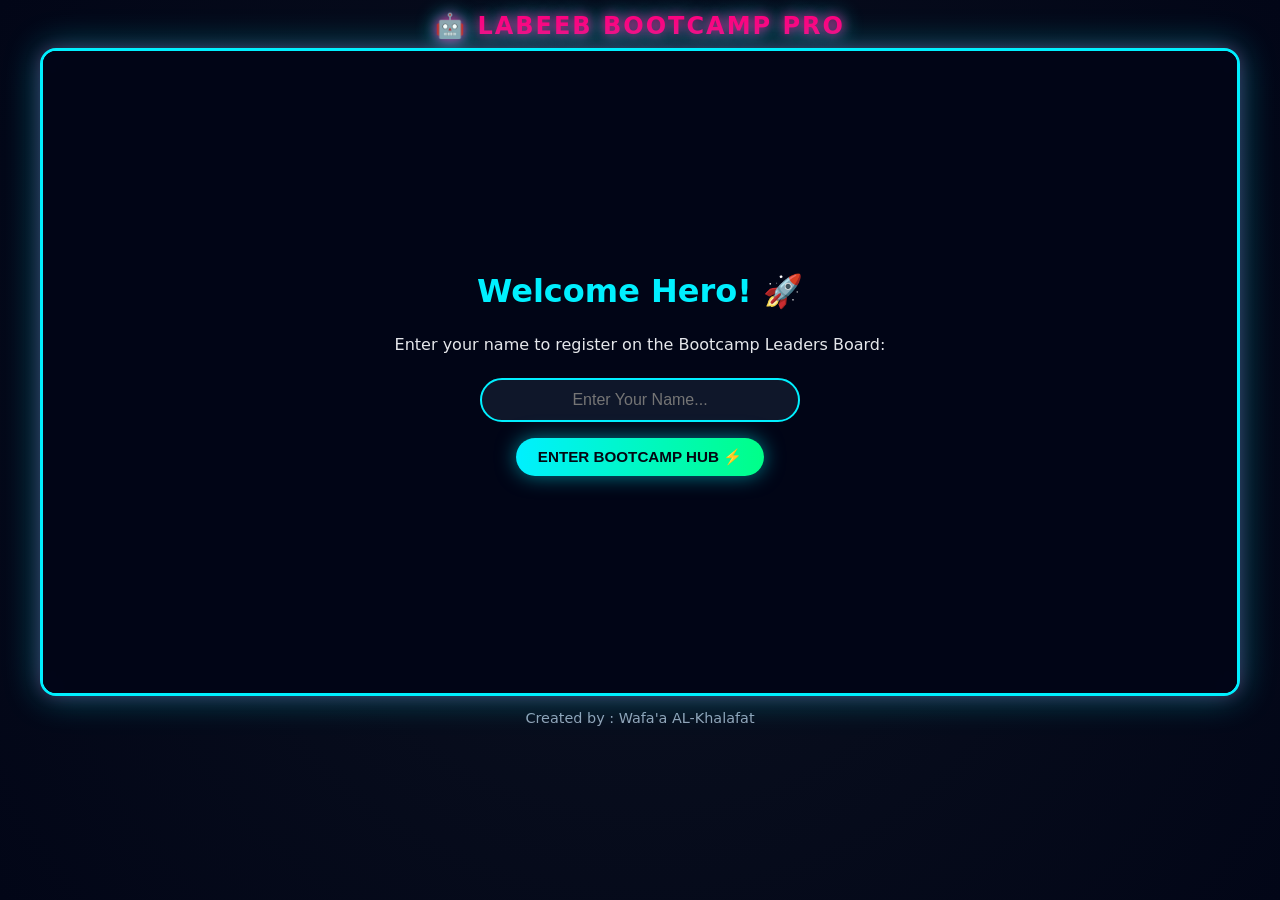
==== commit d15008c4: "Add files via upload" ====
--- a/index.html
+++ b/index.html
@@ -2,404 +2,20 @@
 <html lang="en">
 <head>
     <meta charset="UTF-8">
-    <meta name="viewport" content="width=device-width, initial-scale=1.0, maximum-scale=1.0, user-scalable=yes">
+    <meta name="viewport" content="width=device-width, initial-scale=1.0, maximum-scale=1.0, user-scalable=no">
     <title>Labeeb Bootcamp Pro - 10 Workshops</title>
-    <style>
-        * {
-            box-sizing: border-box;
-            user-select: none;
-            -webkit-user-select: none;
-        }
-
-        html,
-        body {
-            margin: 0;
-            padding: 0;
-            width: 100%;
-            min-height: 100vh;
-            background: radial-gradient(circle at center, #0b1120, #020617);
-            color: #f1f5f9;
-            font-family: 'Segoe UI', system-ui, -apple-system, sans-serif;
-            display: flex;
-            flex-direction: column;
-            align-items: center;
-            justify-content: flex-start;
-            overflow-y: auto;
-            overflow-x: hidden;
-            touch-action: manipulation;
-            padding: 10px 0 20px 0;
-        }
-
-        /* Custom scrollbar */
-        ::-webkit-scrollbar {
-            width: 6px;
-        }
-        ::-webkit-scrollbar-track {
-            background: #020617;
-        }
-        ::-webkit-scrollbar-thumb {
-            background: #00f0ff;
-            border-radius: 10px;
-        }
-
-        h1 {
-            margin: 5px 0;
-            color: #ff007f;
-            text-transform: uppercase;
-            letter-spacing: 2px;
-            font-size: 1.3rem;
-            text-align: center;
-            text-shadow: 0 0 12px #ff007f, 0 0 20px #00f0ff;
-            z-index: 2;
-            padding: 0 10px;
-        }
-
-        #game-container {
-            position: relative;
-            width: 95vw;
-            max-width: 1000px;
-            aspect-ratio: 16 / 9;
-            max-height: 65vh;
-            min-height: 300px;
-            box-shadow: 0 0 35px rgba(0, 240, 255, 0.4), 0 0 15px rgba(255, 0, 127, 0.3);
-            border-radius: 20px;
-            overflow: hidden;
-            border: 3px solid #00f0ff;
-            display: flex;
-            justify-content: center;
-            align-items: center;
-            background: #020617;
-            flex-shrink: 0;
-        }
-
-        canvas {
-            display: block;
-            width: 100%;
-            height: 100%;
-            object-fit: contain;
-            background: #020617;
-        }
-
-        #in-game-ui {
-            position: absolute;
-            top: 15px;
-            right: 15px;
-            display: flex;
-            gap: 10px;
-            z-index: 5;
-        }
-
-        .icon-btn {
-            background: rgba(15, 23, 42, 0.85);
-            border: 2px solid #00f0ff;
-            color: #fff;
-            font-size: 14px;
-            font-weight: bold;
-            padding: 8px 14px;
-            border-radius: 20px;
-            cursor: pointer;
-            box-shadow: 0 0 10px rgba(0, 240, 255, 0.4);
-            transition: transform 0.2s, border-color 0.2s;
-        }
-
-        .icon-btn:hover {
-            transform: scale(1.08);
-            border-color: #00ff88;
-        }
-
-        #touch-controls {
-            display: flex;
-            justify-content: center;
-            gap: 15px;
-            width: 100%;
-            margin-top: 10px;
-            padding: 0 10px;
-            z-index: 2;
-            flex-wrap: wrap;
-        }
-
-        .touch-btn {
-            background: linear-gradient(135deg, rgba(15, 23, 42, 0.9), rgba(30, 41, 59, 0.9));
-            border: 2px solid #00f0ff;
-            color: #00f0ff;
-            font-size: 15px;
-            font-weight: bold;
-            padding: 10px 20px;
-            border-radius: 30px;
-            display: flex;
-            align-items: center;
-            justify-content: center;
-            touch-action: none;
-            cursor: pointer;
-            box-shadow: 0 0 12px rgba(0, 240, 255, 0.4);
-            transition: all 0.15s;
-        }
-
-        .touch-btn:active {
-            background: #00f0ff;
-            color: #000;
-            transform: scale(0.94);
-        }
-
-        .btn-actuator-b {
-            border-color: #eccc68;
-            color: #eccc68;
-            box-shadow: 0 0 12px rgba(236, 204, 104, 0.4);
-        }
-        .btn-actuator-c {
-            border-color: #00ff88;
-            color: #00ff88;
-            box-shadow: 0 0 12px rgba(0, 255, 136, 0.4);
-        }
-
-        .overlay {
-            position: absolute;
-            top: 0;
-            left: 0;
-            width: 100%;
-            height: 100%;
-            background: rgba(2, 6, 23, 0.95);
-            backdrop-filter: blur(8px);
-            display: flex;
-            flex-direction: column;
-            align-items: center;
-            justify-content: center;
-            color: #fff;
-            text-align: center;
-            padding: 20px;
-            z-index: 10;
-            overflow-y: auto;
-        }
-
-        .overlay h2 {
-            font-size: 2.2rem;
-            margin-bottom: 12px;
-        }
-
-        .overlay p {
-            font-size: 1.1rem;
-            color: #e5e7eb;
-            max-width: 600px;
-            margin-bottom: 18px;
-            line-height: 1.5;
-        }
-
-        input[type="text"] {
-            padding: 12px 20px;
-            font-size: 1.1rem;
-            border-radius: 25px;
-            border: 2px solid #00f0ff;
-            background: #0f172a;
-            color: #fff;
-            text-align: center;
-            outline: none;
-            margin-bottom: 18px;
-            box-shadow: 0 0 15px rgba(0, 240, 255, 0.3);
-            width: 80%;
-            max-width: 320px;
-        }
-
-        .btn {
-            background: linear-gradient(90deg, #00f0ff, #00ff88);
-            color: #030712;
-            border: none;
-            padding: 12px 28px;
-            font-size: 16px;
-            font-weight: 800;
-            border-radius: 30px;
-            cursor: pointer;
-            box-shadow: 0 0 20px rgba(0, 240, 255, 0.6);
-            margin: 6px;
-            transition: transform 0.2s, box-shadow 0.2s;
-        }
-
-        .btn:hover {
-            transform: scale(1.05);
-            box-shadow: 0 0 30px rgba(0, 240, 255, 0.8);
-        }
-
-        .trophy-box {
-            background: rgba(15, 23, 42, 0.8);
-            border: 2px solid #ffea00;
-            border-radius: 16px;
-            padding: 15px 25px;
-            margin: 10px 0;
-            box-shadow: 0 0 25px rgba(255, 234, 0, 0.3);
-        }
-
-        .hidden {
-            display: none !important;
-        }
-
-        /* Workshop cards - scrollable */
-        .workshop-cards {
-            display: flex;
-            gap: 12px;
-            flex-wrap: wrap;
-            justify-content: center;
-            margin-top: 10px;
-            max-width: 950px;
-            padding: 10px 5px;
-            max-height: 300px;
-            overflow-y: auto;
-        }
-
-        .workshop-cards::-webkit-scrollbar {
-            width: 4px;
-        }
-        .workshop-cards::-webkit-scrollbar-thumb {
-            background: #00f0ff;
-            border-radius: 10px;
-        }
-
-        .card {
-            background: #0f172a;
-            border: 2px solid #00f0ff;
-            border-radius: 12px;
-            padding: 12px;
-            width: 125px;
-            text-align: center;
-            cursor: pointer;
-            transition: 0.3s;
-            flex-shrink: 0;
-        }
-
-        .card:hover {
-            border-color: #00ff88;
-            box-shadow: 0 0 15px rgba(0, 255, 136, 0.5);
-            transform: translateY(-3px);
-        }
-
-        /* Hub screen scroll fix */
-        #hubScreen .overlay {
-            overflow-y: auto;
-            justify-content: flex-start;
-            padding-top: 30px;
-        }
-
-        #hubScreen h2,
-        #hubScreen p {
-            flex-shrink: 0;
-        }
-
-        #hubScreen .workshop-cards {
-            flex-shrink: 0;
-            max-height: 280px;
-        }
-
-        #hubScreen .btn {
-            flex-shrink: 0;
-        }
-
-        /* Name screen fix */
-        #nameScreen .overlay {
-            justify-content: center;
-        }
-
-        /* Responsive */
-        @media (max-width: 700px) {
-            .card {
-                width: 90px;
-                padding: 6px;
-            }
-            .card h4 {
-                font-size: 0.65rem;
-            }
-            .card p {
-                font-size: 0.55rem;
-            }
-            .card div {
-                font-size: 1.4rem !important;
-            }
-            .touch-btn {
-                font-size: 11px;
-                padding: 6px 10px;
-            }
-            h1 {
-                font-size: 1rem;
-            }
-            .overlay h2 {
-                font-size: 1.5rem;
-            }
-            .overlay p {
-                font-size: 0.9rem;
-            }
-            .btn {
-                padding: 8px 16px;
-                font-size: 13px;
-            }
-            input[type="text"] {
-                padding: 8px 14px;
-                font-size: 0.9rem;
-                width: 90%;
-            }
-            #game-container {
-                max-height: 55vh;
-                min-height: 220px;
-            }
-            .workshop-cards {
-                max-height: 220px;
-                gap: 8px;
-            }
-        }
-
-        @media (max-width: 480px) {
-            .card {
-                width: 75px;
-                padding: 4px;
-            }
-            .card h4 {
-                font-size: 0.55rem;
-            }
-            .card p {
-                font-size: 0.45rem;
-            }
-            .card div {
-                font-size: 1.2rem !important;
-            }
-            .touch-btn {
-                font-size: 10px;
-                padding: 5px 8px;
-            }
-            .workshop-cards {
-                gap: 5px;
-                max-height: 180px;
-            }
-        }
-
-        @media (max-height: 700px) {
-            #game-container {
-                max-height: 45vh;
-                min-height: 180px;
-            }
-            .workshop-cards {
-                max-height: 150px;
-            }
-            h1 {
-                font-size: 0.9rem;
-                margin: 2px 0;
-            }
-            .overlay h2 {
-                font-size: 1.2rem;
-                margin-bottom: 6px;
-            }
-            .overlay p {
-                font-size: 0.8rem;
-                margin-bottom: 10px;
-            }
-        }
-    </style>
+    <link rel="stylesheet" href="./styles.css">
+    <script type="module" src="./js/app.js"></script>
 </head>
 <body>
+    <h1 id="mainTitle">🤖 Labeeb Bootcamp Pro</h1>
 
-    <h1 id="mainTitle" style="font-size: 40px;">🤖 Labeeb Bootcamp Pro</h1>
-    <br>
-    <div id="game-container">
+    <main id="game-container">
         <canvas id="gameCanvas" width="1000" height="550"></canvas>
 
         <div id="in-game-ui" class="hidden">
-            <button id="pauseGameBtn" class="icon-btn">⏸️ Pause</button>
-            <button id="exitToHubBtn" class="icon-btn" style="border-color:#ff007f; color:#ff007f;">🏠 Main Hub</button>
+            <button id="pauseGameBtn" class="icon-btn">⏸️</button>
+            <button id="exitToHubBtn" class="icon-btn" style="border-color:#ff007f; color:#ff007f;">🏠</button>
         </div>
 
         <div id="nameScreen" class="overlay">
@@ -414,59 +30,81 @@
             <p>Select a standalone workshop or visit the Bootcamp Store:</p>
 
             <div class="workshop-cards">
-                <div class="card" id="selectStage1"><div style="font-size:1.8rem;">📡</div><h4 style="color:#00f0ff;">WS 1</h4><p style="font-size:0.7rem;color:#aaa;">IoT Hardware</p></div>
-                <div class="card" id="selectStage2"><div style="font-size:1.8rem;">🧠</div><h4 style="color:#a855f7;">WS 2</h4><p style="font-size:0.7rem;color:#aaa;">Deep Learning</p></div>
-                <div class="card" id="selectStage3"><div style="font-size:1.8rem;">🎬</div><h4 style="color:#ff007f;">WS 3</h4><p style="font-size:0.7rem;color:#aaa;">AI Video</p></div>
-                <div class="card" id="selectStage4"><div style="font-size:1.8rem;">🤖</div><h4 style="color:#ffea00;">WS 4</h4><p style="font-size:0.7rem;color:#aaa;">Robotics</p></div>
-                <div class="card" id="selectStage5"><div style="font-size:1.8rem;">🔌</div><h4 style="color:#00ff88;">WS 5</h4><p style="font-size:0.7rem;color:#aaa;">PCB Routing</p></div>
-                <div class="card" id="selectStage6"><div style="font-size:1.8rem;">⚙️</div><h4 style="color:#00f0ff;">WS 6</h4><p style="font-size:0.7rem;color:#aaa;">PLC & Actuators</p></div>
-                <div class="card" id="selectStage7" style="border-color:#ff007f;"><div style="font-size:1.8rem;">🛡️</div><h4 style="color:#ff007f;">WS 7</h4><p style="font-size:0.7rem;color:#aaa;">SOC</p></div>
-                <div class="card" id="selectStage8" style="border-color:#a855f7;"><div style="font-size:1.8rem;">🐍</div><h4 style="color:#a855f7;">WS 8</h4><p style="font-size:0.7rem;color:#aaa;">Python</p></div>
-                <div class="card" id="selectStage9" style="border-color:#f97316;"><div style="font-size:1.8rem;">🖨️</div><h4 style="color:#f97316;">WS 9</h4><p style="font-size:0.7rem;color:#aaa;">3D Printing</p></div>
-                <div class="card" id="selectStage10" style="border-color:#10b981;"><div style="font-size:1.8rem;">🔧</div><h4 style="color:#10b981;">WS 10</h4><p style="font-size:0.7rem;color:#aaa;">Arduino</p></div>
+                <div class="card" id="selectStage1"><div>📡</div><h4>WS 1</h4><p>IoT Hardware</p></div>
+                <div class="card" id="selectStage2"><div>🧠</div><h4>WS 2</h4><p>Deep Learning</p></div>
+                <div class="card" id="selectStage3"><div>🎬</div><h4>WS 3</h4><p>AI Video</p></div>
+                <div class="card" id="selectStage4"><div>🤖</div><h4>WS 4</h4><p>Robotics</p></div>
+                <div class="card" id="selectStage5"><div>🔌</div><h4>WS 5</h4><p>PCB Routing</p></div>
+                <div class="card" id="selectStage6"><div>⚙️</div><h4>WS 6</h4><p>PLC & Actuators</p></div>
+                <div class="card" id="selectStage7"><div>🛡️</div><h4>WS 7</h4><p>SOC</p></div>
+                <div class="card" id="selectStage8"><div>🐍</div><h4>WS 8</h4><p>Python</p></div>
+                <div class="card" id="selectStage9"><div>🖨️</div><h4>WS 9</h4><p>3D Printing</p></div>
+                <div class="card" id="selectStage10"><div>🔧</div><h4>WS 10</h4><p>Arduino</p></div>
             </div>
 
-            <div style="margin-top: 20px; flex-shrink: 0;">
-                <button id="openStoreBtn" class="btn" style="background: linear-gradient(90deg, #ffea00, #ff007f);">🏪 BOOTCAMP STORE (COINS & LIVES)</button>
+            <div class="store-area">
+                <button id="openStoreBtn" class="btn store-btn">🏪 STORE</button>
             </div>
         </div>
 
         <div id="pauseScreen" class="overlay hidden">
-            <h2 style="color: #00f0ff;">⏸️ GAME PAUSED</h2>
-            <p>Take a breath! What would you like to do?</p>
-            <button id="resumeGameBtn" class="btn">RESUME GAME ▶️</button>
-            <button id="pauseHubBtn" class="btn" style="background: #374151; color:#fff;">RETURN TO HUB 🏠</button>
+            <h2 style="color: #00f0ff;">⏸️ PAUSED</h2>
+            <button id="resumeGameBtn" class="btn">RESUME ▶️</button>
+            <button id="pauseHubBtn" class="btn secondary-btn">HUB 🏠</button>
         </div>
 
         <div id="trophyScreen" class="overlay hidden">
-            <h2 style="color: #ffea00;">🏆 WORKSHOP MASTERED! 🏆</h2>
+            <h2 style="color: #ffea00;">🏆 MASTERED! 🏆</h2>
             <div class="trophy-box">
-                <div style="font-size: 3.5rem;">🏆</div>
-                <h3 id="trophyPlayerName" style="color: #00f0ff; margin: 5px 0; font-size: 1.5rem;">Player Name</h3>
-                <p id="trophyDesc" style="color: #00ff88; font-weight: bold; margin: 5px 0;">Workshop Mastered!</p>
+                <div class="trophy-icon">🏆</div>
+                <h3 id="trophyPlayerName">Player</h3>
+                <p id="trophyDesc">Mastered!</p>
             </div>
-            <button id="nextStageBtn" class="btn" style="background: linear-gradient(90deg, #a855f7, #00f0ff);">PROCEED TO NEXT WORKSHOP 🧠</button>
-            <button id="backToHubBtn1" class="btn" style="background: #374151; color:#fff;">RETURN TO HUB 🏠</button>
+            <button id="nextStageBtn" class="btn next-btn">NEXT 🧠</button>
+            <button id="backToHubBtn1" class="btn secondary-btn">HUB 🏠</button>
         </div>
 
         <div id="shopScreen" class="overlay hidden">
-            <h2 style="color: #ffea00;">🏪 Bootcamp Store & Coins</h2>
-            <p>Your Balance: <b id="shopCoinsText" style="color:#00ff88; font-size:1.3rem;">0 🪙</b></p>
-            <p>Buy extra lives for <b>5 🪙</b> each or play the Coin Challenge!</p>
-            <div style="display:flex; gap:10px; flex-wrap:wrap; justify-content:center;">
-                <button id="buyLifeBtn" class="btn" style="background: linear-gradient(90deg, #ff007f, #ffea00);">BUY LIFE ❤️ (5 🪙)</button>
-                <button id="startMiniGameBtn" class="btn" style="background: linear-gradient(90deg, #a855f7, #00f0ff);">COIN CHALLENGE ⚡</button>
+            <h2 style="color: #ffea00;">🏪 Store</h2>
+            <p>Balance: <b id="shopCoinsText" class="coins-text">0 🪙</b></p>
+            <div class="shop-actions">
+                <button id="buyLifeBtn" class="btn buy-btn">BUY LIFE ❤️ (5🪙)</button>
+                <button id="startMiniGameBtn" class="btn mini-btn">COIN CHALLENGE ⚡</button>
             </div>
-            <button id="resumeMainBtn" class="btn" style="margin-top:15px; background: #374151; color:#fff;">RETURN TO GAME 🎮</button>
+            <button id="resumeMainBtn" class="btn secondary-btn">BACK 🎮</button>
         </div>
 
         <div id="endScreen" class="overlay hidden">
             <h2 id="endTitle">CONGRATULATIONS!</h2>
-            <p id="endMessage">Bootcamp Finished Successfully!</p>
-            <button id="restartBtn" class="btn">RETRY WORKSHOP 🔄</button>
-            <button id="backToHubBtn2" class="btn" style="background: #374151; color:#fff;">MAIN HUB 🏠</button>
+            <p id="endMessage">Bootcamp Finished!</p>
+            <button id="restartBtn" class="btn">RETRY 🔄</button>
+            <button id="backToHubBtn2" class="btn secondary-btn">HUB 🏠</button>
         </div>
-    </div>
+    </main>
+
+    <section id="touch-controls-mobile" aria-label="Mobile game controls">
+        <div class="controls-row">
+            <div class="controls-group single-control">
+                <button id="mobileUp" class="touch-btn-mobile dpad">⬆</button>
+            </div>
+
+            <div class="controls-group">
+                <button id="mobileLeft" class="touch-btn-mobile dpad">⬅</button>
+                <button id="mobileDown" class="touch-btn-mobile dpad">⬇</button>
+                <button id="mobileRight" class="touch-btn-mobile dpad">➡</button>
+            </div>
+
+            <div class="controls-group single-control">
+                <button id="mobileJump" class="touch-btn-mobile action-btn">⬆<span>JUMP</span></button>
+            </div>
+        </div>
+
+        <div class="controls-row" id="mobileActionRow">
+            <button id="mobileActionA" class="touch-btn-mobile action-btn2">🔥 A</button>
+            <button id="mobileActionB" class="touch-btn-mobile action-btn3">🦠 B</button>
+            <button id="mobileActionC" class="touch-btn-mobile action-btn">📧 C</button>
+        </div>
+    </section>
 
     <div id="touch-controls" class="hidden">
         <div id="btnActuatorA" class="touch-btn">🔥 Protect (1)</div>
@@ -474,1652 +112,6 @@
         <div id="btnActuatorC" class="touch-btn btn-actuator-c">📧 Block (3)</div>
     </div>
 
-    <script>
-        const canvas = document.getElementById("gameCanvas");
-        const ctx = canvas.getContext("2d");
-
-        const nameScreen = document.getElementById("nameScreen");
-        const hubScreen = document.getElementById("hubScreen");
-        const pauseScreen = document.getElementById("pauseScreen");
-        const trophyScreen = document.getElementById("trophyScreen");
-        const shopScreen = document.getElementById("shopScreen");
-        const endScreen = document.getElementById("endScreen");
-        const inGameUI = document.getElementById("in-game-ui");
-        const touchControls = document.getElementById("touch-controls");
-
-        const playerNameInput = document.getElementById("playerNameInput");
-        const trophyPlayerName = document.getElementById("trophyPlayerName");
-        const trophyDesc = document.getElementById("trophyDesc");
-        const mainTitle = document.getElementById("mainTitle");
-        const shopCoinsText = document.getElementById("shopCoinsText");
-
-        const saveNameBtn = document.getElementById("saveNameBtn");
-        const openStoreBtn = document.getElementById("openStoreBtn");
-        const pauseGameBtn = document.getElementById("pauseGameBtn");
-        const exitToHubBtn = document.getElementById("exitToHubBtn");
-        const resumeGameBtn = document.getElementById("resumeGameBtn");
-        const pauseHubBtn = document.getElementById("pauseHubBtn");
-        const nextStageBtn = document.getElementById("nextStageBtn");
-        const restartBtn = document.getElementById("restartBtn");
-        const backToHubBtn1 = document.getElementById("backToHubBtn1");
-        const backToHubBtn2 = document.getElementById("backToHubBtn2");
-        const buyLifeBtn = document.getElementById("buyLifeBtn");
-        const startMiniGameBtn = document.getElementById("startMiniGameBtn");
-        const resumeMainBtn = document.getElementById("resumeMainBtn");
-
-        const marioImg = new Image();
-        marioImg.src = "robot.png";
-
-        let audioCtx = null;
-
-        function unlockAudio() {
-            if (!audioCtx) audioCtx = new(window.AudioContext || window.webkitAudioContext)();
-            if (audioCtx.state === 'suspended') audioCtx.resume();
-        }
-
-        function playSound(type) {
-            unlockAudio();
-            if (!audioCtx) return;
-            const osc = audioCtx.createOscillator();
-            const gain = audioCtx.createGain();
-            osc.connect(gain);
-            gain.connect(audioCtx.destination);
-            const now = audioCtx.currentTime;
-
-            if (type === 'jump') {
-                osc.type = 'sine';
-                osc.frequency.setValueAtTime(160, now);
-                osc.frequency.exponentialRampToValueAtTime(650, now + 0.15);
-                gain.gain.setValueAtTime(0.3, now);
-                gain.gain.linearRampToValueAtTime(0.01, now + 0.15);
-                osc.start(now);
-                osc.stop(now + 0.15);
-            } else if (type === 'collect') {
-                osc.type = 'triangle';
-                osc.frequency.setValueAtTime(523.25, now);
-                osc.frequency.setValueAtTime(783.99, now + 0.16);
-                gain.gain.setValueAtTime(0.4, now);
-                gain.gain.linearRampToValueAtTime(0.01, now + 0.25);
-                osc.start(now);
-                osc.stop(now + 0.25);
-            } else if (type === 'lose') {
-                osc.type = 'sawtooth';
-                osc.frequency.setValueAtTime(320, now);
-                osc.frequency.linearRampToValueAtTime(70, now + 0.4);
-                gain.gain.setValueAtTime(0.4, now);
-                gain.gain.linearRampToValueAtTime(0.01, now + 0.4);
-                osc.start(now);
-                osc.stop(now + 0.4);
-            } else if (type === 'win') {
-                [523.25, 659.25, 783.99, 1046.50].forEach((freq, i) => {
-                    const o2 = audioCtx.createOscillator();
-                    const g2 = audioCtx.createGain();
-                    o2.connect(g2);
-                    g2.connect(audioCtx.destination);
-                    o2.type = 'sine';
-                    o2.frequency.setValueAtTime(freq, now + i * 0.12);
-                    g2.gain.setValueAtTime(0.2, now + i * 0.12);
-                    g2.gain.linearRampToValueAtTime(0.01, now + i * 0.12 + 0.15);
-                    o2.start(now + i * 0.12);
-                    o2.stop(now + i * 0.12 + 0.15);
-                });
-            }
-        }
-
-        let playerName = "Hero";
-        let gameState = "NAME";
-        let previousGameState = "HUB";
-        let currentStage = 1;
-        let timer = 60;
-        let timerInterval = null;
-        let lives = 3;
-        let coins = 0;
-        let toastMessage = "";
-        let toastTimer = 0;
-        let miniCoins = [];
-        let miniBugs = [];
-        let miniTimer = 20;
-        const keys = { left: false, right: false, jump: false, up: false, down: false };
-
-        function resetKeys() { keys.left = false;
-            keys.right = false;
-            keys.jump = false;
-            keys.up = false;
-            keys.down = false; }
-
-        const player = {
-            x: 40,
-            y: 400,
-            width: 35,
-            height: 45,
-            vx: 0,
-            vy: 0,
-            speed: 6.5,
-            jumpPower: -12.5,
-            gravity: 0.5,
-            isJumping: false,
-            invulnerableTimer: 0,
-            angle: 0,
-            battery: 100
-        };
-
-        // --- STAGE 1 (IoT) ---
-        const stage1Platforms = [
-            { x: 0, y: 500, width: 1000, height: 50, color: '#00f0ff' },
-            { x: 80, y: 410, width: 130, height: 15, color: '#ff007f' },
-            { x: 260, y: 330, width: 140, height: 15, color: '#00ff88' },
-            { x: 450, y: 250, width: 150, height: 15, color: '#ffea00' },
-            { x: 670, y: 330, width: 140, height: 15, color: '#00f0ff' },
-            { x: 780, y: 410, width: 140, height: 15, color: '#ff007f' },
-            { x: 200, y: 180, width: 130, height: 15, color: '#a855f7' }
-        ];
-        const stage1Items = [
-            { x: 110, y: 375, symbol: "📡", collected: false },
-            { x: 290, y: 295, symbol: "📟", collected: false },
-            { x: 490, y: 215, symbol: "💡", collected: false },
-            { x: 710, y: 295, symbol: "🎛️", collected: false },
-            { x: 810, y: 375, symbol: "🔋", collected: false },
-            { x: 230, y: 145, symbol: "📷", collected: false },
-            { x: 40, y: 465, symbol: "🌐", collected: false }
-        ];
-        let stage1Obstacles = [
-            { x: 270, y: 310, width: 22, height: 22, vx: 1.2, minX: 260, maxX: 380, symbol: "👾" },
-            { x: 680, y: 310, width: 22, height: 22, vx: 1.2, minX: 670, maxX: 780, symbol: "👾" }
-        ];
-
-        // --- STAGE 2 (Deep Learning) ---
-        let nextRequiredOrder = 1;
-        let stage2Nodes = [
-            { id: 1, order: 1, x: 120, y: 140, label: "Input", symbol: "📥", connected: false },
-            { id: 2, order: 2, x: 300, y: 410, label: "Conv2D", symbol: "🔍", connected: false },
-            { id: 3, order: 3, x: 500, y: 170, label: "MaxPool", symbol: "⚡", connected: false },
-            { id: 4, order: 4, x: 700, y: 410, label: "BatchNorm", symbol: "⚖️", connected: false },
-            { id: 5, order: 5, x: 880, y: 190, label: "Dense", symbol: "🧠", connected: false },
-            { id: 6, order: 6, x: 500, y: 460, label: "Softmax", symbol: "🎯", connected: false }
-        ];
-        let stage2SecurityBugs = [
-            { x: 220, y: 220, vx: 3.2, vy: 2.5 },
-            { x: 600, y: 240, vx: -2.8, vy: 3.0 },
-            { x: 780, y: 300, vx: 3.5, vy: -2.2 },
-            { x: 380, y: 120, vx: -3.0, vy: 2.8 }
-        ];
-        let vanishingZone = { x: 420, y: 250, width: 160, height: 100, active: true };
-
-        // --- STAGE 3 (AI Video) ---
-        let stage3Score = 0;
-        const targetStage3Score = 15;
-        let stage3PromptsList = [
-            "Prompt: Cinematic Cyberpunk Scene 🎥",
-            "Prompt: AI Drone View 🚁",
-            "Prompt: 3D Creature 🐉",
-            "Prompt: Sci-Fi Cityscape 🌃",
-            "Prompt: Water Simulation 🌊"
-        ];
-        let currentPromptText = stage3PromptsList[0];
-        let fallingItems = [];
-
-        function spawnStage3Item() {
-            const r = Math.random();
-            let isBad = r < 0.35;
-            fallingItems.push({
-                x: Math.random() * (canvas.width - 80) + 40,
-                y: -20,
-                baseSpeed: Math.random() * 1.2 + 1.2,
-                drift: (Math.random() - 0.5) * 0.8,
-                isBad: isBad,
-                symbol: isBad ? (Math.random() < 0.5 ? "💥" : "⚠️") : "🎬"
-            });
-        }
-
-        // --- STAGE 4 (Robotics) ---
-        let stage4Walls = [
-            { x: 220, y: 0, width: 25, height: 340 },
-            { x: 480, y: 200, width: 25, height: 350 },
-            { x: 740, y: 0, width: 25, height: 340 }
-        ];
-        let stage4Batteries = [
-            { x: 130, y: 250, collected: false },
-            { x: 130, y: 440, collected: false },
-            { x: 360, y: 100, collected: false },
-            { x: 360, y: 440, collected: false },
-            { x: 610, y: 120, collected: false },
-            { x: 610, y: 440, collected: false }
-        ];
-        let stage4Enemies = [
-            { x: 350, y: 320, radius: 20, angle: 0, speed: 0.035, dist: 75 },
-            { x: 610, y: 260, radius: 20, angle: 0, speed: 0.045, dist: 85 }
-        ];
-        const goalZone = { x: 880, y: 410, width: 90, height: 90 };
-
-        // --- STAGE 5 (PCB) ---
-        let pcbTracesCount = 0;
-        let pcbTargetTraces = 5;
-        let currentPcbTrace = [];
-        let permanentPcbTraces = [];
-        let isImmune = false;
-        const immunityDuration = 1500;
-        let pcbStartPad = { x: 90, y: 275, radius: 24 };
-        let pcbEndPad = { x: 910, y: 275, radius: 24 };
-        let pcbComponents = [
-            { x: 260, y: 120, w: 85, h: 85, label: "IC-1 🔳" },
-            { x: 260, y: 330, w: 85, h: 85, label: "IC-2 🔳" },
-            { x: 520, y: 80, w: 100, h: 100, label: "MCU 🔲" },
-            { x: 520, y: 350, w: 100, h: 90, label: "RELAY ⚡" },
-            { x: 780, y: 220, w: 60, h: 100, label: "CAP 🔋" }
-        ];
-
-        function resetStage5Round() {
-            resetKeys();
-            player.x = pcbStartPad.x;
-            player.y = pcbStartPad.y;
-            currentPcbTrace = [{ x: player.x, y: player.y }];
-            isImmune = true;
-            setTimeout(() => { isImmune = false; }, immunityDuration);
-        }
-
-        // --- STAGE 6 (PLC) ---
-        let sortedCount = 0;
-        const targetSortedCount = 20;
-        let conveyorItems = [];
-        let conveyorBeltX = 0;
-        const actuatorA = { x: 350, width: 60, extendTimer: 0 };
-        const actuatorB = { x: 680, width: 60, extendTimer: 0 };
-
-        function resetStage6() {
-            sortedCount = 0;
-            conveyorItems = [];
-            actuatorA.extendTimer = 0;
-            actuatorB.extendTimer = 0;
-        }
-
-        function spawnConveyorItem() {
-            const types = [
-                { symbol: "🔩", type: "METAL", name: "Metal Part" },
-                { symbol: "📦", type: "PLASTIC", name: "Plastic Box" },
-                { symbol: "💥", type: "FAULTY", name: "Faulty Component" }
-            ];
-            let choice = types[Math.floor(Math.random() * types.length)];
-            conveyorItems.push({
-                x: -30,
-                y: 270,
-                speed: 3.5,
-                symbol: choice.symbol,
-                type: choice.type,
-                name: choice.name
-            });
-        }
-
-        function checkActuatorHit(actuator, expectedType) {
-            let hitFound = false;
-            for (let i = conveyorItems.length - 1; i >= 0; i--) {
-                let item = conveyorItems[i];
-                if (item.x >= actuator.x - 30 && item.x <= actuator.x + actuator.width + 30) {
-                    hitFound = true;
-                    if (item.type === expectedType) {
-                        sortedCount++;
-                        playSound('collect');
-                        showToast(`✅ ${item.symbol} Sorted! (${sortedCount}/${targetSortedCount})`);
-                    } else {
-                        handleHit(`❌ Wrong Actuator for ${item.symbol}!`);
-                    }
-                    conveyorItems.splice(i, 1);
-                    break;
-                }
-            }
-            if (!hitFound) showToast("Actuator Missed!");
-        }
-
-        // --- STAGE 7 (SOC) ---
-        let socScore = 0;
-        const targetSocScore = 200;
-        let currentThreat = null;
-        const threatTypes = [
-            { type: 'ddos', icon: '🔴', name: 'DDoS Attack' },
-            { type: 'malware', icon: '👾', name: 'Malware Threat' },
-            { type: 'phishing', icon: '📧', name: 'Phishing Mail' },
-            { type: 'clean', icon: '🔵', name: 'Clean Data' }
-        ];
-
-        function resetStage7() {
-            socScore = 0;
-            currentThreat = null;
-            spawnStage7Threat();
-        }
-
-        function spawnStage7Threat() {
-            if (currentStage !== 7) return;
-            const t = threatTypes[Math.floor(Math.random() * threatTypes.length)];
-            currentThreat = { ...t, y: 80, speed: 2.2 + Math.random() * 1.3 };
-        }
-
-        function defendStage7(defenseType) {
-            if (!currentThreat || currentThreat.y >= 430 || gameState !== "PLAYING" || currentStage !== 7) return;
-            if (currentThreat.type === defenseType) {
-                socScore += 10;
-                playSound('collect');
-                showToast(`🛡️ Blocked ${currentThreat.name}! (+10)`);
-                spawnStage7Threat();
-            } else if (currentThreat.type === 'clean') {
-                socScore = Math.max(0, socScore - 10);
-                playSound('lose');
-                showToast(`⚠️ Blocked Clean Data! (-10)`);
-                spawnStage7Threat();
-            } else {
-                handleHit(`❌ Wrong Tool against ${currentThreat.name}!`);
-                spawnStage7Threat();
-            }
-            if (socScore >= targetSocScore) showTrophyScreen();
-        }
-
-        // --- STAGE 8: Python Workshop ---
-        let pythonCodeBlocks = [];
-        let pythonScore = 0;
-        const targetPython = 15;
-        let pythonActiveBlock = null;
-        let pythonBugs = [];
-
-        const pythonKeywords = ['def', 'class', 'import', 'print', 'if', 'for', 'while', 'try', 'return', 'lambda', 'async', 'with', 'yield', 'raise', 'assert'];
-
-        function resetStage8() {
-            pythonScore = 0;
-            pythonCodeBlocks = [];
-            pythonBugs = [];
-            pythonActiveBlock = null;
-            for (let i = 0; i < 18; i++) {
-                let kw = pythonKeywords[Math.floor(Math.random() * pythonKeywords.length)];
-                pythonCodeBlocks.push({
-                    x: 50 + Math.random() * 850,
-                    y: 60 + Math.random() * 300,
-                    keyword: kw,
-                    collected: false,
-                    vx: (Math.random() - 0.5) * 1.5,
-                    vy: (Math.random() - 0.5) * 1.5
-                });
-            }
-            for (let i = 0; i < 6; i++) {
-                pythonBugs.push({
-                    x: 50 + Math.random() * 850,
-                    y: 60 + Math.random() * 300,
-                    vx: (Math.random() - 0.5) * 3.5,
-                    vy: (Math.random() - 0.5) * 3.5,
-                    radius: 18
-                });
-            }
-            spawnPythonBlock();
-        }
-
-        function spawnPythonBlock() {
-            if (!pythonActiveBlock && pythonCodeBlocks.some(b => !b.collected)) {
-                let available = pythonCodeBlocks.filter(b => !b.collected);
-                pythonActiveBlock = available[Math.floor(Math.random() * available.length)];
-            }
-        }
-
-        // --- STAGE 9: 3D Printing ---
-        let printParts = [];
-        let printPartsCollected = 0;
-        const targetPrintParts = 10;
-        let printBugs9 = [];
-
-        function resetStage9() {
-            printPartsCollected = 0;
-            printParts = [];
-            printBugs9 = [];
-            for (let i = 0; i < targetPrintParts; i++) {
-                printParts.push({
-                    x: 40 + Math.random() * 920,
-                    y: 40 + Math.random() * 350,
-                    symbol: "🔧",
-                    collected: false
-                });
-            }
-            for (let i = 0; i < 5; i++) {
-                printBugs9.push({
-                    x: 50 + Math.random() * 850,
-                    y: 60 + Math.random() * 300,
-                    vx: (Math.random() - 0.5) * 2.8,
-                    vy: (Math.random() - 0.5) * 2.8,
-                    radius: 20
-                });
-            }
-        }
-
-        // --- STAGE 10: Arduino ---
-        let arduinoPins = [];
-        let arduinoScore = 0;
-        const targetArduino = 8;
-        let arduinoActiveWire = null;
-        let arduinoObstacles10 = [];
-        let arduinoPinOrder = [];
-        let currentPinIndex = 0;
-
-        function resetStage10() {
-            arduinoScore = 0;
-            currentPinIndex = 0;
-            const pinIds = ['GND', '5V', 'D13', 'D12', 'D11', 'A0', 'A1', 'A2', 'A3'];
-            arduinoPinOrder = [...pinIds].sort(() => Math.random() - 0.5);
-            arduinoPinOrder = arduinoPinOrder.slice(0, targetArduino);
-
-            arduinoPins = [];
-            const startX = 150;
-            const spacing = 90;
-            for (let i = 0; i < arduinoPinOrder.length; i++) {
-                arduinoPins.push({
-                    id: arduinoPinOrder[i],
-                    x: startX + i * spacing,
-                    y: 200 + Math.sin(i * 1.2) * 80,
-                    connected: false
-                });
-            }
-
-            arduinoActiveWire = null;
-            arduinoObstacles10 = [];
-            for (let i = 0; i < 8; i++) {
-                arduinoObstacles10.push({
-                    x: 40 + Math.random() * 900,
-                    y: 40 + Math.random() * 400,
-                    radius: 18,
-                    vx: (Math.random() - 0.5) * 3.5,
-                    vy: (Math.random() - 0.5) * 3.5
-                });
-            }
-            if (arduinoPins.length > 0) {
-                arduinoActiveWire = arduinoPins[0];
-            }
-        }
-
-        // --- Helper functions ---
-        function showToast(msg) {
-            toastMessage = msg;
-            toastTimer = 120;
-        }
-
-        function handleHit(msg) {
-            if (isImmune || player.invulnerableTimer > 0) return;
-            lives--;
-            playSound('lose');
-            if (msg) showToast(msg);
-            resetKeys();
-            player.vx = 0;
-            player.vy = 0;
-            player.invulnerableTimer = 60;
-
-            if (currentStage === 1) { player.x = 40;
-                player.y = 430; } else if (currentStage === 2) { player.x = 40;
-                player.y = 120; } else if (currentStage === 3) { player.x = canvas.width / 2 - 20;
-                player.y = 440; } else if (currentStage === 4) { player.x = 60;
-                player.y = 60;
-                player.angle = 0;
-                player.battery = 100; } else if (currentStage === 5) resetStage5Round();
-            else if (currentStage === 6) resetStage6();
-            else if (currentStage === 7) spawnStage7Threat();
-            else if (currentStage === 8) resetStage8();
-            else if (currentStage === 9) resetStage9();
-            else if (currentStage === 10) resetStage10();
-            else {
-                player.x = 40;
-                player.y = 430;
-            }
-
-            if (lives <= 0) openShop();
-        }
-
-        function showTrophyScreen() {
-            clearInterval(timerInterval);
-            gameState = "TROPHY";
-            resetKeys();
-            inGameUI.classList.add("hidden");
-            touchControls.classList.add("hidden");
-            trophyPlayerName.innerText = playerName;
-            const descs = {
-                1: "IoT Hardware & Sensors",
-                2: "Deep Learning Neural Architecture",
-                3: "AI Video Generation",
-                4: "Autonomous Robotics Competition",
-                5: "PCB Trace & Circuit Design",
-                6: "PLC Conveyor & Actuator Sorting",
-                7: "SOC Cybersecurity Defense",
-                8: "Python Code Mastery",
-                9: "3D Printing Parts Collector",
-                10: "Arduino Pin Wiring Challenge"
-            };
-            trophyDesc.innerText = `Master of Workshop ${currentStage}: ${descs[currentStage] || 'Bootcamp'}`;
-            nextStageBtn.innerText = currentStage >= 10 ? "🎓 GRADUATE BOOTCAMP" : "PROCEED TO NEXT WORKSHOP 🧠";
-            trophyScreen.classList.remove("hidden");
-            playSound('win');
-        }
-
-        function gameOver(isWin) {
-            gameState = isWin ? "WIN" : "GAMEOVER";
-            clearInterval(timerInterval);
-            resetKeys();
-            inGameUI.classList.add("hidden");
-            touchControls.classList.add("hidden");
-            if (isWin) {
-                endTitle.innerText = `🏆 BOOTCAMP GRADUATE: ${playerName.toUpperCase()}!`;
-                endTitle.style.color = "#00ff88";
-                endMessage.innerHTML = `Awesome Job <b>${playerName}</b>!<br>You completed all 10 Workshops!`;
-                playSound('win');
-            } else {
-                playSound('lose');
-                endTitle.innerText = "💥 SYSTEM FAILURE!";
-                endTitle.style.color = "#ff007f";
-                endMessage.innerText = timer <= 0 ? "Time limit exceeded!" : "Out of lives!";
-            }
-            endScreen.classList.remove("hidden");
-        }
-
-        function triggerActuator(type) {
-            if (gameState !== "PLAYING") return;
-            if (currentStage === 6) {
-                playSound('jump');
-                if (type === 'A') { actuatorA.extendTimer = 15;
-                    checkActuatorHit(actuatorA, 'METAL'); } else if (type === 'B') { actuatorB.extendTimer = 15;
-                    checkActuatorHit(actuatorB, 'FAULTY'); }
-            } else if (currentStage === 7) {
-                if (type === 'A') defendStage7('ddos');
-                else if (type === 'B') defendStage7('malware');
-                else if (type === 'C') defendStage7('phishing');
-            }
-        }
-
-        // --- Event listeners ---
-        window.addEventListener("keydown", (e) => {
-            unlockAudio();
-            if (e.code === "ArrowLeft" || e.code === "KeyA" || e.code === "Digit1") { keys.left = true;
-                triggerActuator('A'); }
-            if (e.code === "ArrowRight" || e.code === "KeyD" || e.code === "Digit2") { keys.right = true;
-                triggerActuator('B'); }
-            if (e.code === "ArrowUp" || e.code === "Space" || e.code === "KeyW" || e.code === "Digit3") {
-                if (!keys.jump && !player.isJumping && gameState === "PLAYING" && currentStage === 1) playSound('jump');
-                keys.jump = true;
-                keys.up = true;
-                if (currentStage === 7) triggerActuator('C');
-            }
-            if (e.code === "ArrowDown" || e.code === "KeyS") keys.down = true;
-        });
-        window.addEventListener("keyup", (e) => {
-            if (e.code === "ArrowLeft" || e.code === "KeyA") keys.left = false;
-            if (e.code === "ArrowRight" || e.code === "KeyD") keys.right = false;
-            if (e.code === "ArrowUp" || e.code === "Space" || e.code === "KeyW") { keys.jump = false;
-                keys.up = false; }
-            if (e.code === "ArrowDown" || e.code === "KeyS") keys.down = false;
-        });
-
-        document.getElementById("btnActuatorA").addEventListener("click", () => triggerActuator('A'));
-        document.getElementById("btnActuatorB").addEventListener("click", () => triggerActuator('B'));
-        document.getElementById("btnActuatorC").addEventListener("click", () => triggerActuator('C'));
-
-        // --- Hub / Navigation ---
-        function openHub() {
-            gameState = "HUB";
-            clearInterval(timerInterval);
-            resetKeys();
-            trophyScreen.classList.add("hidden");
-            endScreen.classList.add("hidden");
-            shopScreen.classList.add("hidden");
-            pauseScreen.classList.add("hidden");
-            inGameUI.classList.add("hidden");
-            touchControls.classList.add("hidden");
-            hubScreen.classList.remove("hidden");
-            mainTitle.innerText = "🤖 Labeeb Bootcamp Pro";
-        }
-
-        saveNameBtn.addEventListener("click", () => {
-            unlockAudio();
-            const val = playerNameInput.value.trim();
-            if (val) playerName = val;
-            nameScreen.classList.add("hidden");
-            openHub();
-        });
-
-        pauseGameBtn.addEventListener("click", () => {
-            if (gameState === "PLAYING") {
-                gameState = "PAUSED";
-                clearInterval(timerInterval);
-                pauseScreen.classList.remove("hidden");
-                touchControls.classList.add("hidden");
-            }
-        });
-        resumeGameBtn.addEventListener("click", () => {
-            if (gameState === "PAUSED") {
-                gameState = "PLAYING";
-                pauseScreen.classList.add("hidden");
-                if (currentStage === 6 || currentStage === 7) touchControls.classList.remove("hidden");
-                else touchControls.classList.add("hidden");
-                startMainTimer();
-            }
-        });
-        exitToHubBtn.addEventListener("click", () => openHub());
-        pauseHubBtn.addEventListener("click", () => openHub());
-
-        const stageSelectors = {
-            'selectStage1': 1,
-            'selectStage2': 2,
-            'selectStage3': 3,
-            'selectStage4': 4,
-            'selectStage5': 5,
-            'selectStage6': 6,
-            'selectStage7': 7,
-            'selectStage8': 8,
-            'selectStage9': 9,
-            'selectStage10': 10
-        };
-        Object.keys(stageSelectors).forEach(id => {
-            document.getElementById(id).addEventListener("click", () => {
-                hubScreen.classList.add("hidden");
-                currentStage = stageSelectors[id];
-                resetStageProgress(currentStage);
-                loadStage(currentStage);
-                startGame();
-            });
-        });
-
-        openStoreBtn.addEventListener("click", () => openShop());
-        backToHubBtn1.addEventListener("click", () => openHub());
-        backToHubBtn2.addEventListener("click", () => openHub());
-
-        nextStageBtn.addEventListener("click", () => {
-            unlockAudio();
-            trophyScreen.classList.add("hidden");
-            let nextStage = currentStage + 1;
-            if (nextStage > 10) {
-                gameOver(true);
-            } else {
-                resetStageProgress(nextStage);
-                loadStage(nextStage);
-                startGame();
-            }
-        });
-
-        restartBtn.addEventListener("click", () => {
-            unlockAudio();
-            resetStageProgress(currentStage);
-            loadStage(currentStage);
-            startGame();
-        });
-
-        buyLifeBtn.addEventListener("click", () => {
-            if (coins >= 5) { coins -= 5;
-                lives++;
-                playSound('collect');
-                updateShopUI(); } else showToast("Not enough coins! 🪙");
-        });
-
-        startMiniGameBtn.addEventListener("click", () => startMiniGame());
-
-        resumeMainBtn.addEventListener("click", () => {
-            if (lives <= 0) { showToast("Buy a Life to continue! ❤️"); return; }
-            shopScreen.classList.add("hidden");
-            resetKeys();
-            if (currentStage === 1) { player.x = 40;
-                player.y = 430; } else if (currentStage === 2) { player.x = 40;
-                player.y = 120; } else if (currentStage === 3) { player.x = canvas.width / 2 - 20;
-                player.y = 440; } else if (currentStage === 4) { player.x = 60;
-                player.y = 60;
-                player.angle = 0;
-                player.battery = 100; }
-            if (previousGameState === "PLAYING") {
-                gameState = "PLAYING";
-                inGameUI.classList.remove("hidden");
-                if (currentStage === 6 || currentStage === 7) touchControls.classList.remove("hidden");
-                else touchControls.classList.add("hidden");
-                startMainTimer();
-            } else openHub();
-        });
-
-        function updateShopUI() { shopCoinsText.innerText = `${coins} 🪙 (Lives: ${lives} ❤️)`; }
-
-        function openShop() {
-            if (gameState !== "SHOP" && gameState !== "MINIGAME") previousGameState = gameState;
-            gameState = "SHOP";
-            clearInterval(timerInterval);
-            resetKeys();
-            inGameUI.classList.add("hidden");
-            touchControls.classList.add("hidden");
-            updateShopUI();
-            shopScreen.classList.remove("hidden");
-        }
-
-        function resetStageProgress(stageNum) {
-            if (stageNum === 1) stage1Items.forEach(i => i.collected = false);
-            else if (stageNum === 2) { nextRequiredOrder = 1;
-                stage2Nodes.forEach(n => n.connected = false); } else if (stageNum === 3) { stage3Score = 0;
-                fallingItems = []; } else if (stageNum === 4) { player.battery = 100;
-                player.angle = 0;
-                stage4Batteries.forEach(b => b.collected = false); } else if (stageNum === 5) { pcbTracesCount = 0;
-                permanentPcbTraces = [];
-                resetStage5Round(); } else if (stageNum === 6) resetStage6();
-            else if (stageNum === 7) resetStage7();
-            else if (stageNum === 8) resetStage8();
-            else if (stageNum === 9) resetStage9();
-            else if (stageNum === 10) resetStage10();
-        }
-
-        function loadStage(stageNum) {
-            currentStage = stageNum;
-            timer = 60;
-            resetKeys();
-            player.vx = 0;
-            player.vy = 0;
-            player.invulnerableTimer = 60;
-            const titles = {
-                1: "📡 Workshop 1: IoT Hardware & Sensors",
-                2: "🧠 Workshop 2: Deep Learning Architecture",
-                3: "🎬 Workshop 3: AI Video Creator",
-                4: "🤖 Workshop 4: Robotics Arena",
-                5: "🔌 Workshop 5: PCB Routing Pro",
-                6: "⚙️ Workshop 6: PLC & Actuators",
-                7: "🛡️ Workshop 7: SOC Cybersecurity",
-                8: "🐍 Workshop 8: Python Code Mastery",
-                9: "🖨️ Workshop 9: 3D Printing Parts",
-                10: "🔧 Workshop 10: Arduino Wiring"
-            };
-            mainTitle.innerText = titles[stageNum] || `Workshop ${stageNum}`;
-            if (stageNum === 1) { player.x = 40;
-                player.y = 430; } else if (stageNum === 2) { player.x = 40;
-                player.y = 120; } else if (stageNum === 3) { player.x = canvas.width / 2 - 20;
-                player.y = 440;
-                currentPromptText = stage3PromptsList[Math.floor(Math.random() * stage3PromptsList.length)]; } else if (stageNum === 4) { player.x = 60;
-                player.y = 60;
-                player.angle = 0;
-                player.battery = 100; } else if (stageNum === 5) { permanentPcbTraces = [];
-                resetStage5Round(); } else if (stageNum === 6) resetStage6();
-            else if (stageNum === 7) resetStage7();
-            else if (stageNum === 8) resetStage8();
-            else if (stageNum === 9) resetStage9();
-            else if (stageNum === 10) resetStage10();
-        }
-
-        function startMainTimer() {
-            clearInterval(timerInterval);
-            timerInterval = setInterval(() => {
-                if (gameState === "PLAYING") {
-                    timer--;
-                    if (currentStage === 3) spawnStage3Item();
-                    if (currentStage === 6 && Math.random() < 0.7) spawnConveyorItem();
-                    if (currentStage === 8) spawnPythonBlock();
-                    if (timer <= 0) gameOver(false);
-                }
-            }, 1000);
-        }
-
-        function startGame() {
-            if (lives <= 0) { openShop();
-                showToast("Need at least 1 Life! ❤️"); return; }
-            gameState = "PLAYING";
-            resetKeys();
-            endScreen.classList.add("hidden");
-            shopScreen.classList.add("hidden");
-            trophyScreen.classList.add("hidden");
-            pauseScreen.classList.add("hidden");
-            inGameUI.classList.remove("hidden");
-            if (currentStage === 6 || currentStage === 7) touchControls.classList.remove("hidden");
-            else touchControls.classList.add("hidden");
-            startMainTimer();
-        }
-
-        function startMiniGame() {
-            gameState = "MINIGAME";
-            shopScreen.classList.add("hidden");
-            miniTimer = 20;
-            inGameUI.classList.add("hidden");
-            touchControls.classList.add("hidden");
-            resetKeys();
-            player.x = canvas.width / 2;
-            player.y = canvas.height / 2;
-            player.vx = 0;
-            player.vy = 0;
-            miniCoins = [];
-            for (let i = 0; i < 12; i++) {
-                miniCoins.push({ x: Math.random() * (canvas.width - 60) + 30, y: Math.random() * (canvas.height - 60) + 30,
-                    collected: false });
-            }
-            miniBugs = [];
-            for (let i = 0; i < 4; i++) {
-                miniBugs.push({ x: Math.random() < 0.5 ? 20 : canvas.width - 20, y: Math.random() * canvas.height,
-                    speed: Math.random() * 2 + 2.5 });
-            }
-            clearInterval(timerInterval);
-            timerInterval = setInterval(() => {
-                if (gameState === "MINIGAME") {
-                    miniTimer--;
-                    if (miniTimer <= 0) openShop();
-                }
-            }, 1000);
-        }
-
-        // --- UPDATE ---
-        function update() {
-            if (player.invulnerableTimer > 0) player.invulnerableTimer--;
-            if (toastTimer > 0) toastTimer--;
-
-            if (gameState === "PLAYING") {
-                // STAGE 1
-                if (currentStage === 1) {
-                    if (keys.right) player.vx = player.speed;
-                    else if (keys.left) player.vx = -player.speed;
-                    else player.vx = 0;
-                    if (keys.jump && !player.isJumping) { player.vy = player.jumpPower;
-                        player.isJumping = true; }
-                    player.vy += player.gravity;
-                    player.x += player.vx;
-                    player.y += player.vy;
-                    if (player.x < 0) player.x = 0;
-                    if (player.x + player.width > canvas.width) player.x = canvas.width - player.width;
-                    player.isJumping = true;
-                    stage1Platforms.forEach(p => {
-                        if (player.x < p.x + p.width && player.x + player.width > p.x && player.y + player.height >= p.y &&
-                            player.y + player.height <= p.y + p.height + player.vy) {
-                            player.y = p.y - player.height;
-                            player.vy = 0;
-                            player.isJumping = false;
-                        }
-                    });
-                    stage1Obstacles.forEach(obs => {
-                        obs.x += obs.vx;
-                        if (obs.x <= obs.minX || obs.x >= obs.maxX) obs.vx *= -1;
-                        if (player.x < obs.x + obs.width && player.x + player.width > obs.x && player.y < obs.y + obs
-                            .height && player.y + player.height > obs.y) handleHit("Hit Enemy Bug! 👾");
-                    });
-                    let collectedCount = 0;
-                    stage1Items.forEach(item => {
-                        if (!item.collected) {
-                            if (player.x < item.x + 22 && player.x + player.width > item.x && player.y < item.y + 22 &&
-                                player.y + player.height > item.y) {
-                                item.collected = true;
-                                playSound('collect');
-                            }
-                        } else collectedCount++;
-                    });
-                    if (collectedCount === stage1Items.length) showTrophyScreen();
-                }
-                // STAGE 2
-                else if (currentStage === 2) {
-                    if (keys.right && player.x < canvas.width - player.width) player.x += 6;
-                    if (keys.left && player.x > 0) player.x -= 6;
-                    if (keys.up && player.y > 0) player.y -= 6;
-                    if (keys.down && player.y < canvas.height - player.height) player.y += 6;
-                    if (player.x < vanishingZone.x + vanishingZone.width && player.x + player.width > vanishingZone.x &&
-                        player.y < vanishingZone.y + vanishingZone.height && player.y + player.height > vanishingZone.y) {
-                        handleHit("Vanishing Gradient Trap!");
-                    }
-                    stage2SecurityBugs.forEach(bug => {
-                        bug.x += bug.vx;
-                        bug.y += bug.vy;
-                        if (bug.x <= 30 || bug.x >= canvas.width - 30) bug.vx *= -1;
-                        if (bug.y <= 30 || bug.y >= canvas.height - 30) bug.vy *= -1;
-                        let dist = Math.hypot((player.x + player.width / 2) - bug.x, (player.y + player.height / 2) -
-                        bug.y);
-                        if (dist < 22) handleHit("Model Overfitting Virus! 👾");
-                    });
-                    let connectedCount = 0;
-                    stage2Nodes.forEach(node => {
-                        let dist = Math.hypot((player.x + player.width / 2) - node.x, (player.y + player.height / 2) -
-                            node.y);
-                        if (dist < 35) {
-                            if (!node.connected) {
-                                if (node.order === nextRequiredOrder) { node.connected = true;
-                                    nextRequiredOrder++;
-                                    playSound('collect'); } else handleHit(`Wrong Neural Layer!`);
-                            }
-                        }
-                        if (node.connected) connectedCount++;
-                    });
-                    if (connectedCount === stage2Nodes.length) showTrophyScreen();
-                }
-                // STAGE 3
-                else if (currentStage === 3) {
-                    if (keys.right && player.x < canvas.width - player.width) player.x += 7.5;
-                    if (keys.left && player.x > 0) player.x -= 7.5;
-                    let timeElapsed = 60 - timer;
-                    let speedMultiplier = 1 + (timeElapsed / 60);
-                    for (let i = fallingItems.length - 1; i >= 0; i--) {
-                        let item = fallingItems[i];
-                        item.y += item.baseSpeed * speedMultiplier;
-                        item.x += item.drift;
-                        let dist = Math.hypot((player.x + player.width / 2) - item.x, (player.y + player.height / 2) - item
-                            .y);
-                        if (dist < 28) {
-                            if (item.isBad) handleHit("Hallucination Noise! 💥");
-                            else { stage3Score++;
-                                playSound('collect');
-                                currentPromptText = stage3PromptsList[Math.floor(Math.random() * stage3PromptsList
-                                .length)]; }
-                            fallingItems.splice(i, 1);
-                            continue;
-                        }
-                        if (item.y > canvas.height + 20) fallingItems.splice(i, 1);
-                    }
-                    if (stage3Score >= targetStage3Score) showTrophyScreen();
-                }
-                // STAGE 4
-                else if (currentStage === 4) {
-                    if (keys.left) player.angle -= 0.06;
-                    if (keys.right) player.angle += 0.06;
-                    let moveSpeed = 0;
-                    if (keys.up) { moveSpeed = 4.2;
-                        player.battery -= 0.06; }
-                    if (keys.down) { moveSpeed = -2.5;
-                        player.battery -= 0.04; }
-                    player.x += Math.cos(player.angle) * moveSpeed;
-                    player.y += Math.sin(player.angle) * moveSpeed;
-                    if (player.battery <= 0) handleHit("Battery Depleted!");
-                    if (player.x < 15) player.x = 15;
-                    if (player.x > canvas.width - 35) player.x = canvas.width - 35;
-                    if (player.y < 15) player.y = 15;
-                    if (player.y > canvas.height - 35) player.y = canvas.height - 35;
-                    stage4Walls.forEach(w => {
-                        if (player.x < w.x + w.width && player.x + 30 > w.x && player.y < w.y + w.height && player.y +
-                            30 > w.y) handleHit("Wall Collision!");
-                    });
-                    stage4Batteries.forEach(b => {
-                        if (!b.collected) {
-                            let dist = Math.hypot((player.x + 15) - b.x, (player.y + 15) - b.y);
-                            if (dist < 28) { b.collected = true;
-                                player.battery = Math.min(100, player.battery + 30);
-                                playSound('collect'); }
-                        }
-                    });
-                    stage4Enemies.forEach(e => {
-                        e.angle += e.speed;
-                        let ex = e.x + Math.cos(e.angle) * e.dist;
-                        let ey = e.y + Math.sin(e.angle) * e.dist;
-                        let dist = Math.hypot((player.x + 15) - ex, (player.y + 15) - ey);
-                        if (dist < 25) handleHit("Enemy Robot!");
-                    });
-                    if (player.x < goalZone.x + goalZone.width && player.x + 30 > goalZone.x && player.y < goalZone.y +
-                        goalZone.height && player.y + 30 > goalZone.y) {
-                        showTrophyScreen();
-                    }
-                }
-                // STAGE 5
-                else if (currentStage === 5) {
-                    let timeElapsed = 60 - timer;
-                    let pcbSpeed = 3.6 + (timeElapsed / 18);
-                    let moved = false;
-                    let nextX = player.x;
-                    let nextY = player.y;
-                    if (keys.right) { nextX += pcbSpeed;
-                        moved = true; } else if (keys.left) { nextX -= pcbSpeed;
-                        moved = true; } else if (keys.up) { nextY -= pcbSpeed;
-                        moved = true; } else if (keys.down) { nextY += pcbSpeed;
-                        moved = true; }
-                    if (moved) {
-                        player.x = nextX;
-                        player.y = nextY;
-                        currentPcbTrace.push({ x: player.x, y: player.y });
-                        if (player.x < 15 || player.x > canvas.width - 15 || player.y < 15 || player.y > canvas.height -
-                            15) handleHit("PCB Boundary!");
-                        pcbComponents.forEach(comp => {
-                            if (player.x > comp.x && player.x < comp.x + comp.w && player.y > comp.y && player.y <
-                                comp.y + comp.h) handleHit("Short Circuit!");
-                        });
-                        if (currentPcbTrace.length > 25) {
-                            for (let i = 0; i < currentPcbTrace.length - 25; i++) {
-                                let pt = currentPcbTrace[i];
-                                let dist = Math.hypot(player.x - pt.x, player.y - pt.y);
-                                if (dist < 6) { handleHit("Trace Intersection!"); break; }
-                            }
-                        }
-                        if (!isImmune) {
-                            permanentPcbTraces.forEach(oldTrace => {
-                                for (let i = 15; i < oldTrace.length; i++) {
-                                    let pt = oldTrace[i];
-                                    let dist = Math.hypot(player.x - pt.x, player.y - pt.y);
-                                    if (dist < 7) { handleHit("Crossing Old Trace!"); break; }
-                                }
-                            });
-                        }
-                        let distEnd = Math.hypot(player.x - pcbEndPad.x, player.y - pcbEndPad.y);
-                        if (distEnd < pcbEndPad.radius) {
-                            pcbTracesCount++;
-                            playSound('collect');
-                            permanentPcbTraces.push([...currentPcbTrace]);
-                            if (pcbTracesCount >= pcbTargetTraces) showTrophyScreen();
-                            else { showToast(`Trace ${pcbTracesCount}/${pcbTargetTraces} Locked!`);
-                                resetStage5Round(); }
-                        }
-                    }
-                }
-                // STAGE 6
-                else if (currentStage === 6) {
-                    conveyorBeltX = (conveyorBeltX + 3) % 40;
-                    if (actuatorA.extendTimer > 0) actuatorA.extendTimer--;
-                    if (actuatorB.extendTimer > 0) actuatorB.extendTimer--;
-                    for (let i = conveyorItems.length - 1; i >= 0; i--) {
-                        let item = conveyorItems[i];
-                        item.x += item.speed;
-                        if (item.x > canvas.width + 30) {
-                            if (item.type === 'METAL' || item.type === 'FAULTY') handleHit(`Missed ${item.name}!`);
-                            conveyorItems.splice(i, 1);
-                        }
-                    }
-                    if (sortedCount >= targetSortedCount) showTrophyScreen();
-                }
-                // STAGE 7
-                else if (currentStage === 7) {
-                    if (!currentThreat) spawnStage7Threat();
-                    if (currentThreat) {
-                        currentThreat.y += currentThreat.speed;
-                        if (currentThreat.y >= 430) {
-                            if (currentThreat.type !== 'clean') handleHit(`${currentThreat.name} Breached!`);
-                            else { socScore += 5;
-                                playSound('collect'); }
-                            spawnStage7Threat();
-                        }
-                    }
-                    if (socScore >= targetSocScore) showTrophyScreen();
-                }
-                // STAGE 8
-                else if (currentStage === 8) {
-                    if (keys.right && player.x < canvas.width - player.width) player.x += 5;
-                    if (keys.left && player.x > 0) player.x -= 5;
-                    if (keys.up && player.y > 0) player.y -= 5;
-                    if (keys.down && player.y < canvas.height - player.height) player.y += 5;
-
-                    pythonBugs.forEach(bug => {
-                        bug.x += bug.vx;
-                        bug.y += bug.vy;
-                        if (bug.x < 20 || bug.x > canvas.width - 20) bug.vx *= -1;
-                        if (bug.y < 20 || bug.y > canvas.height - 20) bug.vy *= -1;
-                        let dist = Math.hypot((player.x + player.width / 2) - bug.x, (player.y + player.height / 2) -
-                        bug.y);
-                        if (dist < bug.radius + 15) handleHit("🐍 Python Bug Attack!");
-                    });
-
-                    pythonCodeBlocks.forEach(block => {
-                        if (!block.collected) {
-                            block.x += block.vx;
-                            block.y += block.vy;
-                            if (block.x < 20 || block.x > canvas.width - 20) block.vx *= -1;
-                            if (block.y < 20 || block.y > canvas.height - 20) block.vy *= -1;
-                            let dist = Math.hypot((player.x + player.width / 2) - block.x, (player.y + player.height /
-                                2) - block.y);
-                            if (dist < 30) {
-                                block.collected = true;
-                                pythonScore++;
-                                playSound('collect');
-                                showToast(`🐍 ${block.keyword} collected! (${pythonScore}/${targetPython})`);
-                            }
-                        }
-                    });
-                    if (pythonScore >= targetPython) showTrophyScreen();
-                }
-                // STAGE 9
-                else if (currentStage === 9) {
-                    if (keys.right && player.x < canvas.width - player.width) player.x += 5;
-                    if (keys.left && player.x > 0) player.x -= 5;
-                    if (keys.up && player.y > 0) player.y -= 5;
-                    if (keys.down && player.y < canvas.height - player.height) player.y += 5;
-
-                    printBugs9.forEach(bug => {
-                        bug.x += bug.vx;
-                        bug.y += bug.vy;
-                        if (bug.x < 20 || bug.x > canvas.width - 20) bug.vx *= -1;
-                        if (bug.y < 20 || bug.y > canvas.height - 20) bug.vy *= -1;
-                        let dist = Math.hypot((player.x + player.width / 2) - bug.x, (player.y + player.height / 2) -
-                        bug.y);
-                        if (dist < bug.radius + 15) handleHit("🖨️ Printing Bug!");
-                    });
-
-                    printParts.forEach(part => {
-                        if (!part.collected) {
-                            let dist = Math.hypot((player.x + player.width / 2) - part.x, (player.y + player.height /
-                                2) - part.y);
-                            if (dist < 30) {
-                                part.collected = true;
-                                printPartsCollected++;
-                                playSound('collect');
-                                showToast(`🔧 Part collected! (${printPartsCollected}/${targetPrintParts})`);
-                            }
-                        }
-                    });
-                    if (printPartsCollected >= targetPrintParts) showTrophyScreen();
-                }
-                // STAGE 10
-                else if (currentStage === 10) {
-                    if (keys.right && player.x < canvas.width - player.width) player.x += 5;
-                    if (keys.left && player.x > 0) player.x -= 5;
-                    if (keys.up && player.y > 0) player.y -= 5;
-                    if (keys.down && player.y < canvas.height - player.height) player.y += 5;
-
-                    arduinoObstacles10.forEach(obs => {
-                        obs.x += obs.vx;
-                        obs.y += obs.vy;
-                        if (obs.x < 20 || obs.x > canvas.width - 20) obs.vx *= -1;
-                        if (obs.y < 20 || obs.y > canvas.height - 20) obs.vy *= -1;
-                        let dist = Math.hypot((player.x + player.width / 2) - obs.x, (player.y + player.height / 2) -
-                        obs.y);
-                        if (dist < obs.radius + 15) handleHit("⚡ Short Circuit!");
-                    });
-
-                    if (currentPinIndex < arduinoPinOrder.length) {
-                        let targetId = arduinoPinOrder[currentPinIndex];
-                        let targetPin = arduinoPins.find(p => p.id === targetId);
-                        if (targetPin && !targetPin.connected) {
-                            arduinoActiveWire = targetPin;
-                        } else {
-                            currentPinIndex++;
-                            if (currentPinIndex < arduinoPinOrder.length) {
-                                arduinoActiveWire = arduinoPins.find(p => p.id === arduinoPinOrder[currentPinIndex]);
-                            } else {
-                                arduinoActiveWire = null;
-                            }
-                        }
-                    }
-
-                    if (arduinoActiveWire) {
-                        let pin = arduinoActiveWire;
-                        let dist = Math.hypot((player.x + player.width / 2) - pin.x, (player.y + player.height / 2) - pin
-                            .y);
-                        if (dist < 30) {
-                            pin.connected = true;
-                            arduinoScore++;
-                            currentPinIndex++;
-                            playSound('collect');
-                            showToast(`🔌 Pin ${pin.id} connected! (${arduinoScore}/${targetArduino})`);
-                            if (currentPinIndex < arduinoPinOrder.length) {
-                                arduinoActiveWire = arduinoPins.find(p => p.id === arduinoPinOrder[currentPinIndex]);
-                            } else {
-                                arduinoActiveWire = null;
-                            }
-                        }
-                    }
-                    if (arduinoScore >= targetArduino) showTrophyScreen();
-                }
-            } else if (gameState === "MINIGAME") {
-                if (keys.right && player.x < canvas.width - player.width) player.x += 5;
-                if (keys.left && player.x > 0) player.x -= 5;
-                if (keys.up && player.y > 0) player.y -= 5;
-                if (keys.down && player.y < canvas.height - player.height) player.y += 5;
-                miniCoins.forEach(coin => {
-                    if (!coin.collected) {
-                        let dist = Math.hypot((player.x + player.width / 2) - coin.x, (player.y + player.height / 2) -
-                            coin.y);
-                        if (dist < 25) { coin.collected = true;
-                            coins++;
-                            playSound('collect'); }
-                    }
-                });
-                miniBugs.forEach(bug => {
-                    let angle = Math.atan2((player.y + player.height / 2) - bug.y, (player.x + player.width / 2) - bug
-                        .x);
-                    bug.x += Math.cos(angle) * bug.speed;
-                    bug.y += Math.sin(angle) * bug.speed;
-                    let dist = Math.hypot((player.x + player.width / 2) - bug.x, (player.y + player.height / 2) - bug
-                        .y);
-                    if (dist < 20) { playSound('lose');
-                        openShop(); }
-                });
-            }
-        }
-
-        // --- DRAW ---
-        function draw() {
-            ctx.fillStyle = '#020617';
-            ctx.fillRect(0, 0, canvas.width, canvas.height);
-
-            if (gameState === "PLAYING" || gameState === "PAUSED" || gameState === "WIN" || gameState === "GAMEOVER" ||
-                gameState === "SHOP") {
-                // Stage specific drawing
-                if (currentStage === 1) {
-                    stage1Platforms.forEach(p => {
-                        ctx.fillStyle = "#0f172a";
-                        ctx.fillRect(p.x, p.y, p.width, p.height);
-                        ctx.strokeStyle = p.color;
-                        ctx.lineWidth = 2.5;
-                        ctx.strokeRect(p.x, p.y, p.width, p.height);
-                    });
-                    ctx.font = "24px Arial";
-                    stage1Items.forEach(item => { if (!item.collected) ctx.fillText(item.symbol, item.x, item.y); });
-                    stage1Obstacles.forEach(obs => ctx.fillText(obs.symbol, obs.x, obs.y + 15));
-                } else if (currentStage === 2) {
-                    ctx.strokeStyle = "rgba(168,85,247,0.15)";
-                    ctx.lineWidth = 1;
-                    for (let x = 0; x < canvas.width; x += 50) { ctx.beginPath();
-                        ctx.moveTo(x, 0);
-                        ctx.lineTo(x, canvas.height);
-                        ctx.stroke(); }
-                    for (let y = 0; y < canvas.height; y += 50) { ctx.beginPath();
-                        ctx.moveTo(0, y);
-                        ctx.lineTo(canvas.width, y);
-                        ctx.stroke(); }
-                    ctx.fillStyle = "rgba(255,0,127,0.25)";
-                    ctx.fillRect(vanishingZone.x, vanishingZone.y, vanishingZone.width, vanishingZone.height);
-                    ctx.strokeStyle = "#ff007f";
-                    ctx.lineWidth = 2;
-                    ctx.strokeRect(vanishingZone.x, vanishingZone.y, vanishingZone.width, vanishingZone.height);
-                    ctx.fillStyle = "#ff007f";
-                    ctx.font = "bold 12px 'Segoe UI'";
-                    ctx.fillText("⚠️ Vanishing Gradient", vanishingZone.x + 10, vanishingZone.y + 55);
-                    let connectedList = stage2Nodes.filter(n => n.connected).sort((a, b) => a.order - b.order);
-                    if (connectedList.length > 1) {
-                        for (let i = 0; i < connectedList.length - 1; i++) {
-                            ctx.strokeStyle = "#00ff88";
-                            ctx.lineWidth = 4;
-                            ctx.beginPath();
-                            ctx.moveTo(connectedList[i].x, connectedList[i].y);
-                            ctx.lineTo(connectedList[i + 1].x, connectedList[i + 1].y);
-                            ctx.stroke();
-                        }
-                    }
-                    stage2Nodes.forEach(node => {
-                        ctx.fillStyle = node.connected ? "#00ff88" : "#a855f7";
-                        ctx.beginPath();
-                        ctx.arc(node.x, node.y, 28, 0, Math.PI * 2);
-                        ctx.fill();
-                        ctx.strokeStyle = "#fff";
-                        ctx.lineWidth = 2;
-                        ctx.stroke();
-                        ctx.font = "20px Arial";
-                        ctx.fillText(node.symbol, node.x - 10, node.y + 7);
-                        ctx.fillStyle = "#fff";
-                        ctx.font = "bold 11px 'Segoe UI'";
-                        ctx.fillText(node.label, node.x - 45, node.y + 43);
-                    });
-                    ctx.font = "22px Arial";
-                    stage2SecurityBugs.forEach(bug => ctx.fillText("👾", bug.x - 10, bug.y + 10));
-                } else if (currentStage === 3) {
-                    ctx.fillStyle = "rgba(255,0,127,0.08)";
-                    ctx.fillRect(0, 0, canvas.width, canvas.height);
-                    ctx.fillStyle = "#0f172a";
-                    ctx.fillRect(canvas.width / 2 - 270, 45, 540, 42);
-                    ctx.strokeStyle = "#ff007f";
-                    ctx.lineWidth = 2;
-                    ctx.strokeRect(canvas.width / 2 - 270, 45, 540, 42);
-                    ctx.fillStyle = "#00f0ff";
-                    ctx.font = "bold 15px 'Segoe UI'";
-                    ctx.fillText(currentPromptText, canvas.width / 2 - 250, 72);
-                    ctx.fillStyle = "#ff007f";
-                    ctx.fillRect(0, canvas.height - 20, canvas.width, 10);
-                    fallingItems.forEach(item => { ctx.font = "28px Arial";
-                        ctx.fillText(item.symbol, item.x - 14, item.y + 10); });
-                    ctx.fillStyle = "#fff";
-                    ctx.font = "bold 14px 'Segoe UI'";
-                    ctx.fillText(`🎞️ Rendered: ${stage3Score}/${targetStage3Score}`, 20, 80);
-                    let speedRatio = Math.round((1 + ((60 - timer) / 60)) * 100) / 100;
-                    ctx.fillStyle = speedRatio > 1.8 ? "#ff007f" : "#ffea00";
-                    ctx.fillText(`⚡ Speed: ${speedRatio}x`, 20, 102);
-                } else if (currentStage === 4) {
-                    ctx.strokeStyle = "rgba(0,240,255,0.2)";
-                    ctx.lineWidth = 2;
-                    ctx.strokeRect(10, 10, canvas.width - 20, canvas.height - 20);
-                    ctx.fillStyle = "#ff007f";
-                    stage4Walls.forEach(w => {
-                        ctx.fillRect(w.x, w.y, w.width, w.height);
-                        ctx.strokeStyle = "#00f0ff";
-                        ctx.lineWidth = 1.5;
-                        ctx.strokeRect(w.x, w.y, w.width, w.height);
-                    });
-                    ctx.fillStyle = "rgba(0,255,136,0.3)";
-                    ctx.fillRect(goalZone.x, goalZone.y, goalZone.width, goalZone.height);
-                    ctx.strokeStyle = "#00ff88";
-                    ctx.lineWidth = 3;
-                    ctx.strokeRect(goalZone.x, goalZone.y, goalZone.width, goalZone.height);
-                    ctx.font = "32px Arial";
-                    ctx.fillText("🏁", goalZone.x + 28, goalZone.y + 55);
-                    ctx.font = "24px Arial";
-                    stage4Batteries.forEach(b => { if (!b.collected) ctx.fillText("🔋", b.x - 12, b.y + 10); });
-                    stage4Enemies.forEach(e => {
-                        let ex = e.x + Math.cos(e.angle) * e.dist;
-                        let ey = e.y + Math.sin(e.angle) * e.dist;
-                        ctx.fillText("👾", ex - 12, ey + 10);
-                    });
-                    let rayX = (player.x + 18) + Math.cos(player.angle) * 70;
-                    let rayY = (player.y + 20) + Math.sin(player.angle) * 70;
-                    ctx.strokeStyle = "#00ff88";
-                    ctx.lineWidth = 1.5;
-                    ctx.setLineDash([4, 4]);
-                    ctx.beginPath();
-                    ctx.moveTo(player.x + 18, player.y + 20);
-                    ctx.lineTo(rayX, rayY);
-                    ctx.stroke();
-                    ctx.setLineDash([]);
-                    let batColor = player.battery > 50 ? "#00ff88" : (player.battery > 25 ? "#ffea00" : "#ff007f");
-                    ctx.fillStyle = "rgba(15,23,42,0.9)";
-                    ctx.fillRect(20, 50, 160, 24);
-                    ctx.strokeStyle = batColor;
-                    ctx.lineWidth = 2.5;
-                    ctx.strokeRect(20, 50, 160, 24);
-                    ctx.fillStyle = batColor;
-                    ctx.fillRect(23, 53, (player.battery / 100) * 154, 18);
-                    ctx.fillStyle = "#fff";
-                    ctx.font = "bold 12px 'Segoe UI'";
-                    ctx.fillText(`⚡ BATTERY: ${Math.ceil(player.battery)}%`, 35, 66);
-                } else if (currentStage === 5) {
-                    ctx.fillStyle = "#043927";
-                    ctx.fillRect(0, 0, canvas.width, canvas.height);
-                    ctx.strokeStyle = "rgba(0,255,136,0.15)";
-                    ctx.lineWidth = 1;
-                    for (let x = 0; x < canvas.width; x += 35) { ctx.beginPath();
-                        ctx.moveTo(x, 0);
-                        ctx.lineTo(x, canvas.height);
-                        ctx.stroke(); }
-                    for (let y = 0; y < canvas.height; y += 35) { ctx.beginPath();
-                        ctx.moveTo(0, y);
-                        ctx.lineTo(canvas.width, y);
-                        ctx.stroke(); }
-                    pcbComponents.forEach(comp => {
-                        ctx.fillStyle = "#0f172a";
-                        ctx.fillRect(comp.x, comp.y, comp.w, comp.h);
-                        ctx.strokeStyle = "#ffea00";
-                        ctx.lineWidth = 2;
-                        ctx.strokeRect(comp.x, comp.y, comp.w, comp.h);
-                        ctx.fillStyle = "#ffea00";
-                        ctx.font = "bold 11px 'Segoe UI'";
-                        ctx.fillText(comp.label, comp.x + 6, comp.y + comp.h / 2 + 4);
-                    });
-                    ctx.fillStyle = "#00f0ff";
-                    ctx.beginPath();
-                    ctx.arc(pcbStartPad.x, pcbStartPad.y, pcbStartPad.radius, 0, Math.PI * 2);
-                    ctx.fill();
-                    ctx.strokeStyle = "#fff";
-                    ctx.lineWidth = 3;
-                    ctx.stroke();
-                    ctx.fillStyle = "#000";
-                    ctx.font = "bold 11px 'Segoe UI'";
-                    ctx.fillText("START", pcbStartPad.x - 17, pcbStartPad.y + 4);
-                    ctx.fillStyle = "#00ff88";
-                    ctx.beginPath();
-                    ctx.arc(pcbEndPad.x, pcbEndPad.y, pcbEndPad.radius, 0, Math.PI * 2);
-                    ctx.fill();
-                    ctx.strokeStyle = "#fff";
-                    ctx.lineWidth = 3;
-                    ctx.stroke();
-                    ctx.fillStyle = "#000";
-                    ctx.font = "bold 11px 'Segoe UI'";
-                    ctx.fillText("TARGET", pcbEndPad.x - 20, pcbEndPad.y + 4);
-                    permanentPcbTraces.forEach((oldTrace) => {
-                        if (oldTrace.length > 1) {
-                            ctx.strokeStyle = "#f97316";
-                            ctx.lineWidth = 8;
-                            ctx.lineCap = "round";
-                            ctx.lineJoin = "round";
-                            ctx.beginPath();
-                            ctx.moveTo(oldTrace[0].x, oldTrace[0].y);
-                            for (let i = 1; i < oldTrace.length; i++) ctx.lineTo(oldTrace[i].x, oldTrace[i].y);
-                            ctx.stroke();
-                        }
-                    });
-                    if (currentPcbTrace.length > 1) {
-                        ctx.strokeStyle = isImmune ? "#00ff88" : "#ffea00";
-                        ctx.lineWidth = 7;
-                        ctx.lineCap = "round";
-                        ctx.lineJoin = "round";
-                        ctx.beginPath();
-                        ctx.moveTo(currentPcbTrace[0].x, currentPcbTrace[0].y);
-                        for (let i = 1; i < currentPcbTrace.length; i++) ctx.lineTo(currentPcbTrace[i].x, currentPcbTrace[
-                        i].y);
-                        ctx.stroke();
-                    }
-                    ctx.fillStyle = "#fff";
-                    ctx.font = "bold 14px 'Segoe UI'";
-                    ctx.fillText(`⚡ Traces: ${pcbTracesCount}/${pcbTargetTraces}`, 20, 80);
-                    ctx.fillStyle = "#ffea00";
-                    ctx.font = "12px 'Segoe UI'";
-                    ctx.fillText(isImmune ? "🛡️ Immunity Active" : "⚠️ Avoid previous traces!", 20, 100);
-                } else if (currentStage === 6) {
-                    ctx.fillStyle = "#1e293b";
-                    ctx.fillRect(0, 280, canvas.width, 55);
-                    ctx.strokeStyle = "#00f0ff";
-                    ctx.lineWidth = 3;
-                    ctx.strokeRect(0, 280, canvas.width, 55);
-                    ctx.strokeStyle = "#334155";
-                    ctx.lineWidth = 4;
-                    for (let x = -conveyorBeltX; x < canvas.width; x += 30) {
-                        ctx.beginPath();
-                        ctx.moveTo(x, 280);
-                        ctx.lineTo(x + 15, 335);
-                        ctx.stroke();
-                    }
-                    ctx.fillStyle = "rgba(0,255,136,0.2)";
-                    ctx.fillRect(actuatorA.x - 20, 230, 100, 105);
-                    ctx.strokeStyle = "#00ff88";
-                    ctx.lineWidth = 1.5;
-                    ctx.strokeRect(actuatorA.x - 20, 230, 100, 105);
-                    ctx.fillStyle = "#00ff88";
-                    ctx.font = "bold 11px 'Segoe UI'";
-                    ctx.fillText("SENSOR A (METAL)", actuatorA.x - 15, 220);
-                    ctx.fillStyle = "rgba(255,0,127,0.2)";
-                    ctx.fillRect(actuatorB.x - 20, 230, 100, 105);
-                    ctx.strokeStyle = "#ff007f";
-                    ctx.lineWidth = 1.5;
-                    ctx.strokeRect(actuatorB.x - 20, 230, 100, 105);
-                    ctx.fillStyle = "#ff007f";
-                    ctx.font = "bold 11px 'Segoe UI'";
-                    ctx.fillText("SENSOR B (FAULT)", actuatorB.x - 15, 220);
-                    let extensionA = actuatorA.extendTimer > 0 ? 50 : 0;
-                    ctx.fillStyle = "#64748b";
-                    ctx.fillRect(actuatorA.x + 20, 140, 20, 90 + extensionA);
-                    ctx.fillStyle = "#00f0ff";
-                    ctx.fillRect(actuatorA.x, 130, 60, 30);
-                    ctx.fillStyle = "#fff";
-                    ctx.font = "bold 11px 'Segoe UI'";
-                    ctx.fillText("ACT A", actuatorA.x + 12, 150);
-                    let extensionB = actuatorB.extendTimer > 0 ? 50 : 0;
-                    ctx.fillStyle = "#64748b";
-                    ctx.fillRect(actuatorB.x + 20, 140, 20, 90 + extensionB);
-                    ctx.fillStyle = "#ff007f";
-                    ctx.fillRect(actuatorB.x, 130, 60, 30);
-                    ctx.fillStyle = "#fff";
-                    ctx.font = "bold 11px 'Segoe UI'";
-                    ctx.fillText("ACT B", actuatorB.x + 12, 150);
-                    conveyorItems.forEach(item => { ctx.font = "32px Arial";
-                        ctx.fillText(item.symbol, item.x - 16, item.y + 20); });
-                    ctx.fillStyle = "#fff";
-                    ctx.font = "bold 14px 'Segoe UI'";
-                    ctx.fillText(`⚙️ Sorted: ${sortedCount}/${targetSortedCount}`, 20, 80);
-                    ctx.fillStyle = "#00f0ff";
-                    ctx.font = "12px 'Segoe UI'";
-                    ctx.fillText("Keys: [1] Protect | [2] Scan | [3] Block", 20, 105);
-                } else if (currentStage === 7) {
-                    ctx.strokeStyle = "rgba(0,240,255,0.1)";
-                    ctx.lineWidth = 1;
-                    for (let x = 0; x < canvas.width; x += 50) { ctx.beginPath();
-                        ctx.moveTo(x, 0);
-                        ctx.lineTo(x, canvas.height);
-                        ctx.stroke(); }
-                    ctx.fillStyle = "#00f0ff";
-                    ctx.fillRect(canvas.width / 2 - 80, canvas.height - 100, 160, 45);
-                    ctx.strokeStyle = "#fff";
-                    ctx.lineWidth = 2;
-                    ctx.strokeRect(canvas.width / 2 - 80, canvas.height - 100, 160, 45);
-                    ctx.fillStyle = "#030712";
-                    ctx.font = "bold 15px 'Segoe UI'";
-                    ctx.fillText("MAIN SERVER", canvas.width / 2 - 50, canvas.height - 72);
-                    if (currentThreat) { ctx.font = "42px Arial";
-                        ctx.fillText(currentThreat.icon, canvas.width / 2 - 21, currentThreat.y); }
-                    ctx.fillStyle = "#fff";
-                    ctx.font = "bold 15px 'Segoe UI'";
-                    ctx.fillText(`🛡️ SOC Score: ${socScore}/${targetSocScore}`, 20, 80);
-                    ctx.fillStyle = "#00f0ff";
-                    ctx.font = "13px 'Segoe UI'";
-                    ctx.fillText("Keys: [1] Protect | [2] Scan | [3] Block", 20, 105);
-                } else if (currentStage === 8) {
-                    ctx.fillStyle = "rgba(168,85,247,0.1)";
-                    ctx.fillRect(0, 0, canvas.width, canvas.height);
-                    ctx.fillStyle = "#0f172a";
-                    ctx.fillRect(20, 20, 200, 30);
-                    ctx.fillStyle = "#a855f7";
-                    ctx.font = "bold 14px 'Segoe UI'";
-                    ctx.fillText(`🐍 Python: ${pythonScore}/${targetPython}`, 30, 42);
-                    pythonCodeBlocks.forEach(block => {
-                        if (!block.collected) {
-                            ctx.fillStyle = "#1e293b";
-                            ctx.shadowColor = "#a855f7";
-                            ctx.shadowBlur = 15;
-                            ctx.fillRect(block.x - 25, block.y - 15, 50, 30);
-                            ctx.shadowBlur = 0;
-                            ctx.strokeStyle = "#a855f7";
-                            ctx.lineWidth = 2;
-                            ctx.strokeRect(block.x - 25, block.y - 15, 50, 30);
-                            ctx.fillStyle = "#00f0ff";
-                            ctx.font = "bold 12px 'Segoe UI'";
-                            ctx.fillText(block.keyword, block.x - 18, block.y + 6);
-                        }
-                    });
-                    pythonBugs.forEach(bug => {
-                        ctx.fillStyle = "rgba(255,0,0,0.3)";
-                        ctx.beginPath();
-                        ctx.arc(bug.x, bug.y, bug.radius, 0, Math.PI * 2);
-                        ctx.fill();
-                        ctx.fillStyle = "#ff4444";
-                        ctx.font = "20px Arial";
-                        ctx.fillText("🐛", bug.x - 10, bug.y + 7);
-                    });
-                } else if (currentStage === 9) {
-                    ctx.fillStyle = "rgba(249,115,22,0.08)";
-                    ctx.fillRect(0, 0, canvas.width, canvas.height);
-                    ctx.fillStyle = "#0f172a";
-                    ctx.fillRect(20, 20, 260, 30);
-                    ctx.fillStyle = "#f97316";
-                    ctx.font = "bold 14px 'Segoe UI'";
-                    ctx.fillText(`🖨️ Parts: ${printPartsCollected}/${targetPrintParts}`, 30, 42);
-                    printParts.forEach(part => {
-                        if (!part.collected) {
-                            ctx.fillStyle = "#1e293b";
-                            ctx.shadowColor = "#f97316";
-                            ctx.shadowBlur = 15;
-                            ctx.fillRect(part.x - 15, part.y - 15, 30, 30);
-                            ctx.shadowBlur = 0;
-                            ctx.strokeStyle = "#f97316";
-                            ctx.lineWidth = 2;
-                            ctx.strokeRect(part.x - 15, part.y - 15, 30, 30);
-                            ctx.font = "20px Arial";
-                            ctx.fillText(part.symbol, part.x - 10, part.y + 8);
-                        }
-                    });
-                    printBugs9.forEach(bug => {
-                        ctx.fillStyle = "rgba(255,0,0,0.3)";
-                        ctx.beginPath();
-                        ctx.arc(bug.x, bug.y, bug.radius, 0, Math.PI * 2);
-                        ctx.fill();
-                        ctx.fillStyle = "#ff4444";
-                        ctx.font = "20px Arial";
-                        ctx.fillText("🐛", bug.x - 10, bug.y + 7);
-                    });
-                } else if (currentStage === 10) {
-                    ctx.fillStyle = "rgba(16,185,129,0.08)";
-                    ctx.fillRect(0, 0, canvas.width, canvas.height);
-                    ctx.fillStyle = "#0f172a";
-                    ctx.fillRect(20, 20, 250, 30);
-                    ctx.fillStyle = "#10b981";
-                    ctx.font = "bold 14px 'Segoe UI'";
-                    ctx.fillText(`🔧 Arduino: ${arduinoScore}/${targetArduino}`, 30, 42);
-                    arduinoObstacles10.forEach(obs => {
-                        ctx.fillStyle = "rgba(255,0,0,0.3)";
-                        ctx.beginPath();
-                        ctx.arc(obs.x, obs.y, obs.radius, 0, Math.PI * 2);
-                        ctx.fill();
-                        ctx.fillStyle = "#ff3333";
-                        ctx.font = "18px Arial";
-                        ctx.fillText("⚡", obs.x - 10, obs.y + 8);
-                    });
-                    arduinoPins.forEach(pin => {
-                        ctx.fillStyle = pin.connected ? "#10b981" : "#1e293b";
-                        ctx.shadowColor = pin.connected ? "#10b981" : "transparent";
-                        ctx.shadowBlur = pin.connected ? 15 : 0;
-                        ctx.beginPath();
-                        ctx.arc(pin.x, pin.y, 22, 0, Math.PI * 2);
-                        ctx.fill();
-                        ctx.shadowBlur = 0;
-                        ctx.strokeStyle = pin.connected ? "#10b981" : "#64748b";
-                        ctx.lineWidth = 2;
-                        ctx.stroke();
-                        ctx.fillStyle = "#fff";
-                        ctx.font = "bold 10px 'Segoe UI'";
-                        ctx.fillText(pin.id, pin.x - 12, pin.y + 4);
-                        let orderIdx = arduinoPinOrder.indexOf(pin.id);
-                        if (orderIdx >= 0 && !pin.connected) {
-                            ctx.fillStyle = "#ffea00";
-                            ctx.font = "bold 10px 'Segoe UI'";
-                            ctx.fillText(`#${orderIdx+1}`, pin.x - 8, pin.y + 40);
-                        }
-                    });
-                    if (arduinoActiveWire) {
-                        ctx.strokeStyle = "#10b981";
-                        ctx.lineWidth = 3;
-                        ctx.setLineDash([5, 5]);
-                        ctx.beginPath();
-                        ctx.moveTo(player.x + player.width / 2, player.y + player.height / 2);
-                        ctx.lineTo(arduinoActiveWire.x, arduinoActiveWire.y);
-                        ctx.stroke();
-                        ctx.setLineDash([]);
-                        ctx.beginPath();
-                        ctx.arc(arduinoActiveWire.x, arduinoActiveWire.y, 28, 0, Math.PI * 2);
-                        ctx.strokeStyle = "#10b981";
-                        ctx.lineWidth = 2;
-                        ctx.stroke();
-                    }
-                }
-
-                // Draw player
-                if (currentStage <= 5 && player.invulnerableTimer % 10 < 5) {
-                    if (currentStage === 4) {
-                        ctx.save();
-                        ctx.translate(player.x + 18, player.y + 20);
-                        ctx.rotate(player.angle);
-                        ctx.drawImage(marioImg, -18, -20, 36, 40);
-                        ctx.restore();
-                    } else if (currentStage === 5) {
-                        ctx.fillStyle = isImmune ? "#00ff88" : "#ff007f";
-                        ctx.beginPath();
-                        ctx.arc(player.x, player.y, 10, 0, Math.PI * 2);
-                        ctx.fill();
-                        ctx.strokeStyle = "#fff";
-                        ctx.lineWidth = 2;
-                        ctx.stroke();
-                    } else if (currentStage >= 8 && currentStage <= 10) {
-                        ctx.drawImage(marioImg, player.x, player.y, player.width, player.height);
-                    } else {
-                        ctx.drawImage(marioImg, player.x, player.y, player.width, player.height);
-                    }
-                } else if (currentStage >= 8 && currentStage <= 10) {
-                    ctx.drawImage(marioImg, player.x, player.y, player.width, player.height);
-                }
-
-                // UI overlay
-                ctx.fillStyle = "#00f0ff";
-                ctx.font = "bold 15px 'Segoe UI', Tahoma";
-                ctx.fillText(`👤 ${playerName} | 🎯 WS ${currentStage} | ❤️ ${lives} | 🪙 ${coins}`, 20, 35);
-                ctx.fillStyle = timer <= 10 ? "#ff007f" : "#00ff88";
-                ctx.fillText(`⏱️ ${timer}s`, canvas.width / 2 - 40, 35);
-            } else if (gameState === "MINIGAME") {
-                miniCoins.forEach(coin => {
-                    if (!coin.collected) { ctx.fillStyle = "#ffea00";
-                        ctx.beginPath();
-                        ctx.arc(coin.x, coin.y, 10, 0, Math.PI * 2);
-                        ctx.fill(); }
-                });
-                ctx.font = "24px Arial";
-                miniBugs.forEach(bug => ctx.fillText("👾", bug.x - 12, bug.y + 12));
-                ctx.drawImage(marioImg, player.x, player.y, player.width, player.height);
-                ctx.fillStyle = "#ffea00";
-                ctx.font = "bold 18px 'Segoe UI', Tahoma";
-                ctx.fillText(`🪙 Coins: ${coins} | ⏱️ ${miniTimer}s`, 25, 35);
-            }
-
-            if (toastTimer > 0) {
-                ctx.fillStyle = "rgba(255,0,127,0.9)";
-                ctx.fillRect(canvas.width / 2 - 250, 120, 500, 42);
-                ctx.strokeStyle = "#fff";
-                ctx.lineWidth = 2;
-                ctx.strokeRect(canvas.width / 2 - 250, 120, 500, 42);
-                ctx.fillStyle = "#fff";
-                ctx.font = "bold 15px 'Segoe UI'";
-                ctx.textAlign = "center";
-                ctx.fillText(toastMessage, canvas.width / 2, 146);
-                ctx.textAlign = "left";
-            }
-        }
-
-        function gameLoop() { update();
-            draw();
-            requestAnimationFrame(gameLoop); }
-
-        // --- Start ---
-        gameLoop();
-    </script>
+    <footer>Created by : Wafa'a AL-Khalafat</footer>
 </body>
-</html>
+</html>
--- a/styles.css
+++ b/styles.css
@@ -0,0 +1,416 @@
+* {
+    box-sizing: border-box;
+    user-select: none;
+    -webkit-user-select: none;
+    -webkit-touch-callout: none;
+}
+
+html,
+body {
+    margin: 0;
+    padding: 0;
+    width: 100%;
+    min-height: 100%;
+    background: radial-gradient(circle at center, #0b1120, #020617);
+    color: #f1f5f9;
+    font-family: "Segoe UI", system-ui, sans-serif;
+    display: flex;
+    flex-direction: column;
+    align-items: center;
+    overflow-x: hidden;
+    touch-action: manipulation;
+}
+
+body {
+    min-height: 100vh;
+    padding: max(8px, env(safe-area-inset-top)) 8px max(14px, env(safe-area-inset-bottom));
+}
+
+h1 {
+    margin: 4px 0 8px;
+    color: #ff007f;
+    text-transform: uppercase;
+    letter-spacing: 2px;
+    font-size: clamp(0.9rem, 2vw, 1.5rem);
+    text-align: center;
+    text-shadow: 0 0 12px #ff007f, 0 0 20px #00f0ff;
+    flex-shrink: 0;
+}
+
+#game-container {
+    position: relative;
+    width: min(96vw, 1200px);
+    height: min(68vh, 675px);
+    min-height: 260px;
+    border: 3px solid #00f0ff;
+    border-radius: 16px;
+    overflow: hidden;
+    background: #020617;
+    box-shadow: 0 0 35px rgba(0, 240, 255, 0.4),
+        0 0 15px rgba(255, 0, 127, 0.3);
+    flex-shrink: 0;
+}
+
+canvas {
+    display: block;
+    width: 100%;
+    height: 100%;
+    background: #020617;
+    touch-action: none;
+}
+
+#in-game-ui {
+    position: absolute;
+    top: 10px;
+    right: 10px;
+    display: flex;
+    gap: 8px;
+    z-index: 5;
+}
+
+.icon-btn,
+.touch-btn-mobile {
+    cursor: pointer;
+    -webkit-tap-highlight-color: transparent;
+}
+
+.icon-btn {
+    background: rgba(15, 23, 42, 0.9);
+    border: 2px solid #00f0ff;
+    color: #fff;
+    font-size: 16px;
+    padding: 6px 11px;
+    border-radius: 16px;
+}
+
+.overlay {
+    position: absolute;
+    inset: 0;
+    background: rgba(2, 6, 23, 0.96);
+    backdrop-filter: blur(8px);
+    display: flex;
+    flex-direction: column;
+    align-items: center;
+    justify-content: center;
+    color: #fff;
+    text-align: center;
+    padding: clamp(10px, 3vw, 24px);
+    z-index: 10;
+    overflow-y: auto;
+}
+
+.overlay h2 {
+    font-size: clamp(1.15rem, 3vw, 2rem);
+    margin: 8px 0;
+}
+
+.overlay p {
+    font-size: clamp(0.75rem, 1.5vw, 1rem);
+    color: #e5e7eb;
+    max-width: 650px;
+    line-height: 1.4;
+}
+
+input[type="text"] {
+    width: min(85%, 320px);
+    padding: 11px 16px;
+    margin: 6px 0 12px;
+    border: 2px solid #00f0ff;
+    border-radius: 25px;
+    background: #0f172a;
+    color: #fff;
+    text-align: center;
+    font-size: 1rem;
+    outline: none;
+}
+
+.btn {
+    margin: 4px;
+    padding: 10px 22px;
+    border: none;
+    border-radius: 30px;
+    background: linear-gradient(90deg, #00f0ff, #00ff88);
+    color: #030712;
+    font-size: clamp(0.72rem, 1.5vw, 0.95rem);
+    font-weight: 800;
+    cursor: pointer;
+    box-shadow: 0 0 20px rgba(0, 240, 255, 0.5);
+}
+
+.secondary-btn {
+    background: #374151;
+    color: #fff;
+}
+
+.store-btn {
+    background: linear-gradient(90deg, #ffea00, #ff007f);
+}
+
+.next-btn {
+    background: linear-gradient(90deg, #a855f7, #00f0ff);
+}
+
+.buy-btn {
+    background: linear-gradient(90deg, #ff007f, #ffea00);
+}
+
+.mini-btn {
+    background: linear-gradient(90deg, #a855f7, #00f0ff);
+}
+
+.hidden {
+    display: none !important;
+}
+
+.workshop-cards {
+    width: min(95%, 900px);
+    display: grid;
+    grid-template-columns: repeat(5, minmax(70px, 1fr));
+    gap: 8px;
+    max-height: 52%;
+    overflow-y: auto;
+    padding: 8px 4px;
+}
+
+.card {
+    min-height: 72px;
+    padding: 8px 4px;
+    border: 2px solid #00f0ff;
+    border-radius: 10px;
+    background: #0f172a;
+    text-align: center;
+    cursor: pointer;
+    transition: transform 0.2s, border-color 0.2s;
+}
+
+.card:active {
+    transform: scale(0.94);
+    border-color: #00ff88;
+}
+
+.card div {
+    font-size: 1.4rem;
+}
+
+.card h4 {
+    margin: 2px 0;
+    color: #00f0ff;
+    font-size: 0.65rem;
+}
+
+.card p {
+    margin: 0;
+    color: #aaa;
+    font-size: 0.55rem;
+}
+
+.store-area,
+.shop-actions {
+    display: flex;
+    justify-content: center;
+    flex-wrap: wrap;
+    gap: 6px;
+}
+
+.trophy-box {
+    padding: 12px 20px;
+    margin: 8px 0;
+    border: 2px solid #ffea00;
+    border-radius: 16px;
+    background: rgba(15, 23, 42, 0.8);
+}
+
+.trophy-icon {
+    font-size: 3rem;
+}
+
+.trophy-box h3,
+.trophy-box p {
+    margin: 4px 0;
+}
+
+.coins-text {
+    color: #00ff88;
+    font-size: 1.2rem;
+}
+
+#touch-controls-mobile {
+    display: none;
+    width: min(100%, 560px);
+    padding: 10px 4px 2px;
+    z-index: 20;
+}
+
+.controls-row {
+    display: flex;
+    align-items: center;
+    justify-content: center;
+    gap: 8px;
+    margin-bottom: 7px;
+}
+
+.controls-group {
+    display: flex;
+    gap: 5px;
+    align-items: center;
+}
+
+.single-control {
+    min-width: 50px;
+}
+
+.touch-btn-mobile {
+    min-width: 50px;
+    min-height: 50px;
+    padding: 7px;
+    border: 2px solid #00f0ff;
+    border-radius: 12px;
+    background: rgba(15, 23, 42, 0.92);
+    color: #00f0ff;
+    display: flex;
+    align-items: center;
+    justify-content: center;
+    font-size: 22px;
+    font-weight: bold;
+    touch-action: none;
+}
+
+.touch-btn-mobile span {
+    margin-left: 3px;
+    font-size: 10px;
+}
+
+.touch-btn-mobile.dpad {
+    border-color: #64748b;
+    color: #fff;
+    font-size: 27px;
+}
+
+.touch-btn-mobile.action-btn {
+    border-color: #ffea00;
+    color: #ffea00;
+}
+
+.touch-btn-mobile.action-btn2 {
+    border-color: #00ff88;
+    color: #00ff88;
+}
+
+.touch-btn-mobile.action-btn3 {
+    border-color: #ff007f;
+    color: #ff007f;
+}
+
+#touch-controls {
+    display: flex;
+    gap: 8px;
+    margin-top: 8px;
+}
+
+.touch-btn {
+    padding: 9px 14px;
+    border: 2px solid #00f0ff;
+    border-radius: 10px;
+    background: #0f172a;
+    color: #fff;
+}
+
+footer {
+    margin-top: 10px;
+    padding: 4px 8px;
+    color: #94a3b8;
+    font-size: clamp(0.7rem, 1.5vw, 0.9rem);
+    text-align: center;
+}
+
+@media (pointer: coarse) {
+    #touch-controls-mobile {
+        display: block !important;
+    }
+}
+
+@media (pointer: fine) {
+    #touch-controls-mobile {
+        display: none !important;
+    }
+}
+
+@media (max-width: 700px) {
+    #game-container {
+        width: 98vw;
+        height: min(52vh, 500px);
+        min-height: 220px;
+        border-width: 2px;
+        border-radius: 12px;
+    }
+
+    .workshop-cards {
+        grid-template-columns: repeat(5, minmax(48px, 1fr));
+        gap: 4px;
+        max-height: 48%;
+    }
+
+    .card {
+        min-height: 58px;
+        padding: 4px 2px;
+    }
+
+    .card div {
+        font-size: 1.1rem;
+    }
+
+    .card h4 {
+        font-size: 0.48rem;
+    }
+
+    .card p {
+        font-size: 0.4rem;
+    }
+
+    .touch-btn-mobile {
+        min-width: 44px;
+        min-height: 44px;
+        font-size: 20px;
+    }
+}
+
+@media (max-width: 430px) {
+    body {
+        padding-left: 3px;
+        padding-right: 3px;
+    }
+
+    h1 {
+        font-size: 0.8rem;
+    }
+
+    #game-container {
+        height: 43vh;
+        min-height: 190px;
+    }
+
+    .controls-row {
+        gap: 4px;
+    }
+
+    .touch-btn-mobile {
+        min-width: 39px;
+        min-height: 39px;
+        font-size: 17px;
+        border-radius: 9px;
+    }
+
+    .touch-btn-mobile span {
+        font-size: 8px;
+    }
+
+    .btn {
+        padding: 8px 13px;
+    }
+}
+
+@media (min-width: 1100px) and (min-height: 800px) {
+    #game-container {
+        height: min(72vh, 720px);
+    }
+}
